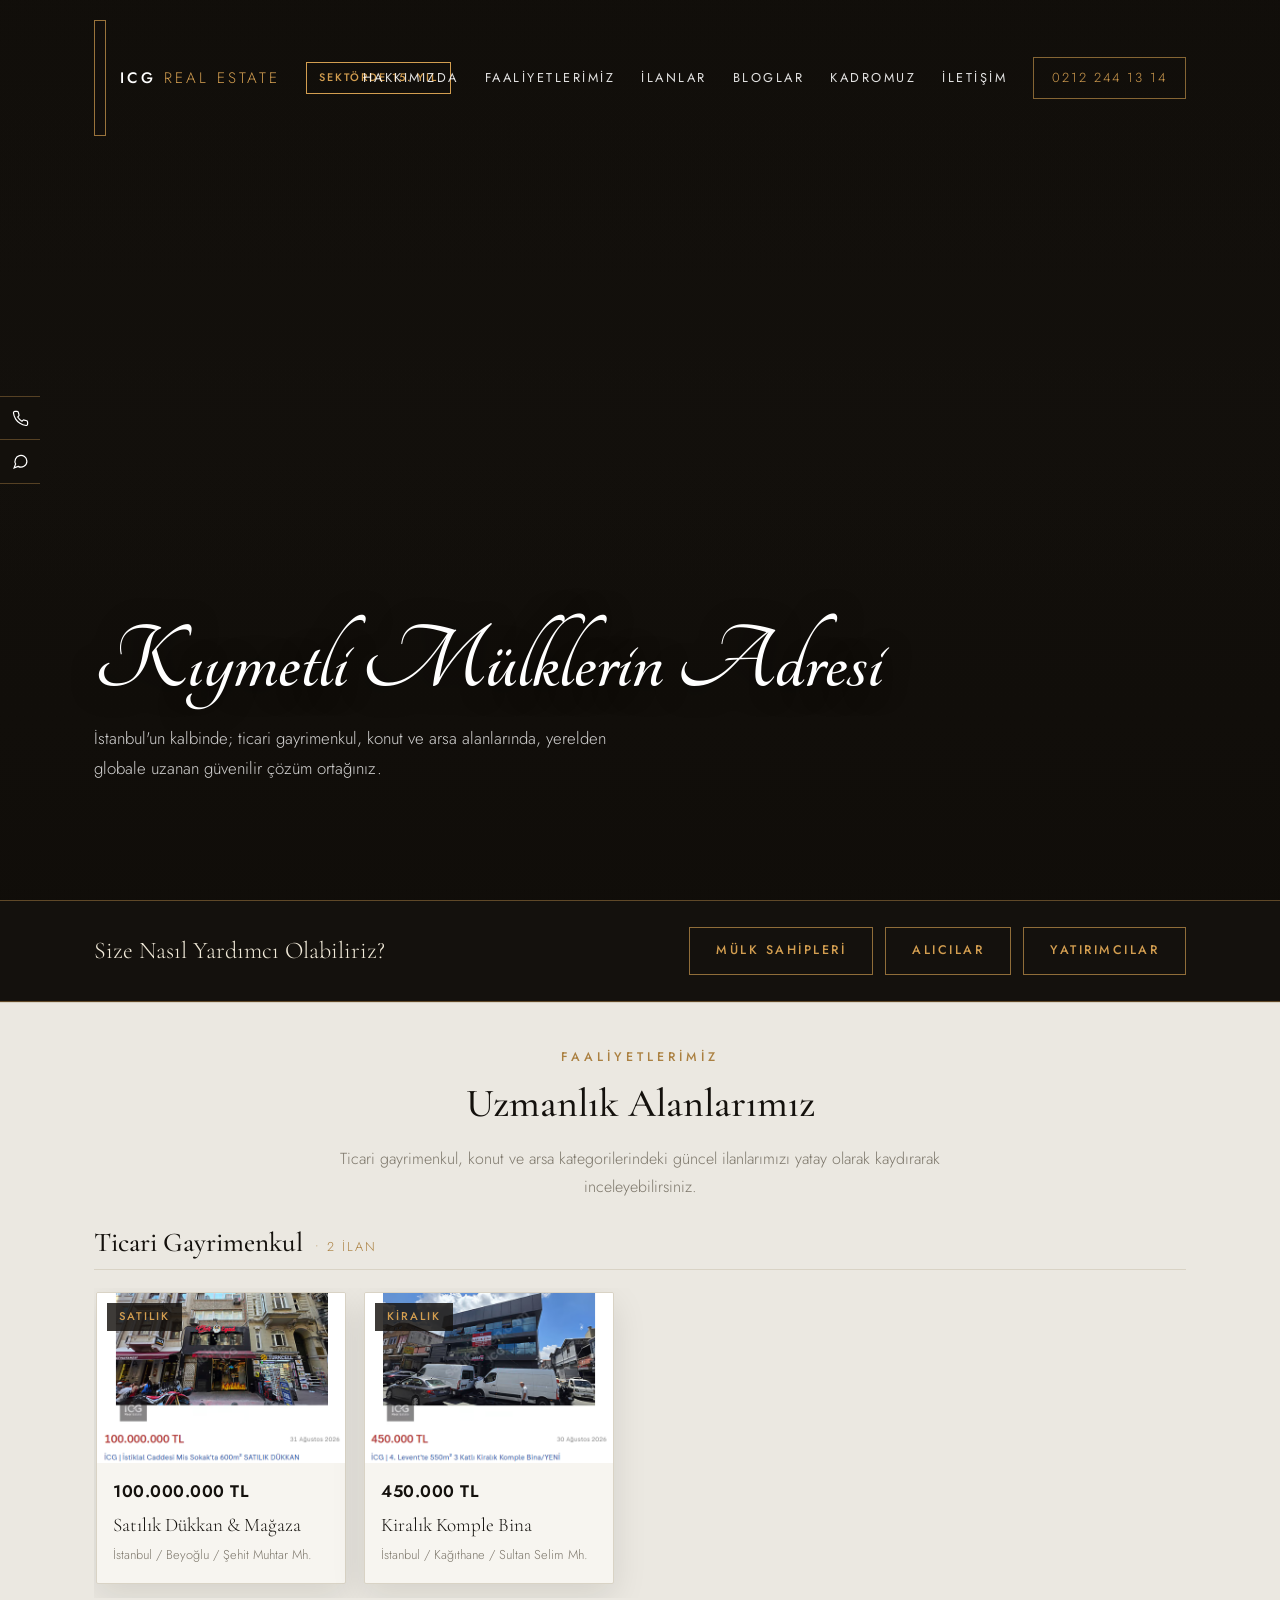
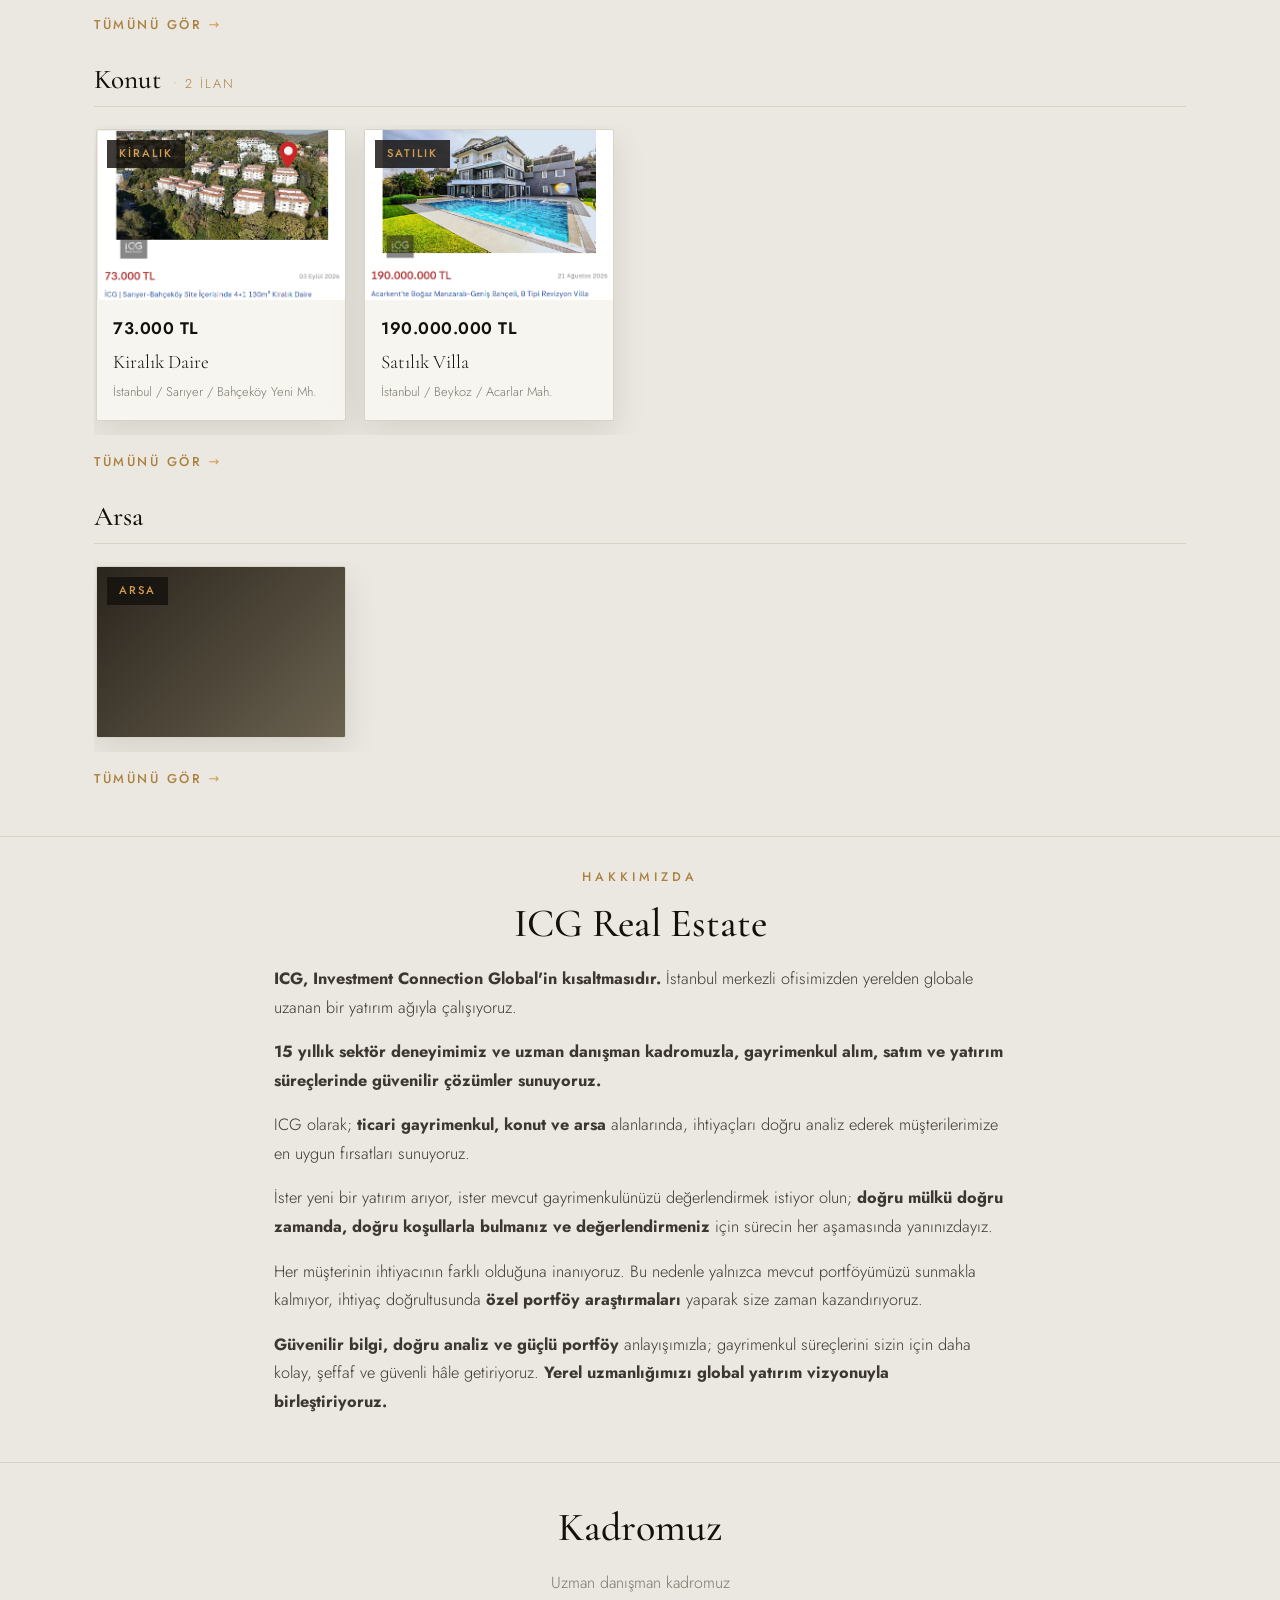
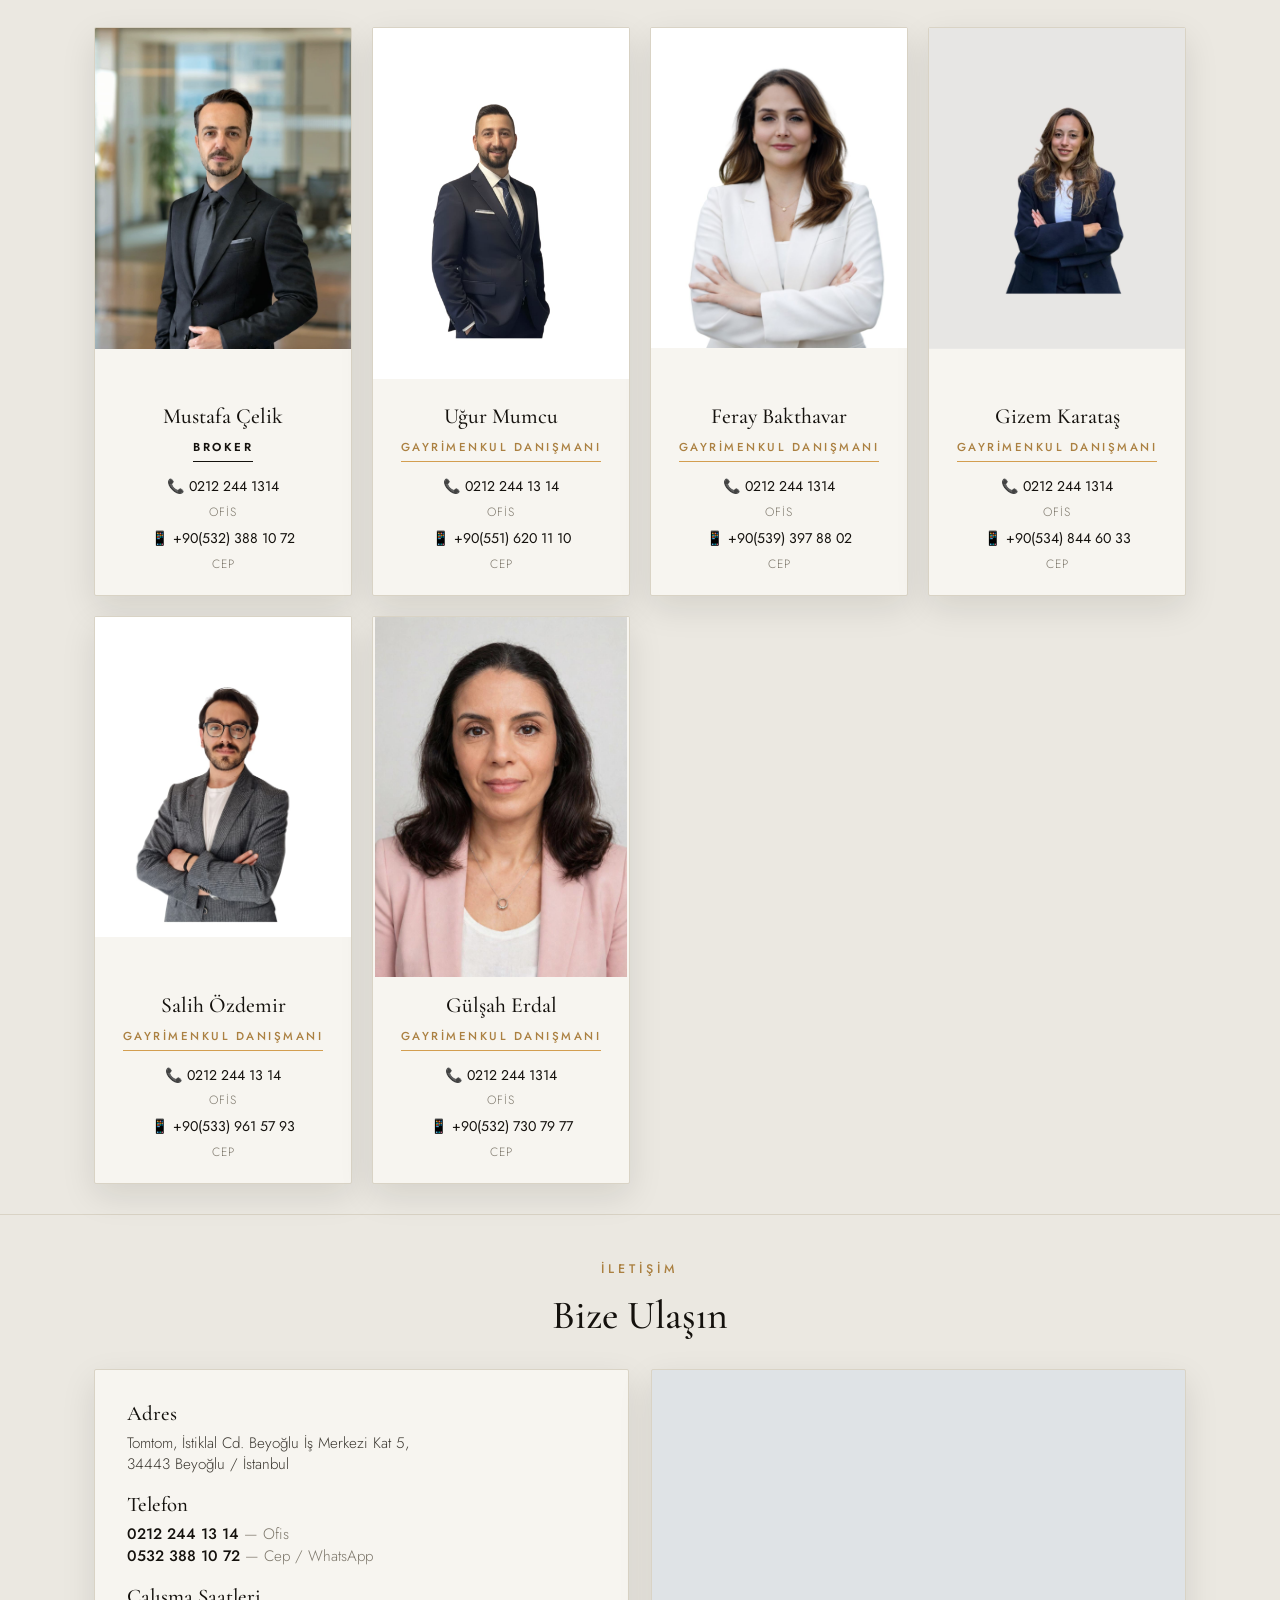
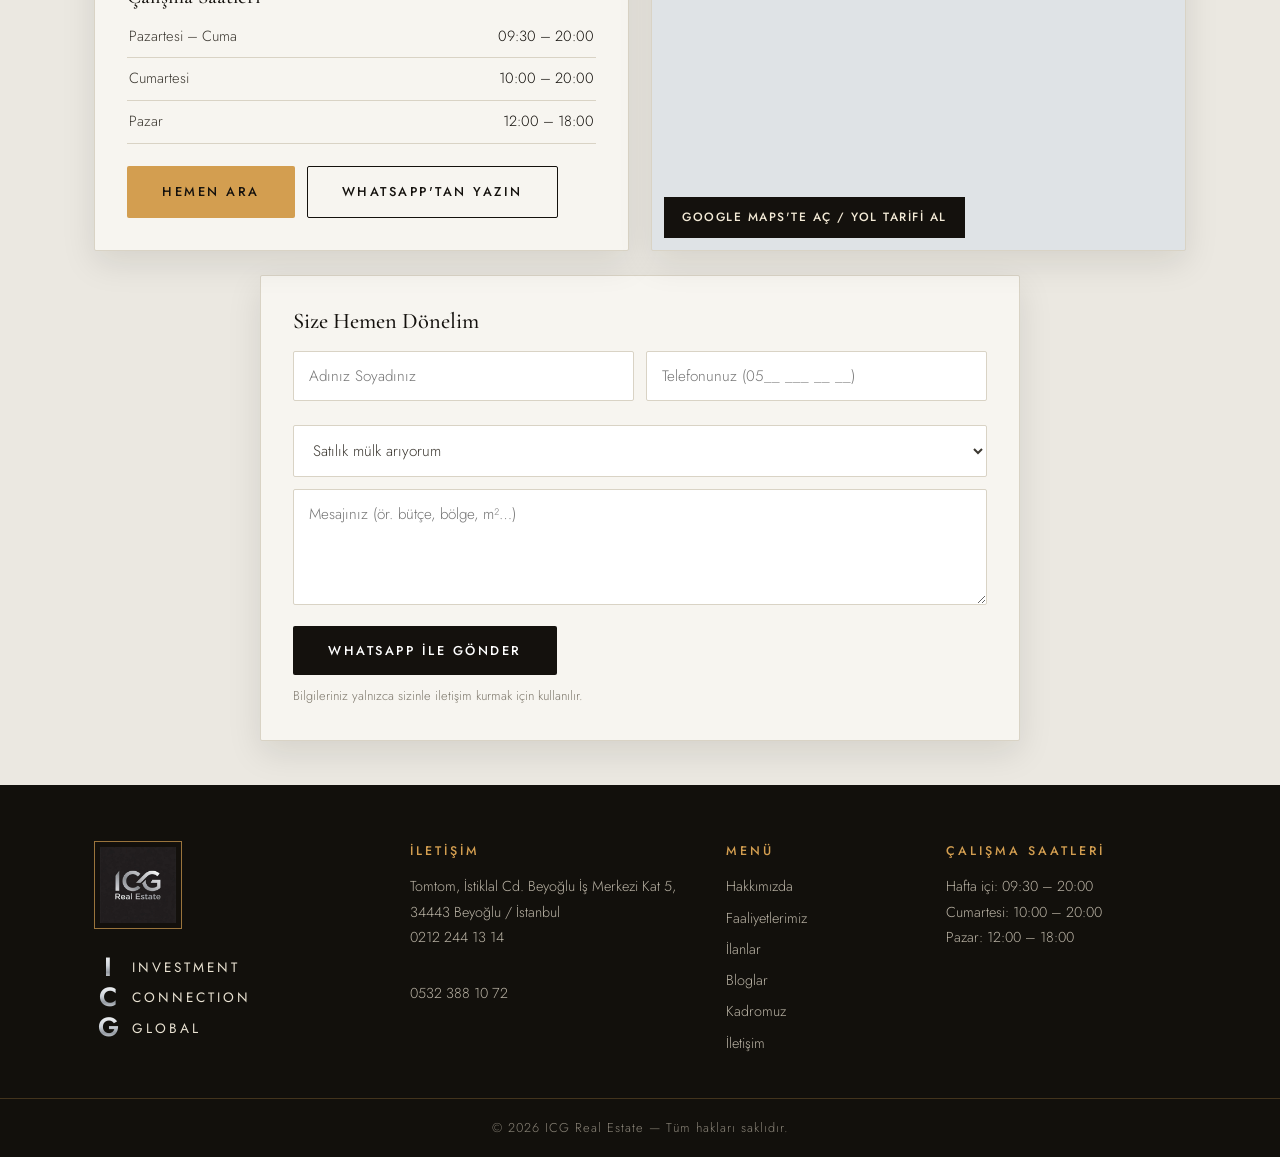
==== index.html @ b209174e "Anasayfa netlik, kadro siralamasi+sayaç kaldirma, logo 2x, altin ton #D39E50, filtre ayrimi, boslukl" ====
<!DOCTYPE html>
<html lang="tr">
<head>
  <meta charset="UTF-8">
  <meta name="viewport" content="width=device-width, initial-scale=1.0">
  <title>ICG Real Estate | Kıymetli Mülklerin Adresi – Beyoğlu, İstanbul</title>
  <meta name="description" content="ICG Real Estate (Investment Connection Global): 15 yıllık deneyimle İstanbul merkezli, global ölçekte ticari gayrimenkul, konut ve arsa alanlarında güvenilir alım, satım ve yatırım danışmanlığı.">
  <link rel="icon" type="image/jpeg" href="logo/logo icg.jpg">
  <link rel="preconnect" href="https://fonts.googleapis.com">
  <link rel="preconnect" href="https://fonts.gstatic.com" crossorigin>
  <link href="https://fonts.googleapis.com/css2?family=Cormorant+Garamond:ital,wght@0,500;0,600;1,500&family=Jost:wght@300;400;500;600&family=Tangerine:wght@400;700&display=swap" rel="stylesheet">
  <link rel="stylesheet" href="styles.css">
  <script type="application/ld+json">
  {
    "@context": "https://schema.org",
    "@type": "RealEstateAgent",
    "name": "ICG Real Estate",
    "address": {
      "@type": "PostalAddress",
      "streetAddress": "Tomtom, İstiklal Cd. Beyoğlu İş Merkezi Kat 5",
      "postalCode": "34443",
      "addressLocality": "Beyoğlu, İstanbul",
      "addressCountry": "TR"
    },
    "telephone": "+90 212 244 13 14",
    "alternateName": "Investment Connection Global",
    "areaServed": "Worldwide",
    "openingHoursSpecification": [
      {"@type": "OpeningHoursSpecification", "dayOfWeek": ["Monday","Tuesday","Wednesday","Thursday","Friday"], "opens": "09:30", "closes": "20:00"},
      {"@type": "OpeningHoursSpecification", "dayOfWeek": "Saturday", "opens": "10:00", "closes": "20:00"},
      {"@type": "OpeningHoursSpecification", "dayOfWeek": "Sunday", "opens": "12:00", "closes": "18:00"}
    ]
  }
  </script>
</head>
<body>

  <!-- ANA MENÜ (hero üzerinde transparan) -->
  <header class="header" id="header">
    <div class="container header-inner">
      <a href="#anasayfa" class="brand">
        <span class="brand-frame"><img src="logo/logo icg.jpg" alt="ICG Real Estate logosu" class="brand-logo"></span>
        <span class="brand-text">ICG <em>Real Estate</em></span>
        <span class="brand-badge">Sektörde 15. Yıl</span>
      </a>
      <nav class="nav" id="nav">
        <a href="#hakkimizda">Hakkımızda</a>
        <a href="#faaliyetler">Faaliyetlerimiz</a>
        <a href="ilanlar.html">İlanlar</a>
        <a href="#">Bloglar</a>
        <a href="#kadro">Kadromuz</a>
        <a href="#iletisim">İletişim</a>
        <span class="nav-phone"><a href="tel:+902122441314">0212 244 13 14</a></span>
      </nav>
      <div class="header-actions">
        <a href="tel:+902122441314" class="header-phone">0212 244 13 14</a>
      </div>
    </div>
  </header>

  <!-- SOL DİKEY ERİŞİM ŞERİDİ -->
  <div class="side-rail">
    <a href="tel:+902122441314" class="rail-btn" aria-label="Hemen ara">
      <svg viewBox="0 0 24 24" width="17" height="17" fill="none" stroke="currentColor" stroke-width="1.7"><path d="M22 16.9v3a2 2 0 0 1-2.2 2 19.8 19.8 0 0 1-8.6-3.1 19.5 19.5 0 0 1-6-6A19.8 19.8 0 0 1 2.1 4.2 2 2 0 0 1 4.1 2h3a2 2 0 0 1 2 1.7c.1 1 .4 2 .7 2.8a2 2 0 0 1-.5 2.1L8.1 9.9a16 16 0 0 0 6 6l1.3-1.3a2 2 0 0 1 2.1-.4c.9.3 1.9.5 2.8.7a2 2 0 0 1 1.7 2Z"/></svg>
    </a>
    <a href="https://wa.me/905323881072?text=Merhaba%2C%20bilgi%20almak%20istiyorum." target="_blank" rel="noopener" class="rail-btn" aria-label="WhatsApp">
      <svg viewBox="0 0 24 24" width="17" height="17" fill="none" stroke="currentColor" stroke-width="1.7"><path d="M21 11.5a8.4 8.4 0 0 1-12.4 7.4L3 21l2.1-5.4A8.4 8.4 0 1 1 21 11.5Z"/></svg>
    </a>
  </div>

  <!-- AÇILIŞ: TAKSİM -->
  <section class="hero" id="anasayfa">
    <div class="hero-bg taksim"></div>
    <div class="hero-overlay"></div>
    <div class="container hero-content">
      <h1>Kıymetli Mülklerin Adresi</h1>
      <p class="hero-lead">İstanbul'un kalbinde; ticari gayrimenkul, konut ve arsa alanlarında, yerelden globale uzanan güvenilir çözüm ortağınız.</p>
    </div>
  </section>

  <!-- İLETİŞİM TERCİHLERİ -->
  <section class="pref-band">
    <div class="container pref-inner">
      <span class="pref-title">Size Nasıl Yardımcı Olabiliriz?</span>
      <div class="pref-btns">
        <a href="#iletisim" class="pref-btn" data-topic="Mülkümü satmak / değerlendirmek istiyorum">Mülk Sahipleri</a>
        <a href="#iletisim" class="pref-btn" data-topic="Satılık mülk arıyorum">Alıcılar</a>
        <a href="#iletisim" class="pref-btn" data-topic="Yatırım danışmanlığı istiyorum">Yatırımcılar</a>
      </div>
    </div>
  </section>

  <!-- FAALİYETLERİMİZ -->
  <section class="section" id="faaliyetler">
    <div class="container">
      <span class="eyebrow">Faaliyetlerimiz</span>
      <h2 class="center">Uzmanlık Alanlarımız</h2>
      <p class="center muted maxw">Ticari gayrimenkul, konut ve arsa kategorilerindeki güncel ilanlarımızı yatay olarak kaydırarak inceleyebilirsiniz.</p>
      <div id="faaliyetRows"></div>
    </div>
  </section>

  <!-- HAKKIMIZDA (metin: hakkımızda.txt) -->
  <section class="section section-tight" id="hakkimizda">
    <div class="container narrow">
      <span class="eyebrow">Hakkımızda</span>
      <h2>ICG Real Estate</h2>
      <p><strong>ICG, Investment Connection Global'in kısaltmasıdır.</strong> İstanbul merkezli ofisimizden yerelden globale uzanan bir yatırım ağıyla çalışıyoruz.</p>
      <p><strong>15 yıllık sektör deneyimimiz ve uzman danışman kadromuzla, gayrimenkul alım, satım ve yatırım süreçlerinde güvenilir çözümler sunuyoruz.</strong></p>
      <p>ICG olarak; <strong>ticari gayrimenkul, konut ve arsa</strong> alanlarında, ihtiyaçları doğru analiz ederek müşterilerimize en uygun fırsatları sunuyoruz.</p>
      <p>İster yeni bir yatırım arıyor, ister mevcut gayrimenkulünüzü değerlendirmek istiyor olun; <strong>doğru mülkü doğru zamanda, doğru koşullarla bulmanız ve değerlendirmeniz</strong> için sürecin her aşamasında yanınızdayız.</p>
      <p>Her müşterinin ihtiyacının farklı olduğuna inanıyoruz. Bu nedenle yalnızca mevcut portföyümüzü sunmakla kalmıyor, ihtiyaç doğrultusunda <strong>özel portföy araştırmaları</strong> yaparak size zaman kazandırıyoruz.</p>
      <p><strong>Güvenilir bilgi, doğru analiz ve güçlü portföy</strong> anlayışımızla; gayrimenkul süreçlerini sizin için daha kolay, şeffaf ve güvenli hâle getiriyoruz. <strong>Yerel uzmanlığımızı global yatırım vizyonuyla birleştiriyoruz.</strong></p>
    </div>
  </section>

  <!-- EKİP (danışmanlar klasöründen canlı yüklenir) -->
  <section class="section section-tight" id="kadro">
    <div class="container">
      <h2 class="center">Kadromuz</h2>
      <p class="center muted">Uzman danışman kadromuz</p>
      <div class="team-grid" id="teamGrid">
        <div class="team-skeleton">Danışman bilgileri yükleniyor…</div>
      </div>
    </div>
  </section>

  <!-- İLETİŞİM (bilgiler: firma bilgileri.txt) -->
  <section class="section" id="iletisim">
    <div class="container">
      <span class="eyebrow">İletişim</span>
      <h2 class="center">Bize Ulaşın</h2>
      <div class="contact-grid">
        <div class="contact-info">
          <h3>Adres</h3>
          <p>Tomtom, İstiklal Cd. Beyoğlu İş Merkezi Kat 5,<br>34443 Beyoğlu / İstanbul</p>
          <h3>Telefon</h3>
          <p><a href="tel:+902122441314">0212 244 13 14</a> <span class="muted">— Ofis</span><br><a href="tel:+905323881072">0532 388 10 72</a> <span class="muted">— Cep / WhatsApp</span></p>
          <h3>Çalışma Saatleri</h3>
          <table class="hours">
            <tr><td>Pazartesi – Cuma</td><td>09:30 – 20:00</td></tr>
            <tr><td>Cumartesi</td><td>10:00 – 20:00</td></tr>
            <tr><td>Pazar</td><td>12:00 – 18:00</td></tr>
          </table>
          <div class="contact-btns">
            <a class="btn btn-gold" href="tel:+902122441314">Hemen Ara</a>
            <a class="btn btn-outline-dark" href="https://wa.me/905323881072?text=Merhaba%2C%20gayrimenkul%20hakk%C4%B1nda%20bilgi%20almak%20istiyorum." target="_blank" rel="noopener">WhatsApp'tan Yazın</a>
          </div>
        </div>
        <div class="contact-map">
          <iframe title="ICG Real Estate konum — Beyoğlu İstanbul" src="https://www.google.com/maps?q=%C4%B0stiklal+Caddesi+Beyo%C4%9Flu+%C4%B0%C5%9F+Merkezi+Beyo%C4%9Flu+%C4%B0stanbul&output=embed" loading="lazy" referrerpolicy="no-referrer-when-downgrade"></iframe>
          <a class="map-link" href="https://www.google.com/maps/search/?api=1&query=%C4%B0stiklal+Caddesi+Beyo%C4%9Flu+%C4%B0%C5%9F+Merkezi+Kat+5+Beyo%C4%9Flu+%C4%B0stanbul" target="_blank" rel="noopener">Google Maps'te Aç / Yol Tarifi Al</a>
        </div>
      </div>
      <form class="contact-form" id="contactForm">
        <h3>Size Hemen Dönelim</h3>
        <div class="form-row">
          <input type="text" id="fName" placeholder="Adınız Soyadınız" required>
          <input type="tel" id="fPhone" placeholder="Telefonunuz (05__ ___ __ __)" required>
        </div>
        <select id="fTopic">
          <option>Satılık mülk arıyorum</option>
          <option>Mülkümü satmak / değerlendirmek istiyorum</option>
          <option>Yatırım danışmanlığı istiyorum</option>
          <option>Özel portföy araştırması istiyorum</option>
          <option>Diğer</option>
        </select>
        <textarea id="fMsg" rows="4" placeholder="Mesajınız (ör. bütçe, bölge, m²…)"></textarea>
        <button type="submit" class="btn btn-navy">WhatsApp ile Gönder</button>
        <small>Bilgileriniz yalnızca sizinle iletişim kurmak için kullanılır.</small>
      </form>
    </div>
  </section>

  <!-- ALT BİLGİ -->
  <footer class="footer">
    <div class="container footer-grid">
      <div>
        <span class="brand-frame"><img src="logo/logo icg.jpg" alt="ICG Real Estate" class="footer-logo"></span>
        <div class="icg-expand" aria-label="ICG açılımı: Investment Connection Global" lang="en">
          <div class="icg-line"><span class="icg-letter">I</span><span class="icg-word">INVESTMENT</span></div>
          <div class="icg-line"><span class="icg-letter">C</span><span class="icg-word">CONNECTION</span></div>
          <div class="icg-line"><span class="icg-letter">G</span><span class="icg-word">GLOBAL</span></div>
        </div>
      </div>
      <div>
        <h4>İletişim</h4>
        <p>Tomtom, İstiklal Cd. Beyoğlu İş Merkezi Kat 5,<br>34443 Beyoğlu / İstanbul</p>
        <p><a href="tel:+902122441314">0212 244 13 14</a><br><a href="tel:+905323881072">0532 388 10 72</a></p>
      </div>
      <div>
        <h4>Menü</h4>
        <a href="#hakkimizda">Hakkımızda</a>
        <a href="#faaliyetler">Faaliyetlerimiz</a>
        <a href="ilanlar.html">İlanlar</a>
        <a href="#">Bloglar</a>
        <a href="#kadro">Kadromuz</a>
        <a href="#iletisim">İletişim</a>
      </div>
      <div>
        <h4>Çalışma Saatleri</h4>
        <p>Hafta içi: 09:30 – 20:00<br>Cumartesi: 10:00 – 20:00<br>Pazar: 12:00 – 18:00</p>
      </div>
    </div>
    <div class="footer-bottom"><span>© <span id="year"></span> ICG Real Estate — Tüm hakları saklıdır.</span></div>
  </footer>

  <script src="team-fallback.js"></script>
  <script src="app.js"></script>
  <script src="ilanlar-fallback.js"></script>
  <script src="listings.js"></script>
  <script>ListingsApp.init({});</script>
</body>
</html>
---- styles.css ----
/* ICG Real Estate — butik Pera/Beyoğlu çizgisi: koyu zemin, altın detay, serif başlıklar */
:root{
  --ink:#14110d; --ink-2:#1e1a14; --gold:#D39E50; --gold-dark:#ab8041;
  --paper:#ebe8e1; --card:#f7f5f0; --text:#3c3831; --muted:#7d776b;
  --line:#d9d3c5; --white:#faf9f6;
  --radius:2px; --shadow:0 12px 34px rgba(20,17,13,.10);
  --font-serif:'Cormorant Garamond',Georgia,'Times New Roman',serif;
  --font-sans:'Jost',system-ui,-apple-system,'Segoe UI',Roboto,Arial,sans-serif;
}
*{margin:0;padding:0;box-sizing:border-box}
html{scroll-behavior:smooth}
body{font-family:var(--font-sans);font-weight:300;color:var(--text);background:var(--paper);line-height:1.75;overflow-x:hidden}
img{max-width:100%;display:block}
a{color:inherit}
.container{max-width:1140px;margin:0 auto;padding:0 24px}
.container.narrow{max-width:780px}
h1,h2,h3{font-family:var(--font-serif);font-weight:500;color:var(--ink);line-height:1.2}
h2{font-size:clamp(1.9rem,3.4vw,2.5rem);margin:10px 0 18px}
h2.center,.center{text-align:center}
.section{padding:44px 0}
.section-tight{padding:30px 0}
section.section{border-top:1px solid var(--line)}
.page-hero + section.section{border-top:0}
.maxw{max-width:640px;margin-left:auto;margin-right:auto}
.muted{color:var(--muted)}
.eyebrow{display:block;text-align:center;font-size:.78rem;font-weight:500;letter-spacing:4px;text-transform:uppercase;color:var(--gold-dark);margin-bottom:6px}
.container.narrow h2{text-align:center}
.container.narrow p{margin-bottom:16px;font-size:1.02rem}
.signature{text-align:center;margin-top:22px;font-family:var(--font-serif);font-size:1.35rem;color:var(--ink)}

/* Header — hero üzerinde transparan */
.header{position:absolute;top:0;left:0;right:0;z-index:60;transition:background .3s,box-shadow .3s}
.header.scrolled{position:fixed;background:rgba(20,17,13,.96);box-shadow:0 1px 0 rgba(211,158,80,.35)}
.header-solid{position:sticky;top:0;background:rgba(20,17,13,.97);box-shadow:0 1px 0 rgba(211,158,80,.35)}
.nav a.active{color:var(--gold)}
.header-inner{display:flex;align-items:center;gap:26px;padding:20px 24px;min-width:0}
.brand{display:flex;align-items:center;gap:14px;text-decoration:none;margin-right:auto;min-width:0}
.brand-frame{display:inline-block;border:1px solid rgba(211,158,80,.7);padding:5px;line-height:0;background:rgba(20,17,13,.4)}
.brand-logo{width:104px;height:104px;object-fit:cover}
.footer-logo{width:76px;height:76px;object-fit:cover}
.brand-text{font-family:var(--font-sans);font-weight:500;font-size:.95rem;letter-spacing:3px;color:#fff;text-transform:uppercase;white-space:nowrap}
.brand-text em{font-style:normal;font-weight:300;letter-spacing:3px;color:var(--gold)}
.brand-badge{display:inline-block;margin-left:12px;padding:5px 12px;border:1px solid var(--gold);font-family:var(--font-sans);font-weight:500;font-size:.68rem;letter-spacing:2px;text-transform:uppercase;color:var(--gold);white-space:nowrap;vertical-align:middle}
.nav{display:flex;align-items:center;gap:26px}
.nav a{text-decoration:none;font-size:.8rem;font-weight:400;letter-spacing:2.5px;text-transform:uppercase;color:rgba(255,255,255,.88)}
.nav a:hover{color:var(--gold)}
.nav-phone{display:none}
.header-actions{display:flex;align-items:center;gap:16px}
.header-phone{font-size:.82rem;letter-spacing:2px;color:var(--gold);text-decoration:none;border:1px solid rgba(211,158,80,.6);padding:9px 18px;white-space:nowrap}
.header-phone:hover{background:var(--gold);color:var(--ink)}
.menu-btn{display:none;background:none;border:0;cursor:pointer;padding:8px;z-index:71}
.menu-btn span{display:block;width:26px;height:2px;background:#fff;margin:5px 0;transition:.25s}
.nav.open ~ .header-actions .menu-btn span:nth-child(1),
.menu-btn.x span:nth-child(1){transform:translateY(7px) rotate(45deg)}
.menu-btn.x span:nth-child(2){opacity:0}
.menu-btn.x span:nth-child(3){transform:translateY(-7px) rotate(-45deg)}

/* Sol dikey şerit */
.side-rail{position:fixed;left:0;top:44%;z-index:55;display:flex;flex-direction:column}
.rail-btn{width:40px;height:44px;display:flex;align-items:center;justify-content:center;background:rgba(20,17,13,.85);color:#fff;text-decoration:none;border-bottom:1px solid rgba(211,158,80,.35)}
.rail-btn:first-child{border-top:1px solid rgba(211,158,80,.35)}
.rail-btn:hover{background:var(--gold);color:var(--ink)}

/* Hero — tam ekran, koyu tarihi doku */
.hero{position:relative;min-height:100vh;display:flex;align-items:flex-end;color:#fff;overflow:hidden;background:var(--ink)}
.hero-bg{position:absolute;inset:0;background-size:cover;background-position:center}
.hero-bg.taksim{background-position:5% center;background-image:linear-gradient(180deg,rgba(15,12,8,.22) 0%,rgba(15,12,8,.06) 45%,rgba(15,12,8,.28) 100%),url('https://upload.wikimedia.org/wikipedia/commons/thumb/a/a1/Galata%2C_Beyo%C4%9Flu_-_Aerial_view_-_01.jpg/2560px-Galata%2C_Beyo%C4%9Flu_-_Aerial_view_-_01.jpg'),url('https://upload.wikimedia.org/wikipedia/commons/thumb/a/a1/Galata%2C_Beyo%C4%9Flu_-_Aerial_view_-_01.jpg/1920px-Galata%2C_Beyo%C4%9Flu_-_Aerial_view_-_01.jpg'),url('https://upload.wikimedia.org/wikipedia/commons/thumb/c/cb/Galata%2C_Beyo%C4%9Flu_-_Aerial_view_-_02.jpg/1920px-Galata%2C_Beyo%C4%9Flu_-_Aerial_view_-_02.jpg'),url('https://upload.wikimedia.org/wikipedia/commons/thumb/c/cb/Istanbul_%C4%B0stiklal_Caddesi_%2854526417753%29.jpg/1920px-Istanbul_%C4%B0stiklal_Caddesi_%2854526417753%29.jpg'),url('https://images.unsplash.com/photo-1527838832700-5059252407fa?q=90&w=2400&auto=format&fit=crop')}
.hero-overlay{position:absolute;inset:0;background:linear-gradient(180deg,rgba(15,12,8,.45) 0%,rgba(15,12,8,.18) 42%,rgba(15,12,8,.68) 100%)}
.hero-content{position:relative;padding:0 24px 13vh;min-width:0;width:100%}
.hero-eyebrow{display:inline-block;font-size:.78rem;font-weight:400;letter-spacing:4px;text-transform:uppercase;color:var(--gold);border-bottom:1px solid rgba(211,158,80,.6);padding-bottom:8px;margin-bottom:18px}
.hero h1{font-family:'Tangerine','Cormorant Garamond',Georgia,serif;font-weight:700;color:#fff;font-size:clamp(3.4rem,8vw,6rem);line-height:1.05;margin-bottom:10px;max-width:820px;text-shadow:0 3px 26px rgba(0,0,0,.55)}
.hero-lead{max-width:560px;font-size:1.05rem;font-weight:300;color:rgba(255,255,255,.82)}

/* Hizmet kartları */
.cards{display:grid;grid-template-columns:repeat(3,1fr);gap:18px;margin-top:34px}
.card{background:var(--card);border:1px solid var(--line);border-radius:var(--radius);padding:34px 26px;text-align:center;box-shadow:var(--shadow);transition:transform .15s,border-color .15s}
.card:hover{transform:translateY(-4px);border-color:var(--gold)}
.card-icon{width:56px;height:56px;margin:0 auto 16px;border:1px solid var(--gold);border-radius:50%;display:flex;align-items:center;justify-content:center;color:var(--gold-dark)}
.card-icon svg{width:26px;height:26px}
.card h3{font-size:1.35rem;margin-bottom:8px}
.card p{color:var(--muted);font-size:.92rem}

/* İkili kartlar */
.duo{display:grid;grid-template-columns:1fr 1fr;gap:18px;margin-top:18px}
.duo-card{background:var(--card);border:1px solid var(--line);border-radius:var(--radius);padding:30px 28px;box-shadow:var(--shadow)}
.duo-card h3{font-size:1.4rem;margin-bottom:8px}
.duo-card p{color:var(--muted);font-size:.93rem;margin-bottom:14px}
.gold-link{font-size:.8rem;font-weight:500;letter-spacing:2.5px;text-transform:uppercase;color:var(--gold-dark);text-decoration:none}
.gold-link span{color:var(--gold)}
.gold-link:hover{color:var(--ink)}

/* Ofis / bölge */
.office-eyebrow{text-align:center;font-size:.78rem;font-weight:500;letter-spacing:4px;text-transform:uppercase;color:var(--gold-dark);margin:4px 0 14px}
.region-grid{display:grid;grid-template-columns:repeat(3,1fr);gap:18px;margin-top:28px}
.img-frame{position:relative;border-radius:var(--radius);overflow:hidden;background:linear-gradient(135deg,#2a251d,#57503f);box-shadow:var(--shadow);height:240px}
.img-frame img{width:100%;height:100%;object-fit:cover;position:absolute;inset:0;filter:saturate(.85)}
.region-grid .img-frame span{position:absolute;left:14px;bottom:12px;background:rgba(20,17,13,.78);color:#f3ead6;font-size:.75rem;font-weight:400;letter-spacing:2px;text-transform:uppercase;padding:5px 14px}

/* Kadro */
.team-grid{display:grid;grid-template-columns:repeat(auto-fill,minmax(215px,1fr));gap:20px;margin-top:30px}
.team-card{background:var(--card);border:1px solid var(--line);border-radius:var(--radius);overflow:hidden;box-shadow:var(--shadow);text-align:center;transition:transform .15s,border-color .15s}
.team-card:hover{transform:translateY(-4px);border-color:var(--gold)}
.team-photo{height:360px;background:var(--card);overflow:hidden}
.team-photo img{width:100%;height:100%;object-fit:contain;object-position:center top;filter:saturate(.9)}
.team-card h3{font-size:1.35rem;margin:16px 0 2px}
.team-role{display:inline-block;font-size:.72rem;font-weight:500;letter-spacing:2.5px;text-transform:uppercase;color:var(--gold-dark);border-bottom:1px solid var(--gold);padding-bottom:4px;margin:4px 0 12px}
.team-role.broker{color:var(--ink);border-color:var(--ink);font-weight:600}
.team-phones{padding:0 16px 20px;font-size:.88rem;display:flex;flex-direction:column;gap:3px}
.team-phones a{text-decoration:none;color:var(--ink);font-weight:400}
.team-phones a:hover{color:var(--gold-dark)}
.team-phones small{color:var(--muted);font-size:.75rem;letter-spacing:1px;text-transform:uppercase}
.team-skeleton{color:var(--muted);padding:20px}
.team-updated{margin-top:16px;font-size:.8rem;color:var(--muted);text-align:center;letter-spacing:1px}

/* İletişim */
.contact-grid{display:grid;grid-template-columns:1fr 1fr;gap:22px;margin:30px 0 24px}
.contact-info{background:var(--card);border:1px solid var(--line);border-radius:var(--radius);padding:32px;box-shadow:var(--shadow)}
.contact-info h3{font-size:1.3rem;margin:18px 0 6px}
.contact-info h3:first-child{margin-top:0}
.contact-info p{font-size:.95rem;line-height:1.4}
.contact-info a{color:var(--ink);font-weight:500;text-decoration:none}
.contact-info a:hover{color:var(--gold-dark)}
.hours{width:100%;border-collapse:collapse;font-size:.92rem;margin-top:6px}
.hours td{padding:8px 2px;border-bottom:1px solid var(--line)}
.hours td:last-child{text-align:right;color:var(--ink)}
.contact-btns{display:flex;gap:12px;margin-top:22px;flex-wrap:wrap}
.btn{display:inline-block;padding:14px 34px;border-radius:var(--radius);font-family:var(--font-sans);font-weight:500;font-size:.8rem;letter-spacing:2.5px;text-transform:uppercase;text-decoration:none;border:1px solid transparent;cursor:pointer;transition:.2s}
.btn-gold{background:var(--gold);color:var(--ink)}
.btn-gold:hover{background:var(--gold-dark);color:#fff}
.btn-outline-dark{border-color:var(--ink);color:var(--ink)}
.btn-outline-dark:hover{background:var(--ink);color:#fff}
.btn-navy{background:var(--ink);color:#fff}
.btn-navy:hover{background:var(--gold);color:var(--ink)}
.contact-map{position:relative;border-radius:var(--radius);overflow:hidden;box-shadow:var(--shadow);min-height:380px;border:1px solid var(--line);background:#dfe3e6}
.contact-map iframe{width:100%;height:100%;min-height:380px;min-width:0;border:0;filter:saturate(.85)}
.map-link{position:absolute;left:12px;bottom:12px;background:var(--ink);color:#f3ead6 !important;font-size:.75rem;font-weight:500;letter-spacing:1.5px;text-transform:uppercase;text-decoration:none;padding:10px 18px}
.map-link:hover{background:var(--gold);color:var(--ink) !important}
.contact-form{background:var(--card);border:1px solid var(--line);border-radius:var(--radius);padding:32px;box-shadow:var(--shadow);max-width:760px;margin:0 auto}
.contact-form h3{margin-bottom:16px;font-size:1.4rem}
.form-row{display:grid;grid-template-columns:1fr 1fr;gap:12px;margin-bottom:12px}
.contact-form input,.contact-form select,.contact-form textarea{width:100%;max-width:100%;min-width:0;padding:13px 15px;border:1px solid var(--line);border-radius:var(--radius);font-family:var(--font-sans);font-weight:300;font-size:.95rem;margin-bottom:12px;background:#fff;color:var(--text)}
.contact-form input:focus,.contact-form select:focus,.contact-form textarea:focus{outline:1px solid var(--gold);border-color:var(--gold)}
.contact-form small{display:block;margin-top:10px;color:var(--muted);font-size:.8rem}

/* Footer */
.footer{background:#12100c;color:#b9b2a4}
.footer-grid{display:grid;grid-template-columns:1.2fr 1.2fr .8fr 1fr;gap:28px;padding:56px 24px 36px}
.footer h4{font-family:var(--font-sans);font-weight:500;font-size:.78rem;letter-spacing:3px;text-transform:uppercase;color:var(--gold);margin-bottom:12px}
.footer a{display:block;text-decoration:none;color:#b9b2a4;font-size:.9rem;margin-bottom:6px}
.footer a:hover{color:#fff}
.footer p{font-size:.9rem}
.footer .brand-frame{margin-bottom:14px}
.footer-tag{font-family:var(--font-serif);font-size:1.2rem;color:#e9e2d2;font-style:italic}
/* Footer ICG açılımı: I/C/G alt alta, logodaki gümüş harf görünümü */
.icg-expand{display:flex;flex-direction:column;gap:4px;margin-top:2px}
.icg-line{display:flex;align-items:center;gap:10px;line-height:1.2}
.icg-letter{font-family:var(--font-sans);font-weight:600;font-size:1.65rem;line-height:1;width:28px;flex:0 0 28px;text-align:center;background:linear-gradient(180deg,#f7f8f9 0%,#cfd4da 45%,#9399a1 70%,#dfe3e7 100%);-webkit-background-clip:text;background-clip:text;color:transparent;-webkit-text-fill-color:transparent}
.icg-word{font-family:var(--font-sans);font-weight:400;font-size:.85rem;letter-spacing:3px;color:#e9e2d2}
.footer-bottom{border-top:1px solid rgba(211,158,80,.25);padding:18px 24px;font-size:.8rem;letter-spacing:1px;color:#8a8478;text-align:center}

/* İletişim tercihleri bandı */
.pref-band{background:var(--ink);border-top:1px solid rgba(211,158,80,.4);border-bottom:1px solid rgba(211,158,80,.4)}
.pref-inner{display:flex;align-items:center;justify-content:space-between;gap:18px;padding-top:26px;padding-bottom:26px;flex-wrap:wrap}
.pref-title{font-family:var(--font-serif);font-size:1.5rem;color:#f0e9d8}
.pref-btns{display:flex;gap:12px;flex-wrap:wrap}
.pref-btn{font-size:.78rem;font-weight:500;letter-spacing:2.5px;text-transform:uppercase;color:var(--gold);text-decoration:none;border:1px solid rgba(211,158,80,.65);padding:12px 26px;transition:.2s;white-space:nowrap}
.pref-btn:hover{background:var(--gold);color:var(--ink)}

/* Faaliyetler: kategori satırları + yatay kayan ilanlar */
.fcat{margin-top:26px}
.fcat-head{display:flex;align-items:baseline;gap:12px;border-bottom:1px solid var(--line);padding-bottom:10px;margin-bottom:18px}
.fcat-head h3{font-size:1.7rem}
.fcount{font-size:.8rem;letter-spacing:2px;text-transform:uppercase;color:var(--gold-dark)}
.fcat .gold-link{display:inline-block;margin-top:16px}
.lrow{display:flex;gap:18px;overflow-x:auto;padding:4px 2px 14px;scrollbar-width:none;-webkit-overflow-scrolling:touch;touch-action:pan-x pan-y}
.lrow::-webkit-scrollbar{display:none}
.lrow .lcard{flex:0 0 250px}
.lcard{background:var(--card);border:1px solid var(--line);border-radius:var(--radius);overflow:hidden;text-decoration:none;box-shadow:var(--shadow);transition:transform .15s,border-color .15s;display:block;cursor:pointer;-webkit-tap-highlight-color:transparent;touch-action:manipulation}
.lcard:hover{transform:translateY(-4px);border-color:var(--gold)}
.lcard:active{transform:translateY(-2px);border-color:var(--gold)}
.lphoto{position:relative;display:block;height:170px;background:linear-gradient(135deg,#2a251d,#6b6250);overflow:hidden}
.lphoto img{width:100%;height:100%;object-fit:cover}
.lbadge{position:absolute;left:10px;top:10px;background:rgba(20,17,13,.82);color:var(--gold);font-size:.7rem;font-weight:500;letter-spacing:2px;text-transform:uppercase;padding:4px 12px}
.lbody{display:block;padding:14px 16px 16px}
.lprice{display:block;font-size:1.05rem;font-weight:600;color:var(--ink);letter-spacing:.5px}
.ltitle{display:block;font-family:var(--font-serif);font-size:1.2rem;color:var(--ink);margin:2px 0}
.lloc{display:block;font-size:.8rem;color:var(--muted)}
.lcard-static{cursor:default}
.lcard-static:hover{transform:none}

/* İlanlar sayfası */
.page-hero{background:linear-gradient(180deg,#171310,#241e15);color:#fff;padding:80px 0 30px;text-align:center;border-bottom:1px solid rgba(211,158,80,.4)}
.page-hero h1{color:#fff;font-size:clamp(2.2rem,4.5vw,3.2rem)}
.page-hero p{color:rgba(255,255,255,.7);margin-top:8px}
.cat-filter{display:flex;gap:10px;justify-content:center;flex-wrap:wrap;margin:34px 0 12px}
#statusFilter{margin-top:0;margin-bottom:26px}
.cat-filter button{font-family:var(--font-sans);font-size:.76rem;font-weight:500;letter-spacing:2px;text-transform:uppercase;background:transparent;color:var(--text);border:1px solid var(--line);padding:10px 20px;cursor:pointer;transition:.2s}
.cat-filter button:hover{border-color:var(--gold-dark);color:var(--gold-dark)}
.cat-filter button.on{background:var(--ink);border-color:var(--ink);color:var(--gold)}
/* Durum filtresi (Satılık/Kiralık) kategori filtresinden ayrı görünür: altın hap butonlar */
#statusFilter button{border-radius:999px;border-color:var(--gold);color:var(--gold-dark);background:rgba(211,158,80,.08);padding:8px 22px}
#statusFilter button:hover{background:rgba(211,158,80,.22);border-color:var(--gold);color:var(--ink)}
#statusFilter button.on{background:var(--gold);border-color:var(--gold);color:#fff}
.lgrid{display:grid;grid-template-columns:repeat(auto-fill,minmax(250px,1fr));gap:20px}
.lgrid .lcard{flex:none}
.empty-note{background:var(--card);border:1px solid var(--line);border-radius:var(--radius);padding:30px;text-align:center;color:var(--muted)}
.empty-note a{color:var(--gold-dark)}

/* İlan detay sayfası */
.crumbs{font-size:.82rem;letter-spacing:1px;color:var(--muted);margin:26px 0 18px}
.crumbs a{color:var(--gold-dark);text-decoration:none}
.detail-grid{display:grid;grid-template-columns:1.05fr .95fr;gap:30px;align-items:start;padding-bottom:70px}
.gallery{background:var(--card);border:1px solid var(--line);border-radius:var(--radius);padding:14px;box-shadow:var(--shadow)}
.gmain{height:420px;background:linear-gradient(135deg,#2a251d,#6b6250);border-radius:var(--radius);overflow:hidden}
.gmain img{width:100%;height:100%;object-fit:cover}
.gthumbs{display:grid;grid-template-columns:repeat(4,1fr);gap:10px;margin-top:10px}
.gthumbs img{height:76px;width:100%;object-fit:cover;cursor:pointer;opacity:.65;border:2px solid transparent;border-radius:var(--radius)}
.gthumbs img.on,.gthumbs img:hover{opacity:1;border-color:var(--gold)}
.dbadges{font-size:.76rem;font-weight:500;letter-spacing:3px;text-transform:uppercase;color:var(--gold-dark)}
.dinfo h1{font-size:clamp(1.9rem,3.4vw,2.6rem);margin:8px 0 4px}
.dprice{font-size:1.5rem;font-weight:600;color:var(--ink);margin:6px 0 2px}
.dloc{color:var(--muted);margin-bottom:18px}
.specs{width:100%;border-collapse:collapse;font-size:.93rem;margin-bottom:8px;background:var(--card);border:1px solid var(--line)}
.specs td{padding:10px 14px;border-bottom:1px solid var(--line);vertical-align:top}
.specs tr td:first-child{color:var(--muted);width:42%}
.specs tr td:last-child{color:var(--ink);font-weight:400}
.specs tr.fnote td{color:var(--text);font-style:italic}
.dinfo .contact-btns{margin-top:20px}

/* Mobil */
@media(max-width:960px){
  .cards{grid-template-columns:1fr 1fr}
  .contact-grid{grid-template-columns:1fr}
  .detail-grid{grid-template-columns:1fr}
  .gmain{height:300px}
  .pref-inner{justify-content:center;text-align:center}
  .pref-btns{justify-content:center}
  .region-grid{grid-template-columns:1fr}
  .footer-grid{grid-template-columns:1fr 1fr}
  .header-phone{display:none}
  .header-inner{flex-wrap:wrap;gap:8px 14px;padding:14px 16px}
  .brand-text{font-size:.82rem;letter-spacing:2px}
  .brand-logo{width:88px;height:88px}
  .brand-badge{margin-left:0;font-size:.62rem;letter-spacing:1.5px;padding:4px 10px}
  .nav{order:3;flex:1 1 100%;display:flex;flex-direction:row;flex-wrap:wrap;align-items:center;justify-content:center;gap:4px 16px;overflow:visible;white-space:normal;padding:8px 0 2px}
  .nav a{font-size:.72rem;letter-spacing:1.2px}
  .nav-phone{display:block}
  .nav-phone a{font-size:.72rem;letter-spacing:1.2px;color:var(--gold)}
}
@media(max-width:600px){
  .cards{grid-template-columns:1fr}
  .duo{grid-template-columns:1fr}
  .form-row{grid-template-columns:1fr}
  .section{padding:32px 0}
  .footer-grid{grid-template-columns:1fr}
  .hero h1{font-size:10.5vw;white-space:nowrap}
  .hero-content{padding-bottom:11vh}
  .brand-text{font-size:.8rem;letter-spacing:2px}
  .side-rail{top:auto;bottom:0;flex-direction:row}
  .rail-btn{width:48px;height:48px;border-bottom:0;border-right:1px solid rgba(211,158,80,.35)}
}
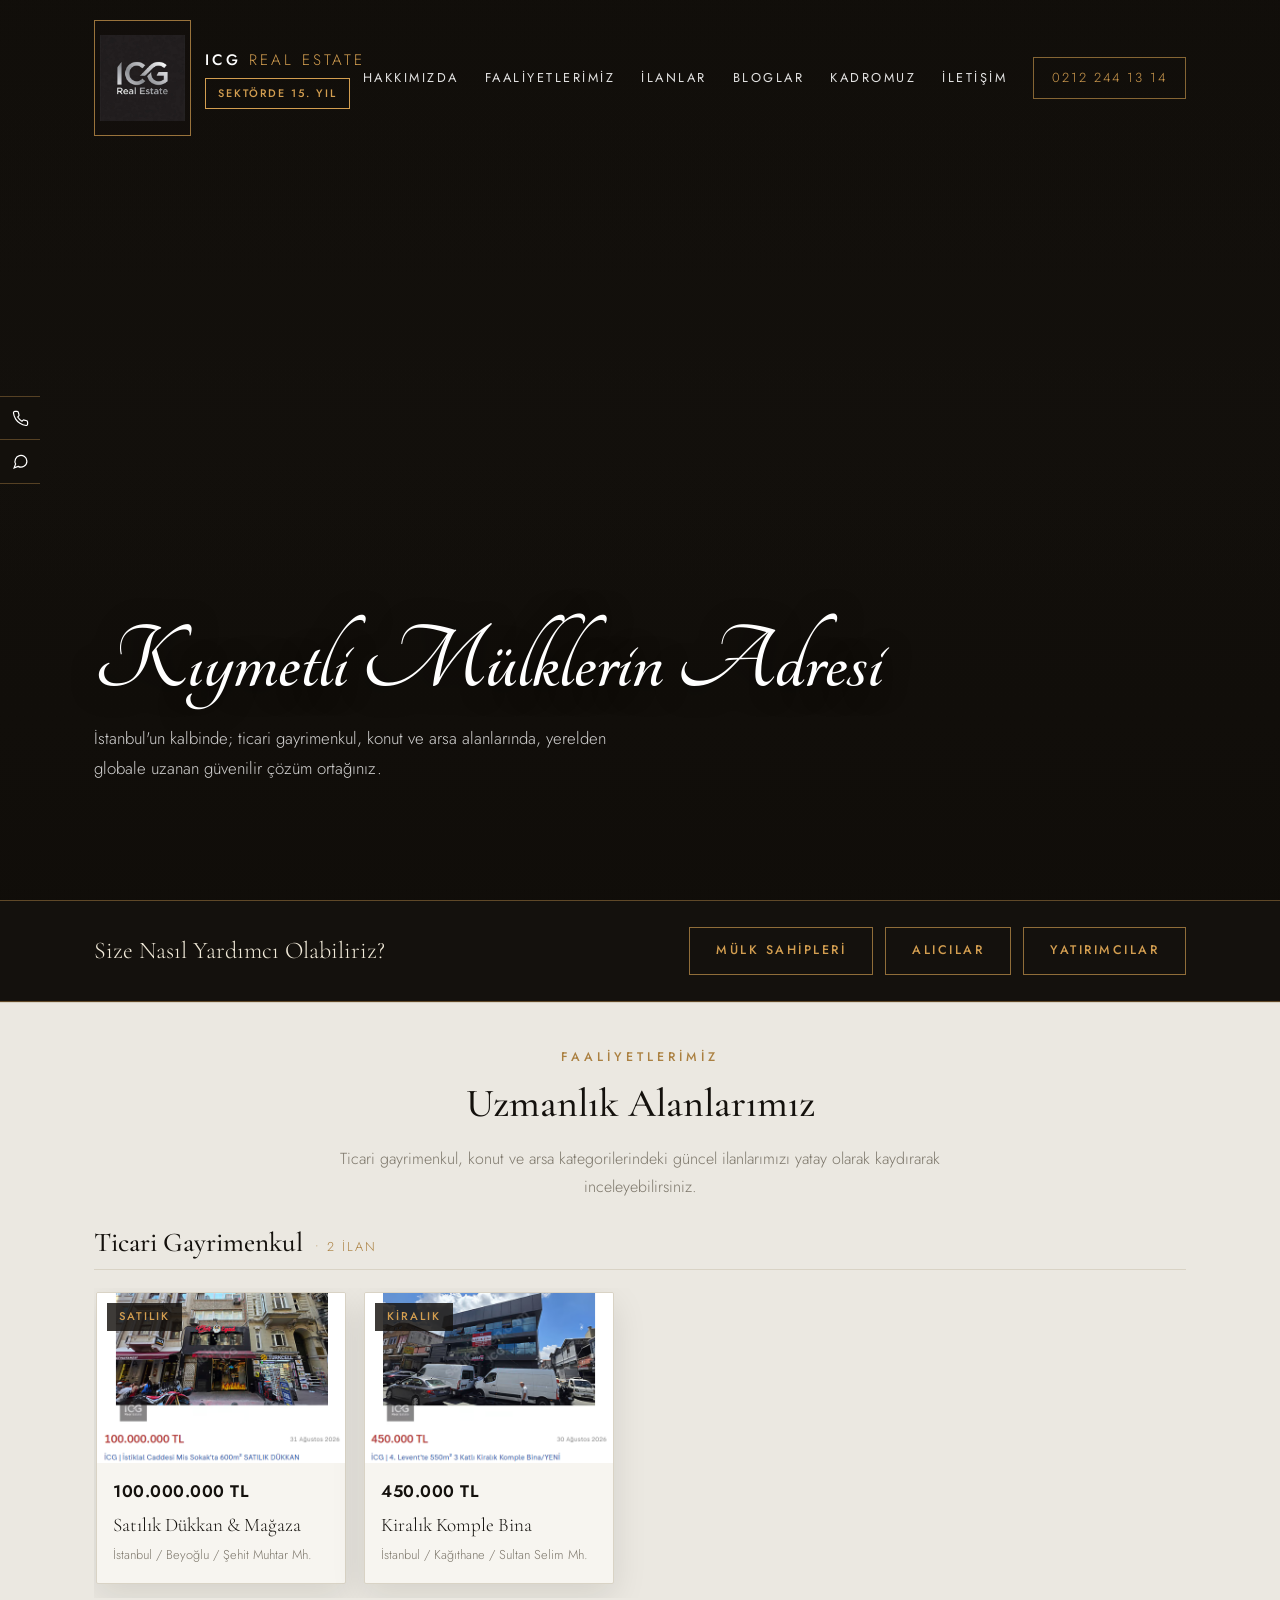
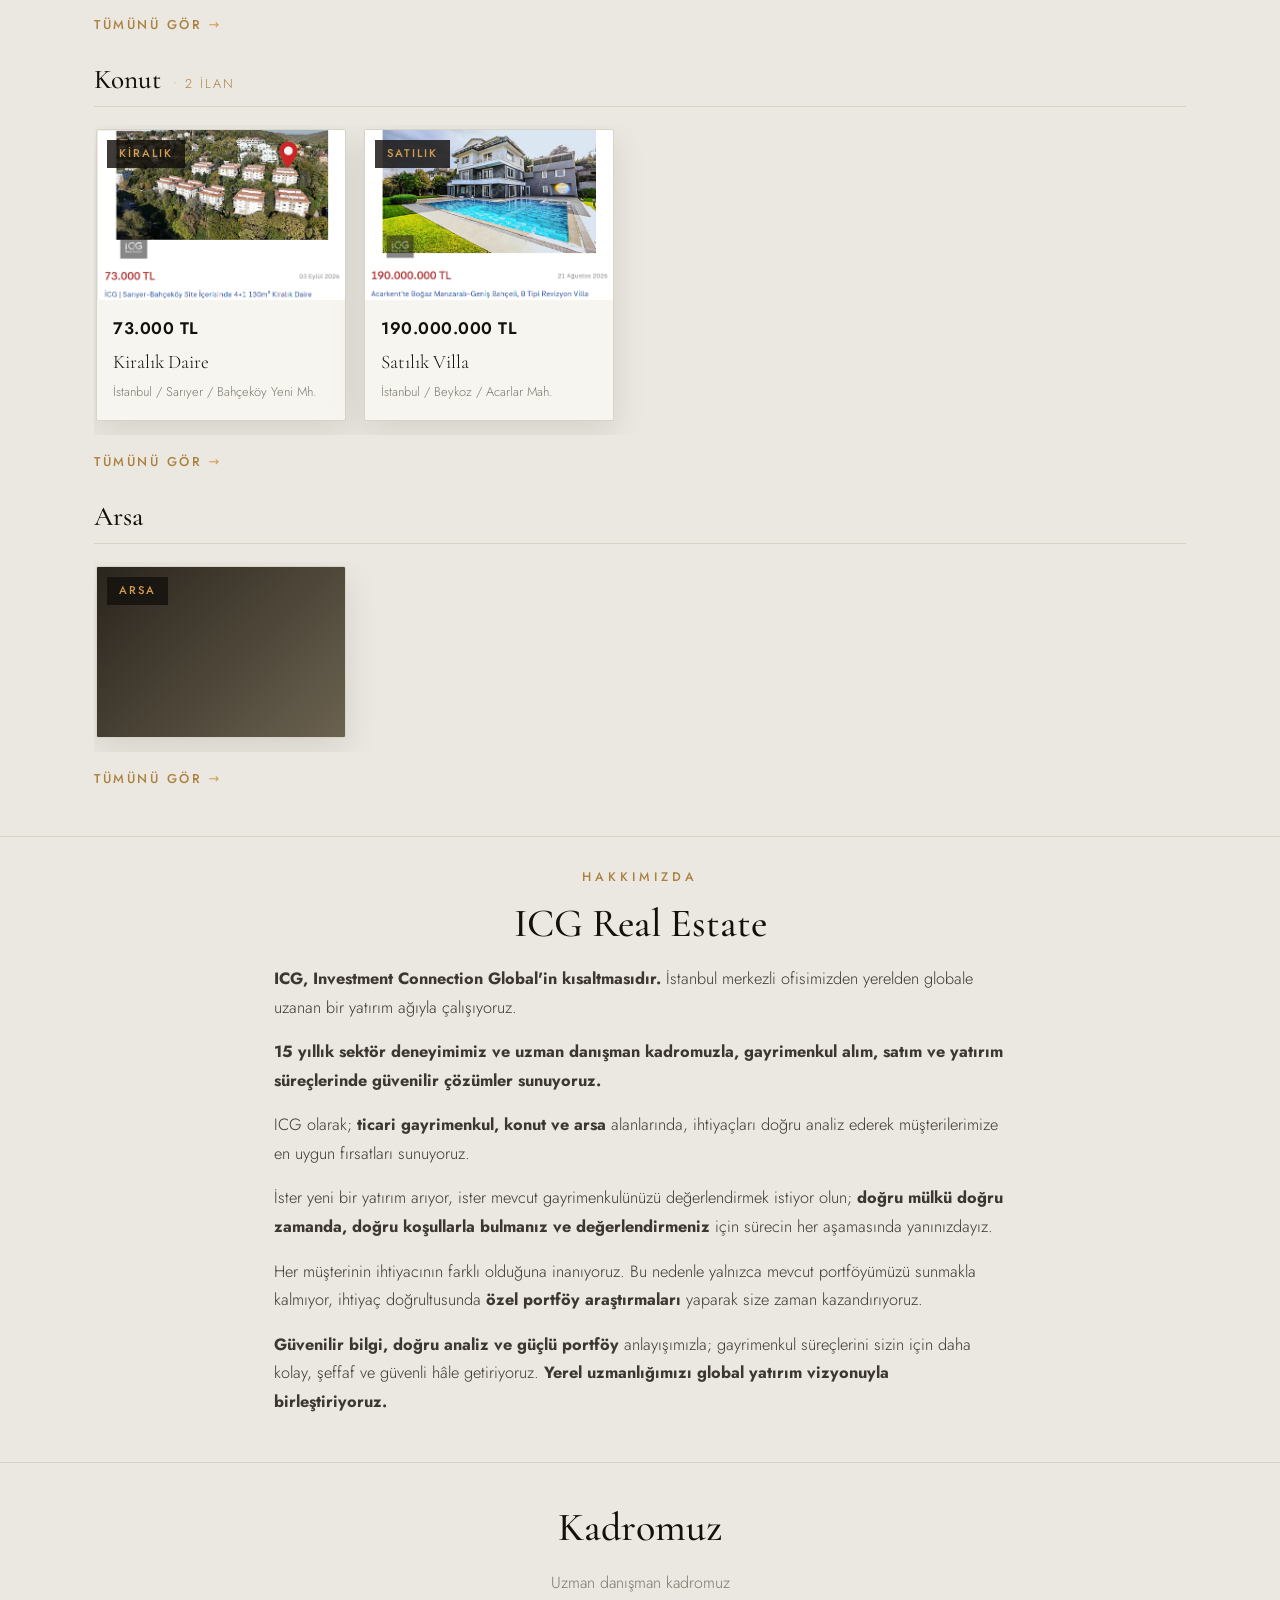
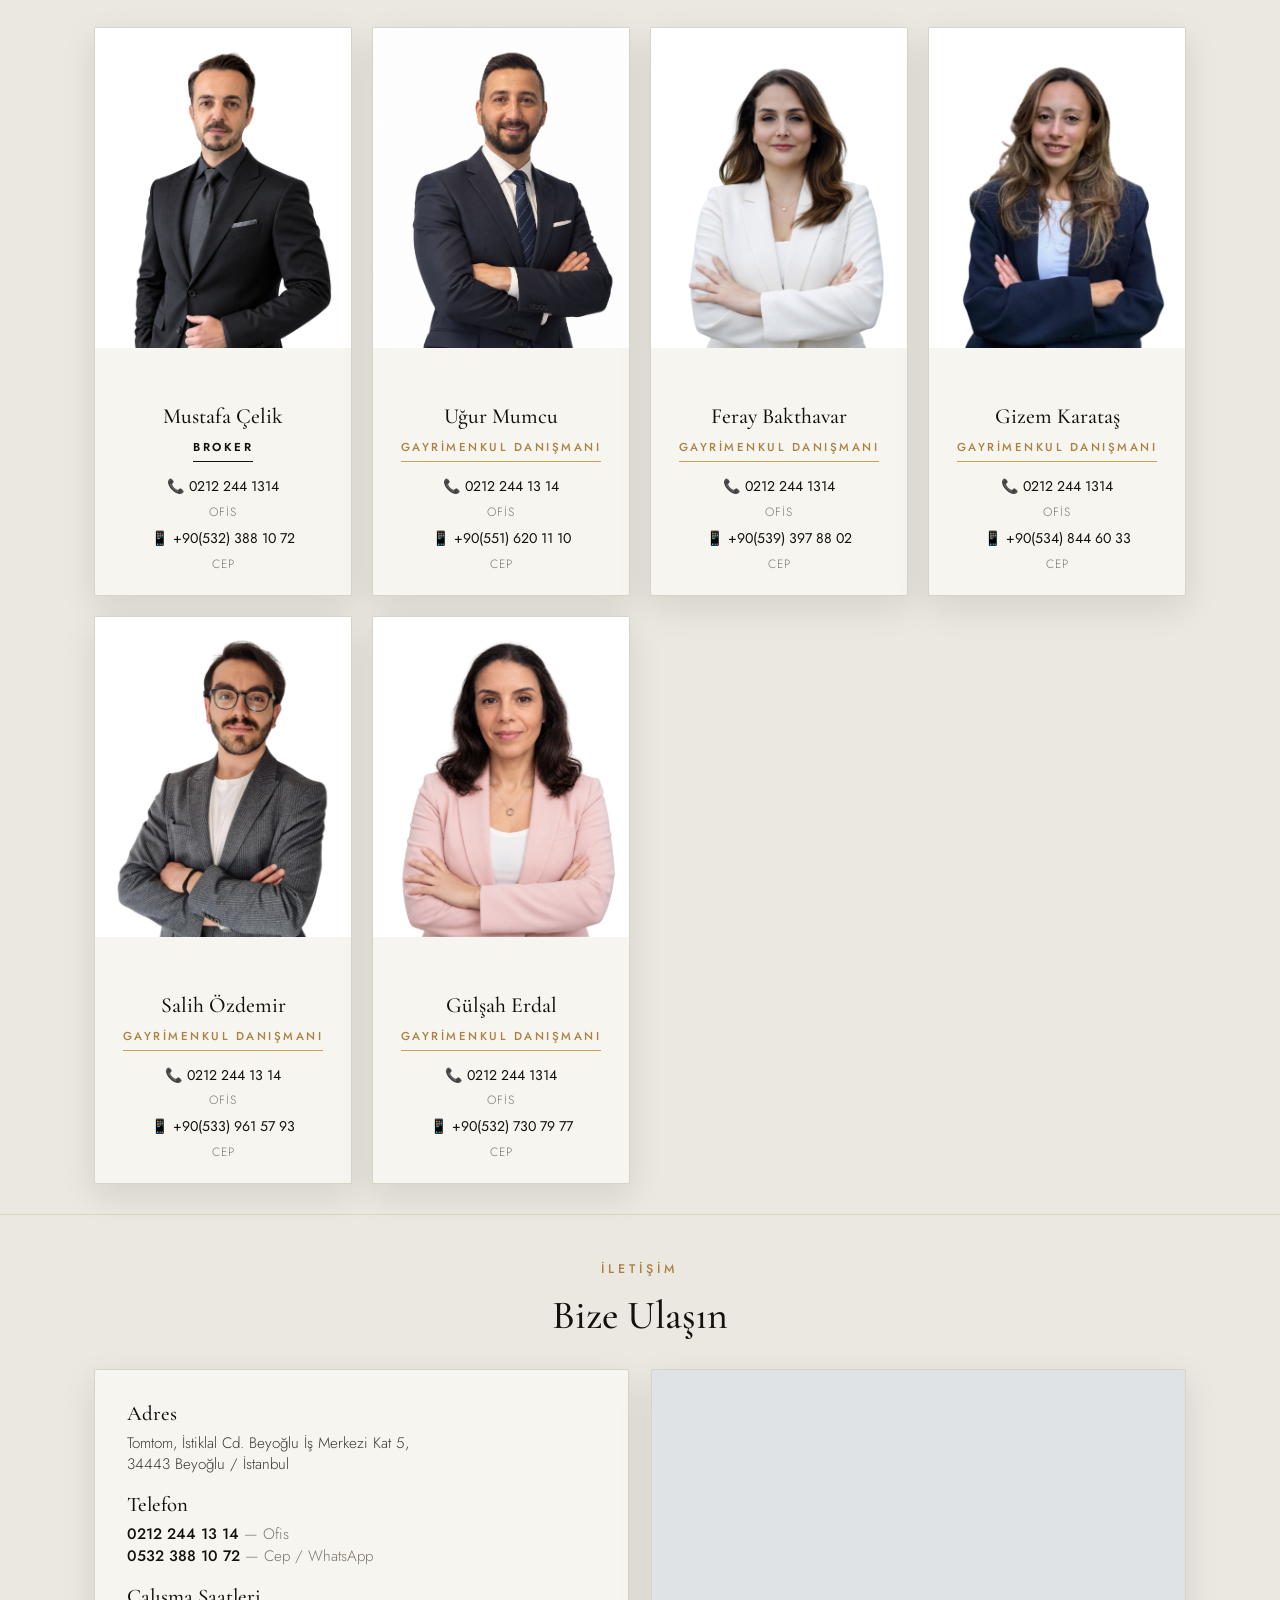
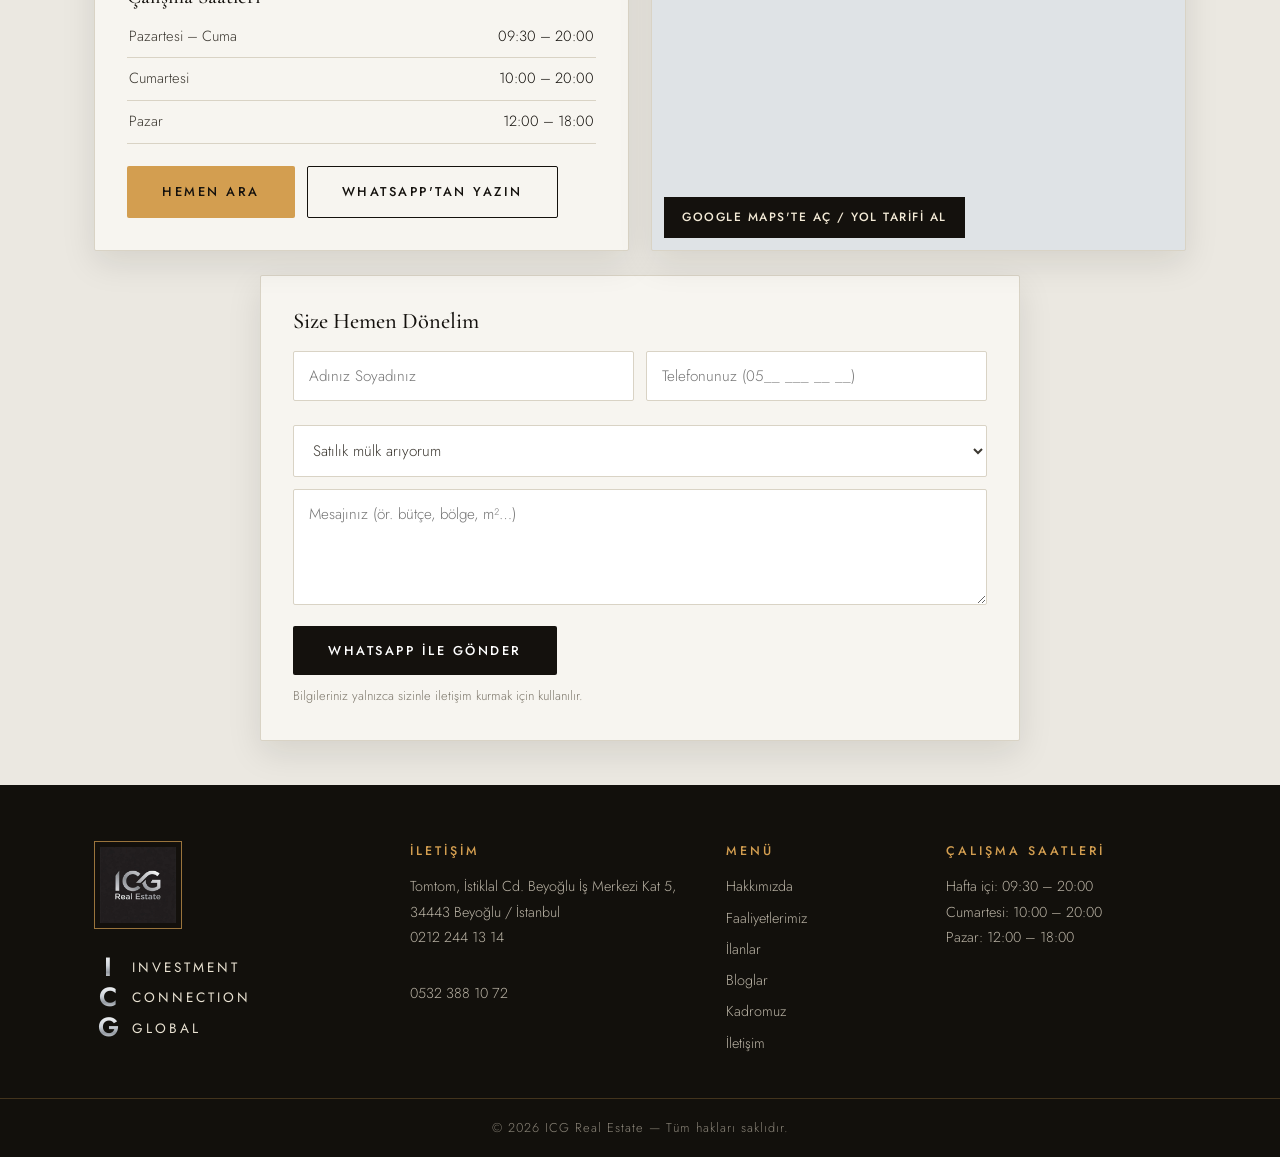
==== commit b899e8ff: "15. yil rozeti alta, logo contain, kadro png guncelleme" ====
--- a/index.html
+++ b/index.html
@@ -40,8 +40,10 @@
     <div class="container header-inner">
       <a href="#anasayfa" class="brand">
         <span class="brand-frame"><img src="logo/logo icg.jpg" alt="ICG Real Estate logosu" class="brand-logo"></span>
-        <span class="brand-text">ICG <em>Real Estate</em></span>
-        <span class="brand-badge">Sektörde 15. Yıl</span>
+        <span class="brand-titles">
+          <span class="brand-text">ICG <em>Real Estate</em></span>
+          <span class="brand-badge">Sektörde 15. Yıl</span>
+        </span>
       </a>
       <nav class="nav" id="nav">
         <a href="#hakkimizda">Hakkımızda</a>
--- a/styles.css
+++ b/styles.css
@@ -36,11 +36,12 @@
 .header-inner{display:flex;align-items:center;gap:26px;padding:20px 24px;min-width:0}
 .brand{display:flex;align-items:center;gap:14px;text-decoration:none;margin-right:auto;min-width:0}
 .brand-frame{display:inline-block;border:1px solid rgba(211,158,80,.7);padding:5px;line-height:0;background:rgba(20,17,13,.4)}
-.brand-logo{width:104px;height:104px;object-fit:cover}
-.footer-logo{width:76px;height:76px;object-fit:cover}
+.brand-logo{width:104px;height:104px;object-fit:contain;display:block}
+.footer-logo{width:76px;height:76px;object-fit:contain;display:block}
 .brand-text{font-family:var(--font-sans);font-weight:500;font-size:.95rem;letter-spacing:3px;color:#fff;text-transform:uppercase;white-space:nowrap}
 .brand-text em{font-style:normal;font-weight:300;letter-spacing:3px;color:var(--gold)}
-.brand-badge{display:inline-block;margin-left:12px;padding:5px 12px;border:1px solid var(--gold);font-family:var(--font-sans);font-weight:500;font-size:.68rem;letter-spacing:2px;text-transform:uppercase;color:var(--gold);white-space:nowrap;vertical-align:middle}
+.brand-titles{display:flex;flex-direction:column;align-items:flex-start;gap:5px;min-width:0}
+.brand-badge{display:inline-block;margin-left:0;padding:5px 12px;border:1px solid var(--gold);font-family:var(--font-sans);font-weight:500;font-size:.68rem;letter-spacing:2px;text-transform:uppercase;color:var(--gold);white-space:nowrap;vertical-align:middle}
 .nav{display:flex;align-items:center;gap:26px}
 .nav a{text-decoration:none;font-size:.8rem;font-weight:400;letter-spacing:2.5px;text-transform:uppercase;color:rgba(255,255,255,.88)}
 .nav a:hover{color:var(--gold)}
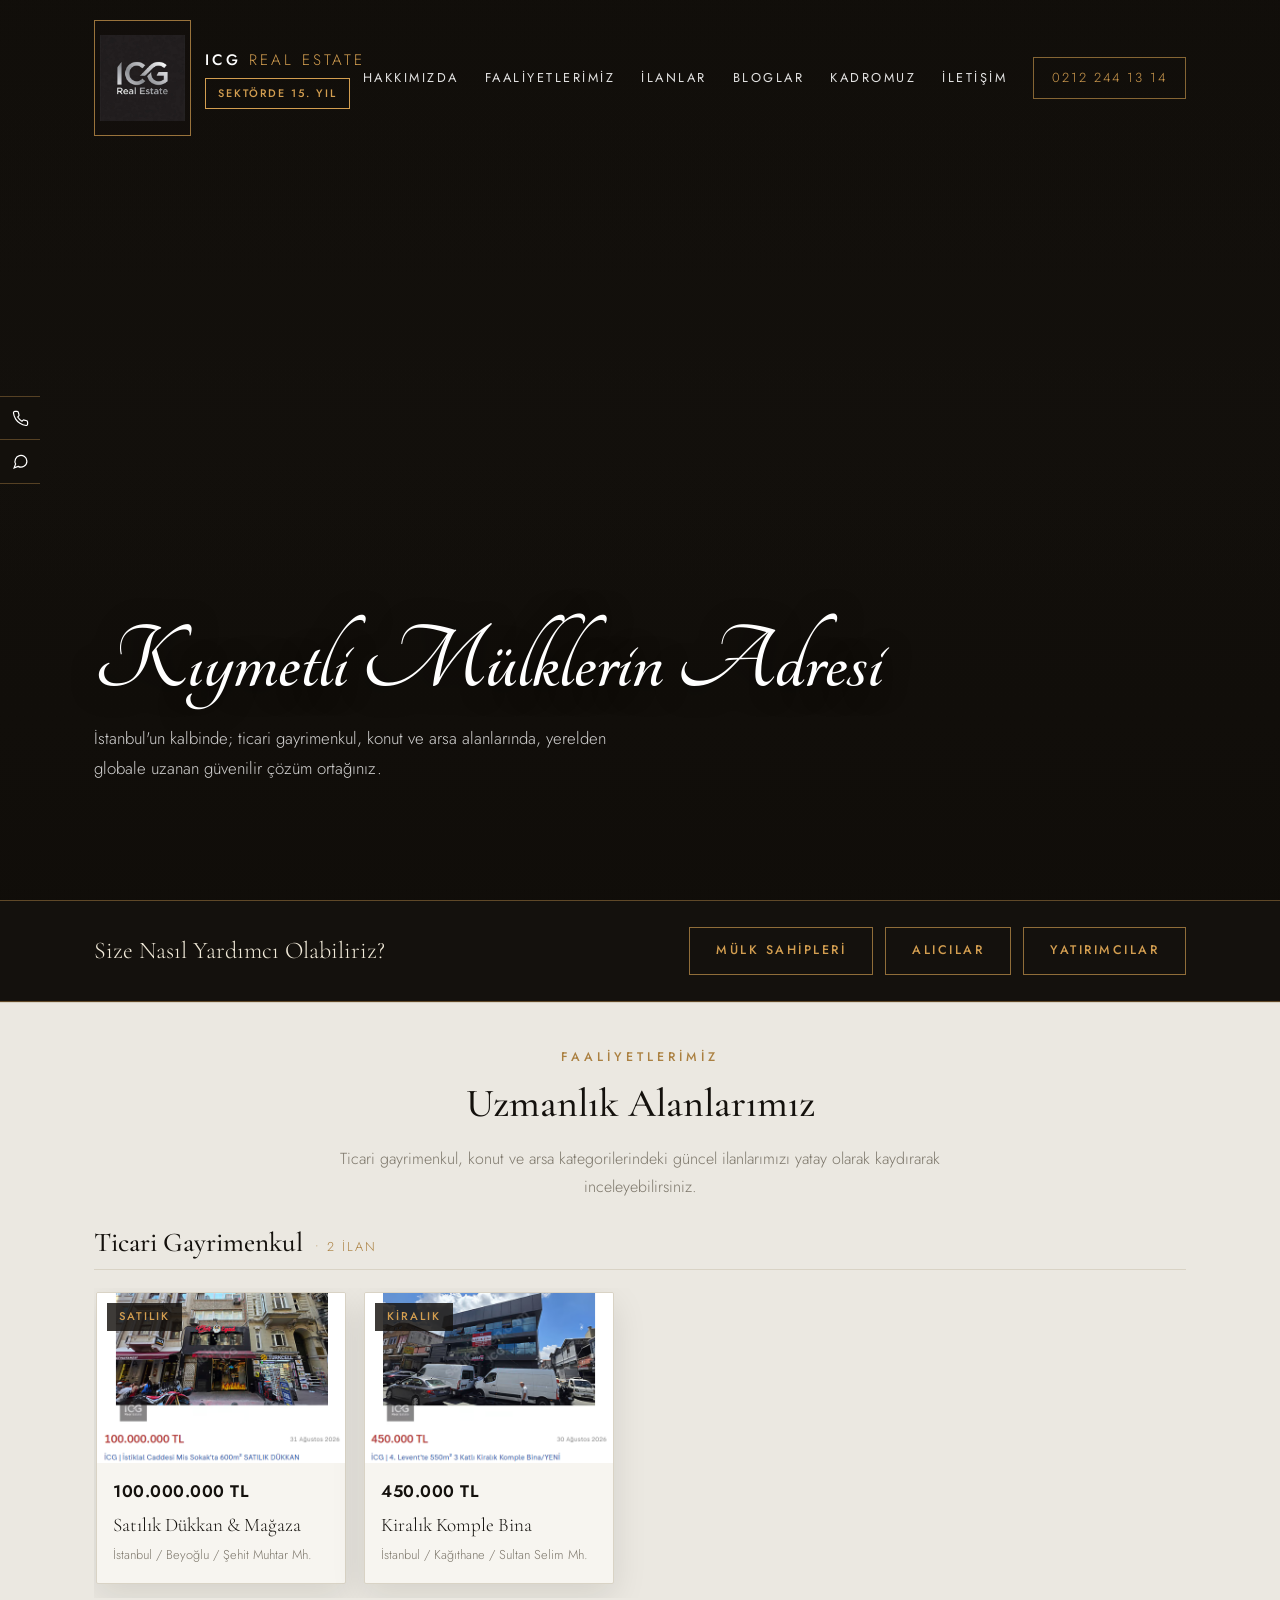
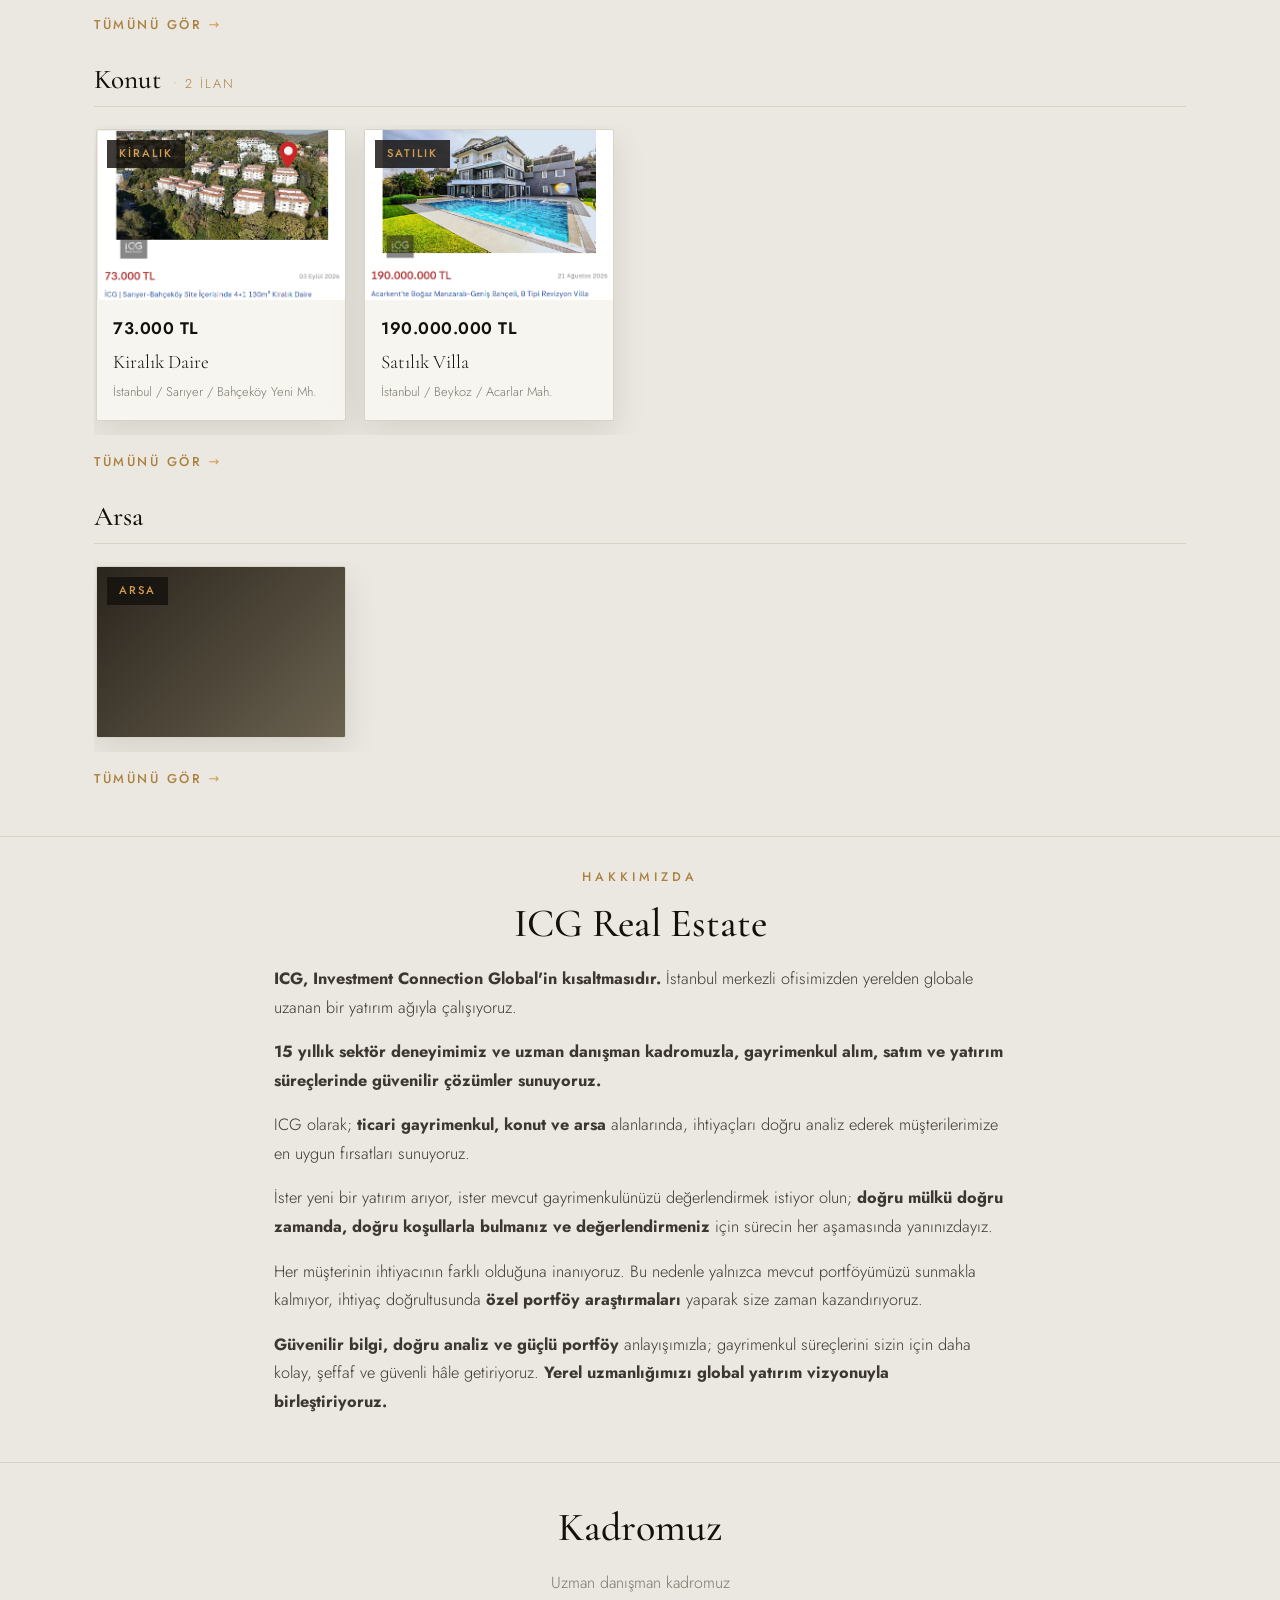
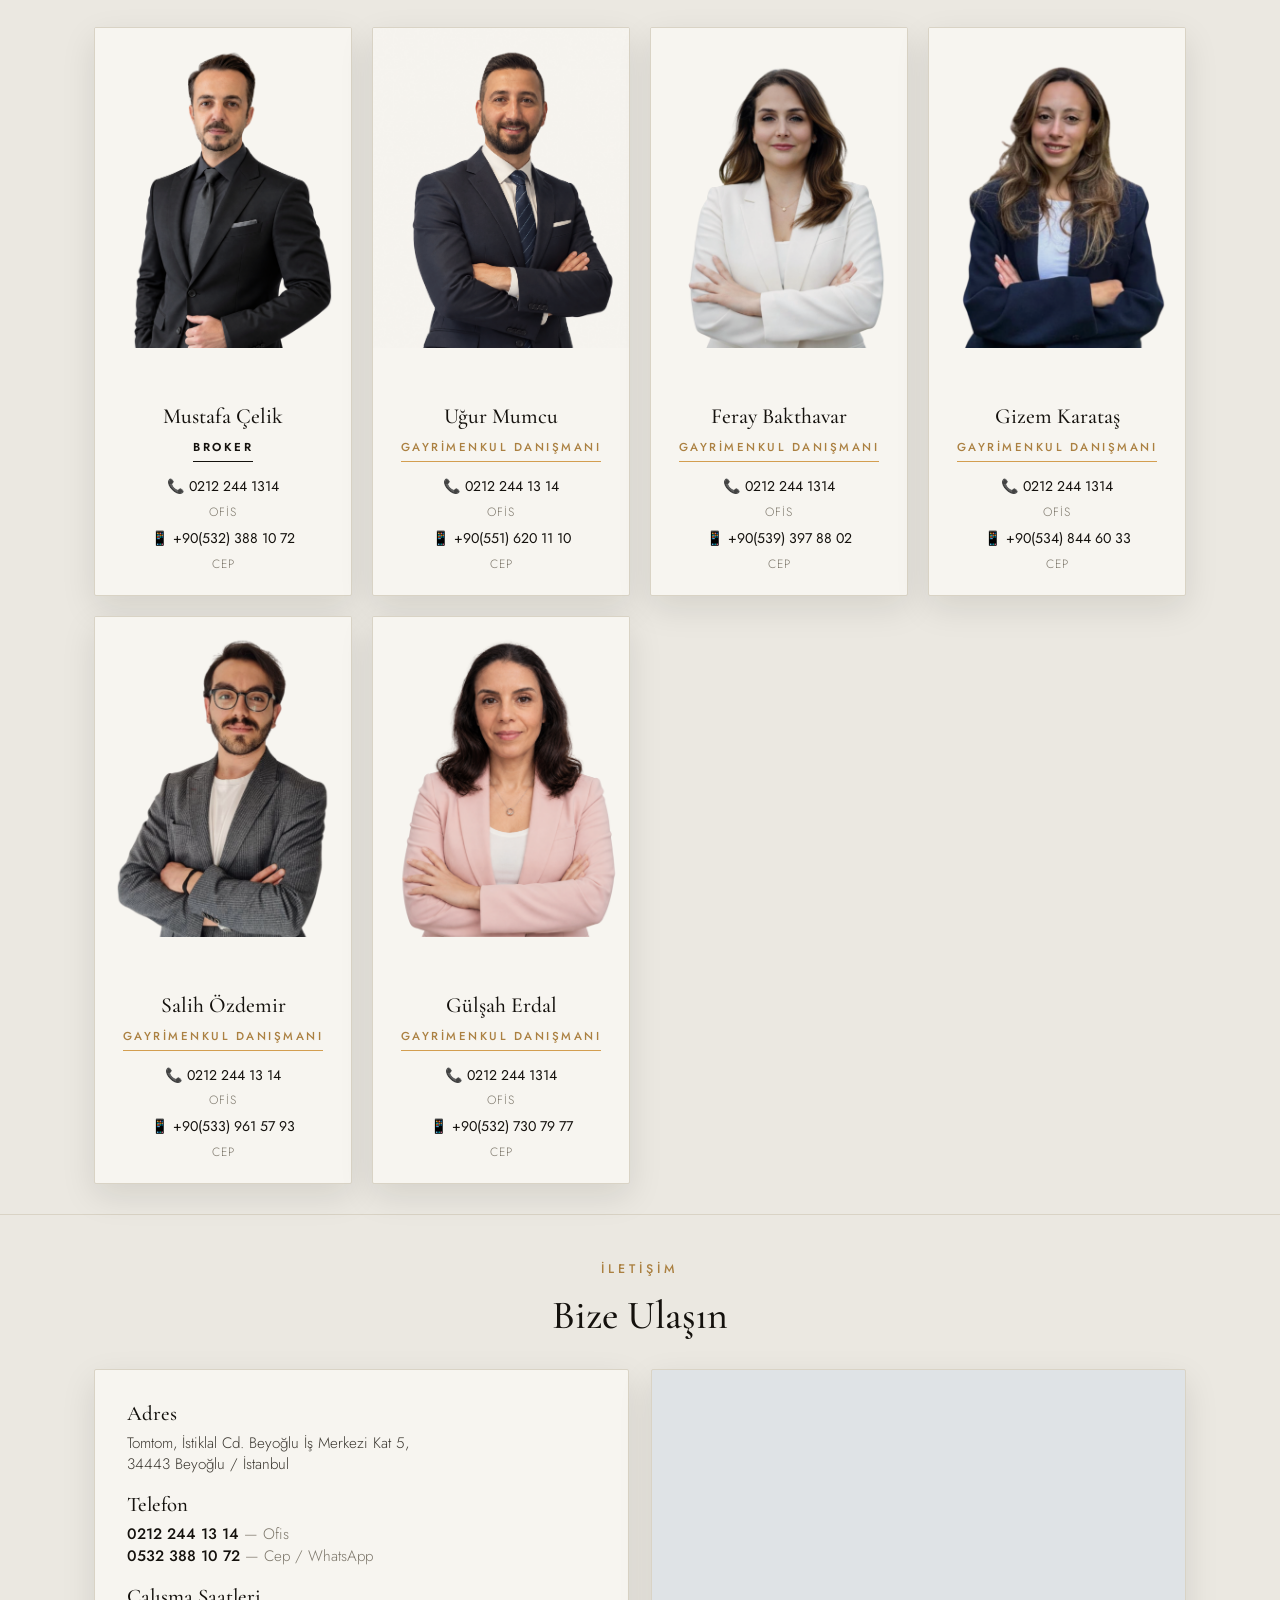
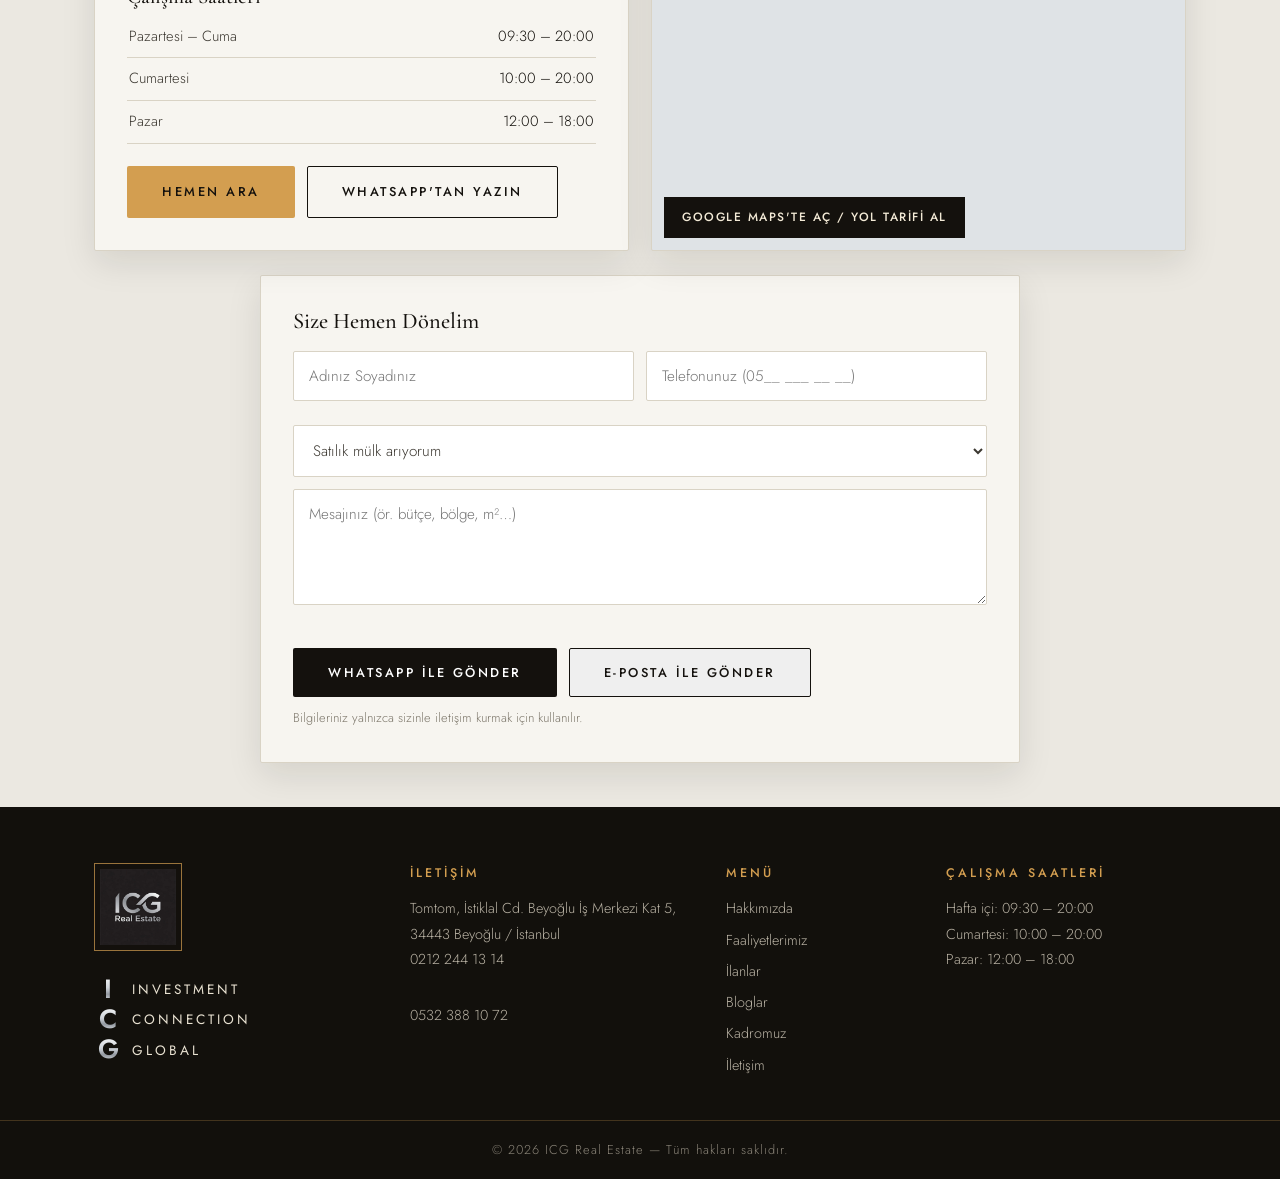
==== commit 6b8d5fd4: "Iletisim formu e-posta ile gonderme" ====
--- a/index.html
+++ b/index.html
@@ -168,7 +168,10 @@
           <option>Diğer</option>
         </select>
         <textarea id="fMsg" rows="4" placeholder="Mesajınız (ör. bütçe, bölge, m²…)"></textarea>
-        <button type="submit" class="btn btn-navy">WhatsApp ile Gönder</button>
+        <div class="contact-btns">
+          <button type="submit" class="btn btn-navy">WhatsApp ile Gönder</button>
+          <button type="button" class="btn btn-outline-dark" id="mailBtn">E-posta ile Gönder</button>
+        </div>
         <small>Bilgileriniz yalnızca sizinle iletişim kurmak için kullanılır.</small>
       </form>
     </div>
--- a/styles.css
+++ b/styles.css
@@ -102,7 +102,7 @@
 .team-card{background:var(--card);border:1px solid var(--line);border-radius:var(--radius);overflow:hidden;box-shadow:var(--shadow);text-align:center;transition:transform .15s,border-color .15s}
 .team-card:hover{transform:translateY(-4px);border-color:var(--gold)}
 .team-photo{height:360px;background:var(--card);overflow:hidden}
-.team-photo img{width:100%;height:100%;object-fit:contain;object-position:center top;filter:saturate(.9)}
+.team-photo img{width:100%;height:100%;object-fit:contain;object-position:center top;filter:saturate(.9);mix-blend-mode:multiply}
 .team-card h3{font-size:1.35rem;margin:16px 0 2px}
 .team-role{display:inline-block;font-size:.72rem;font-weight:500;letter-spacing:2.5px;text-transform:uppercase;color:var(--gold-dark);border-bottom:1px solid var(--gold);padding-bottom:4px;margin:4px 0 12px}
 .team-role.broker{color:var(--ink);border-color:var(--ink);font-weight:600}
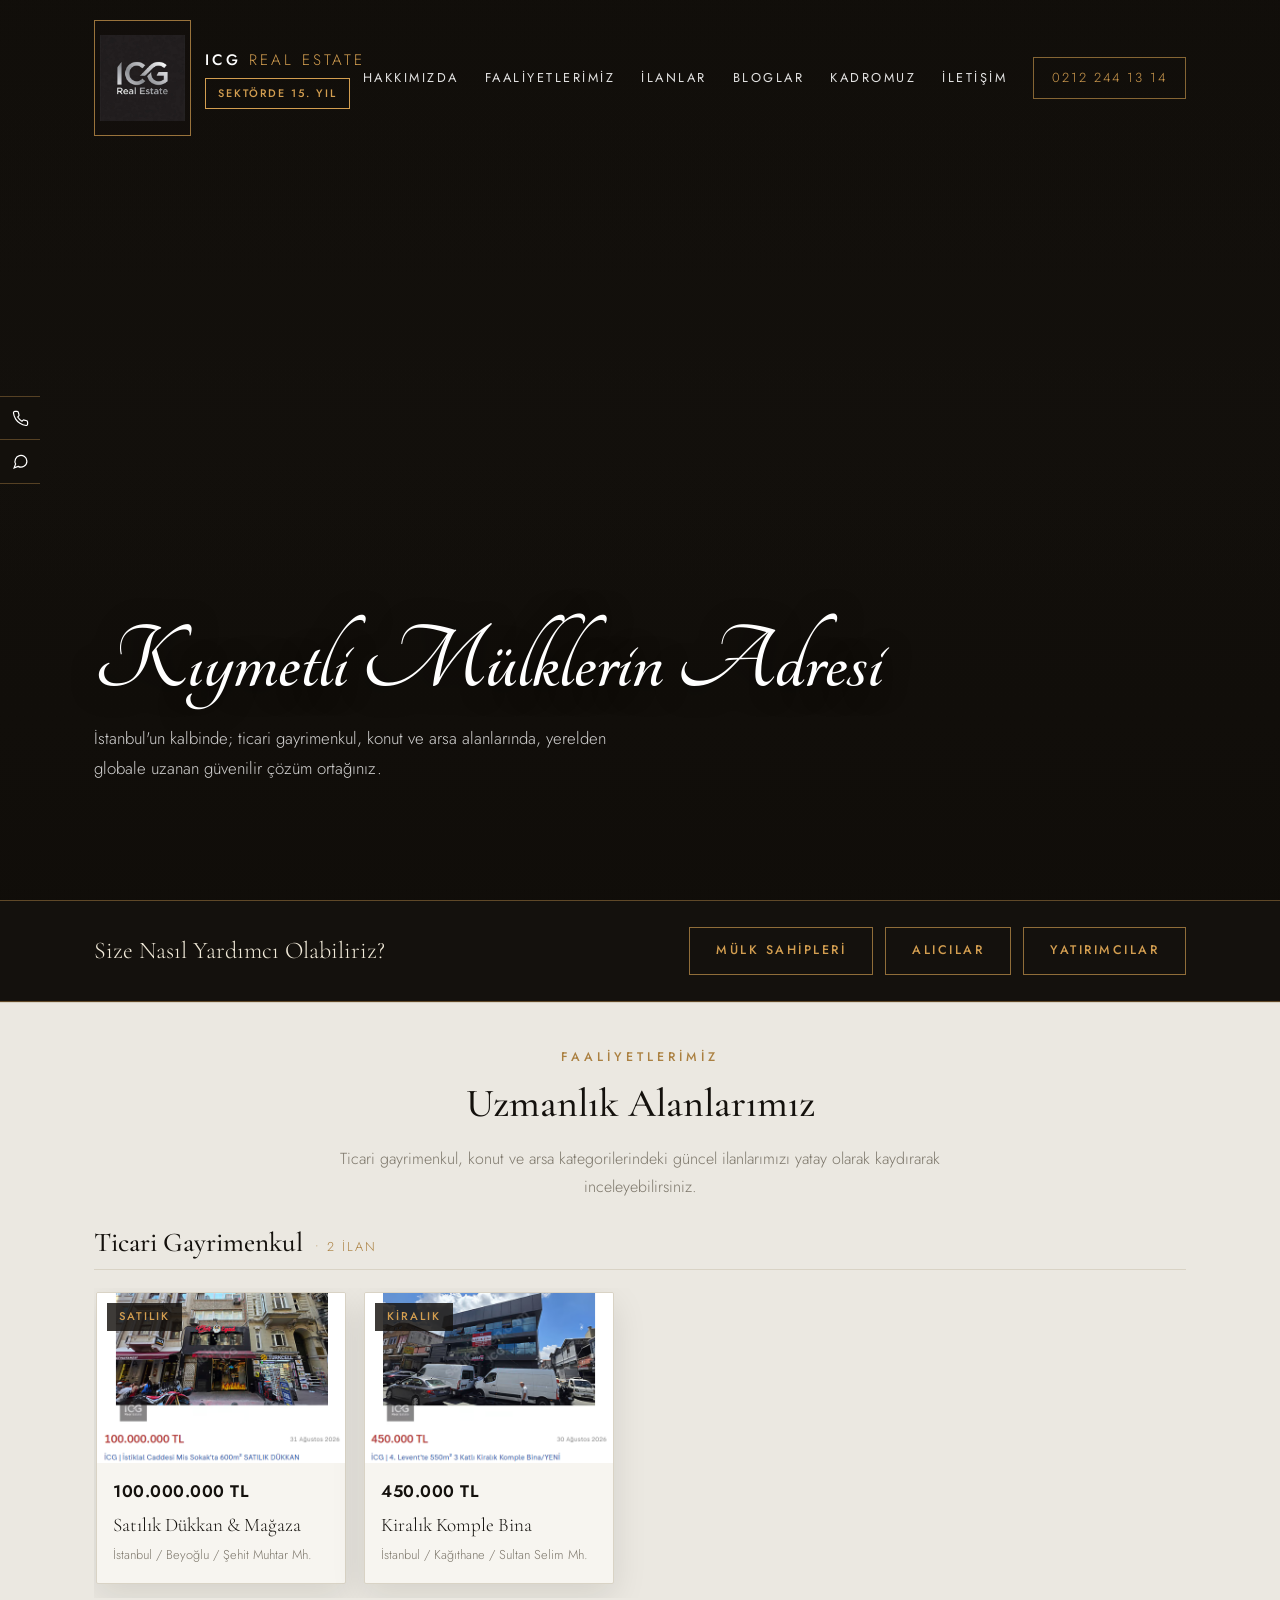
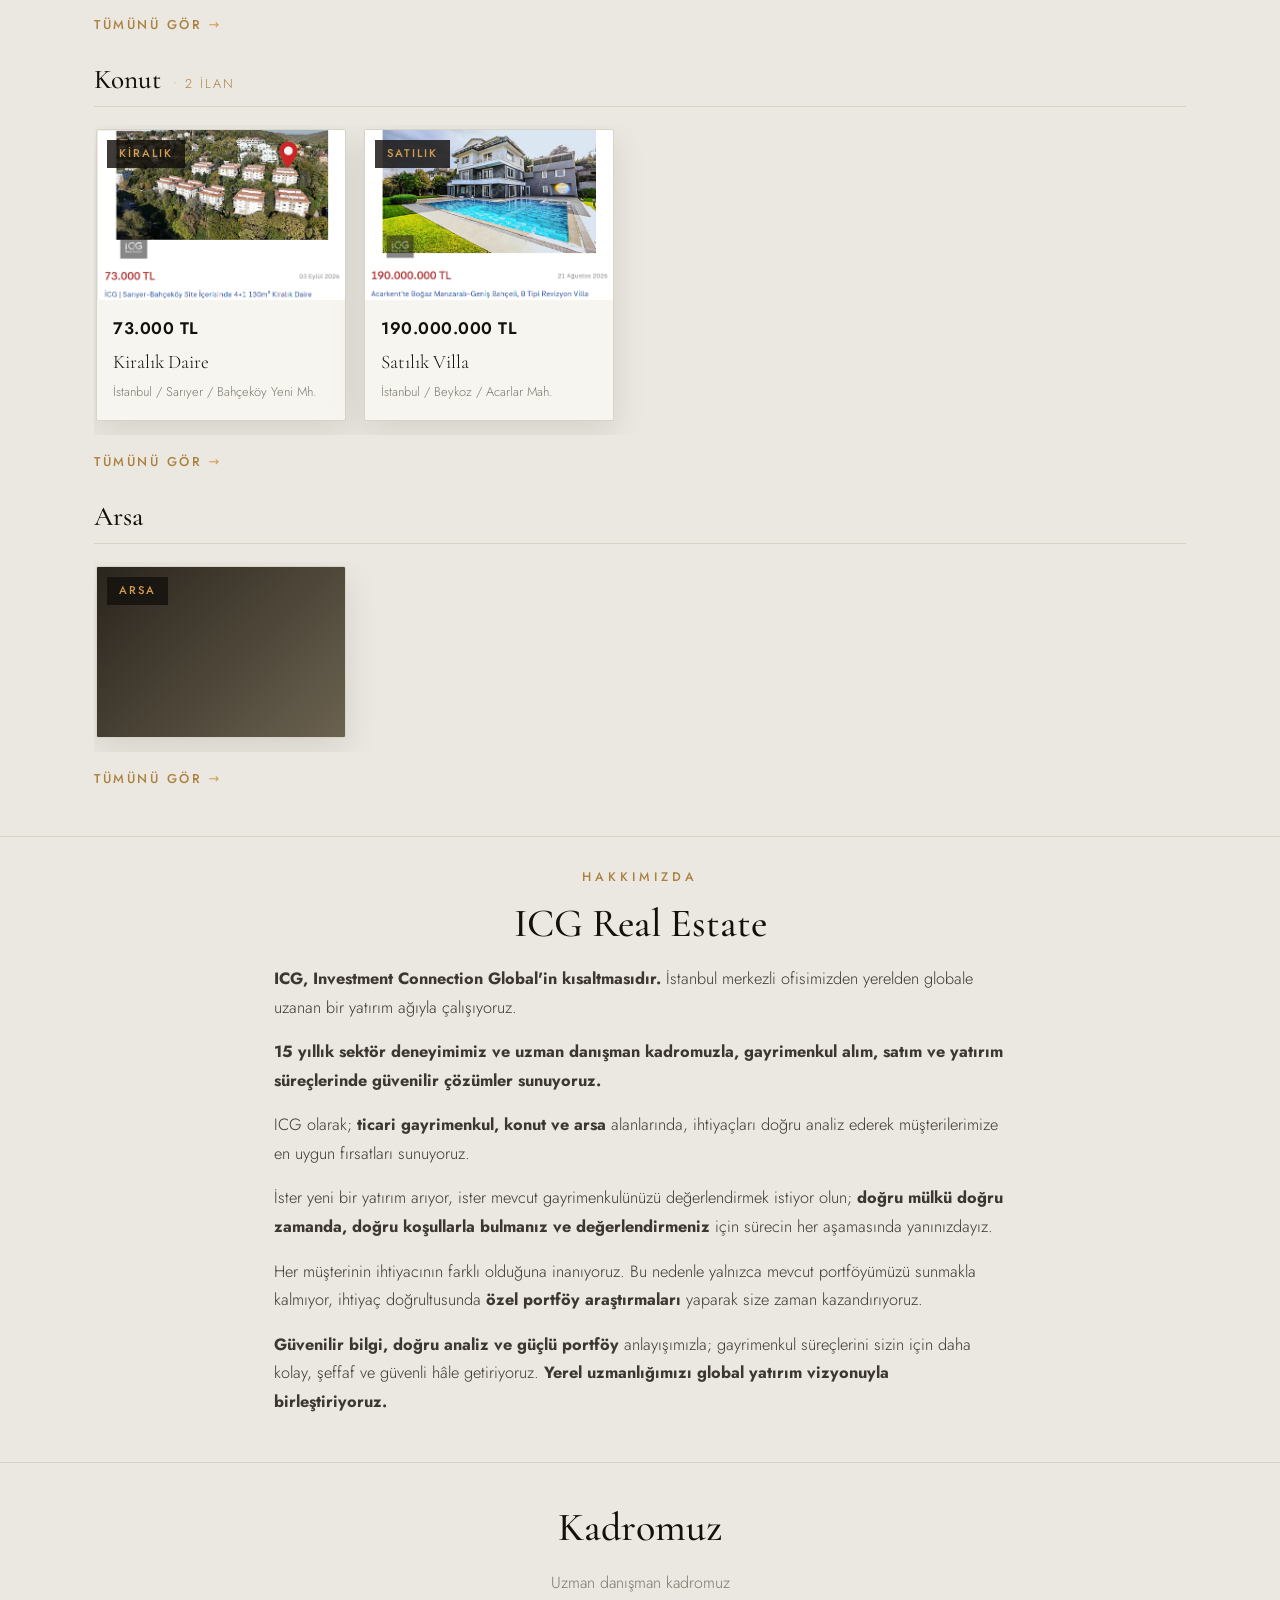
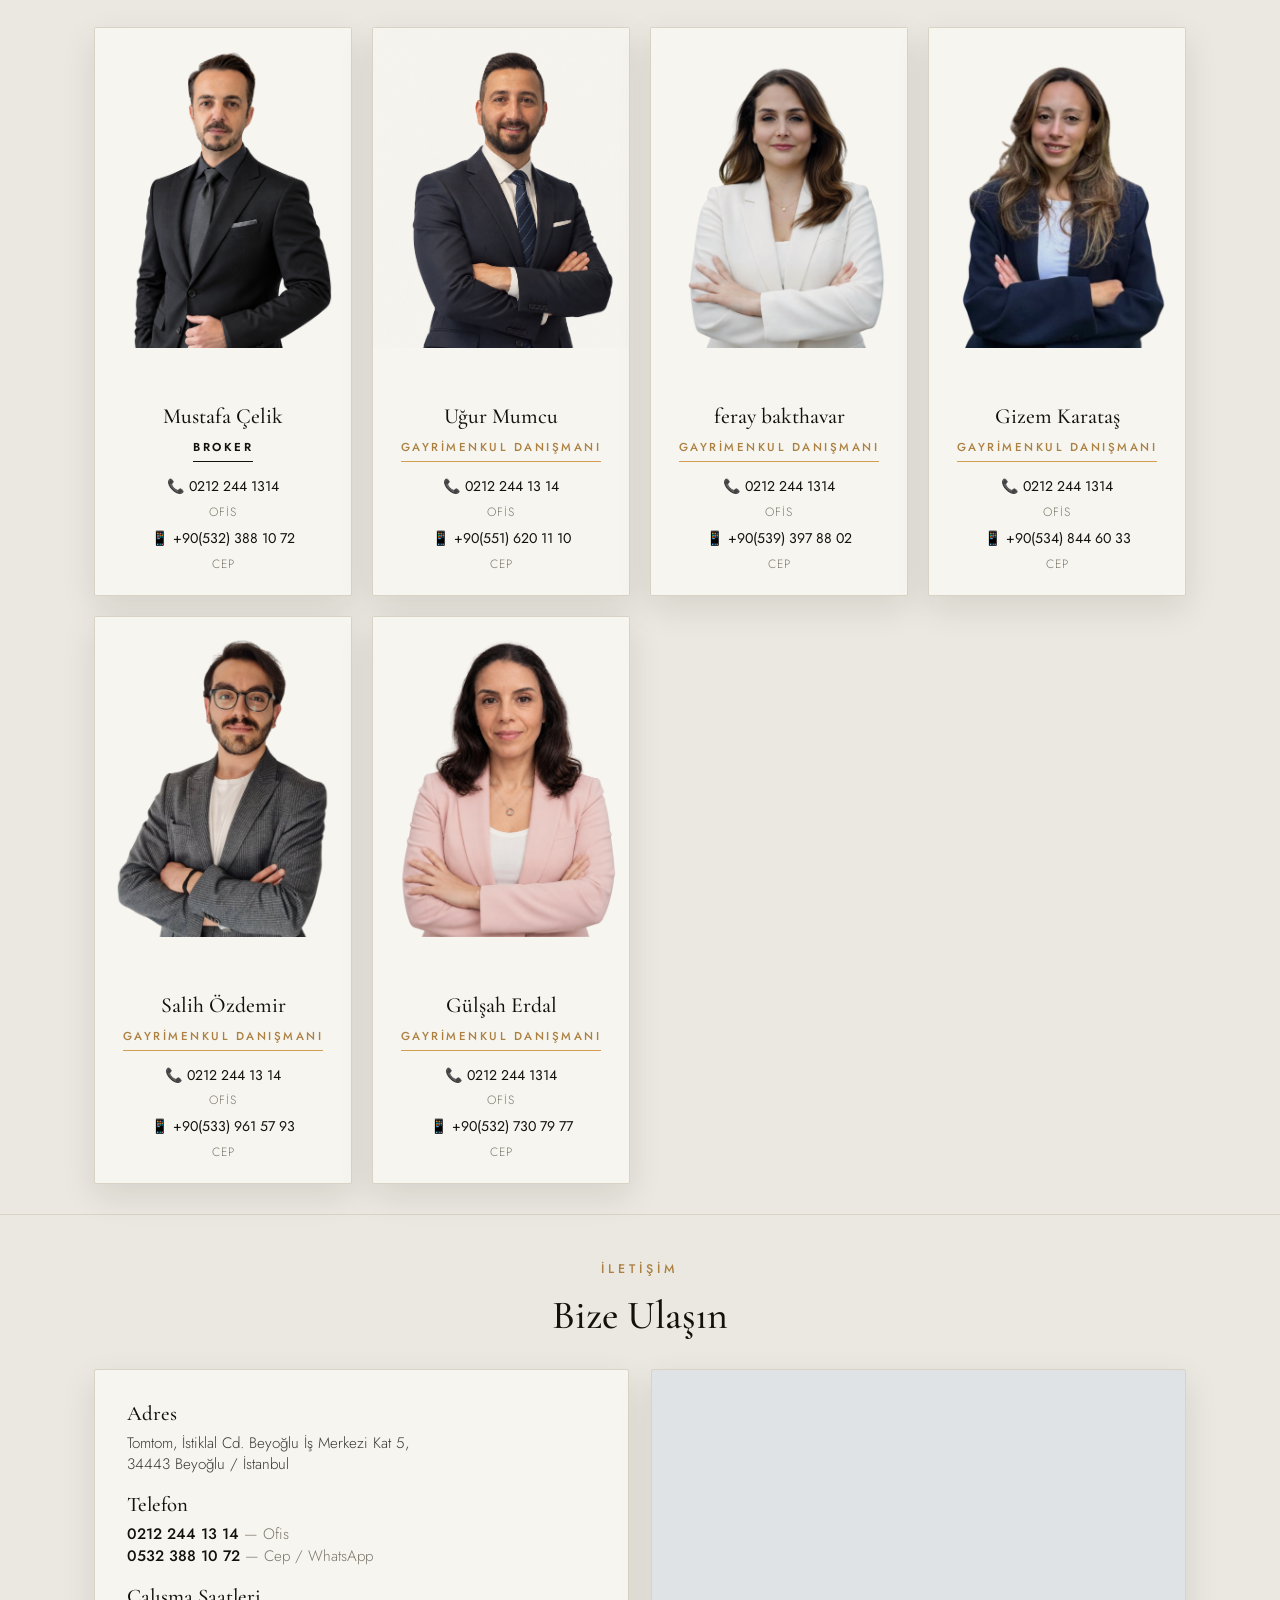
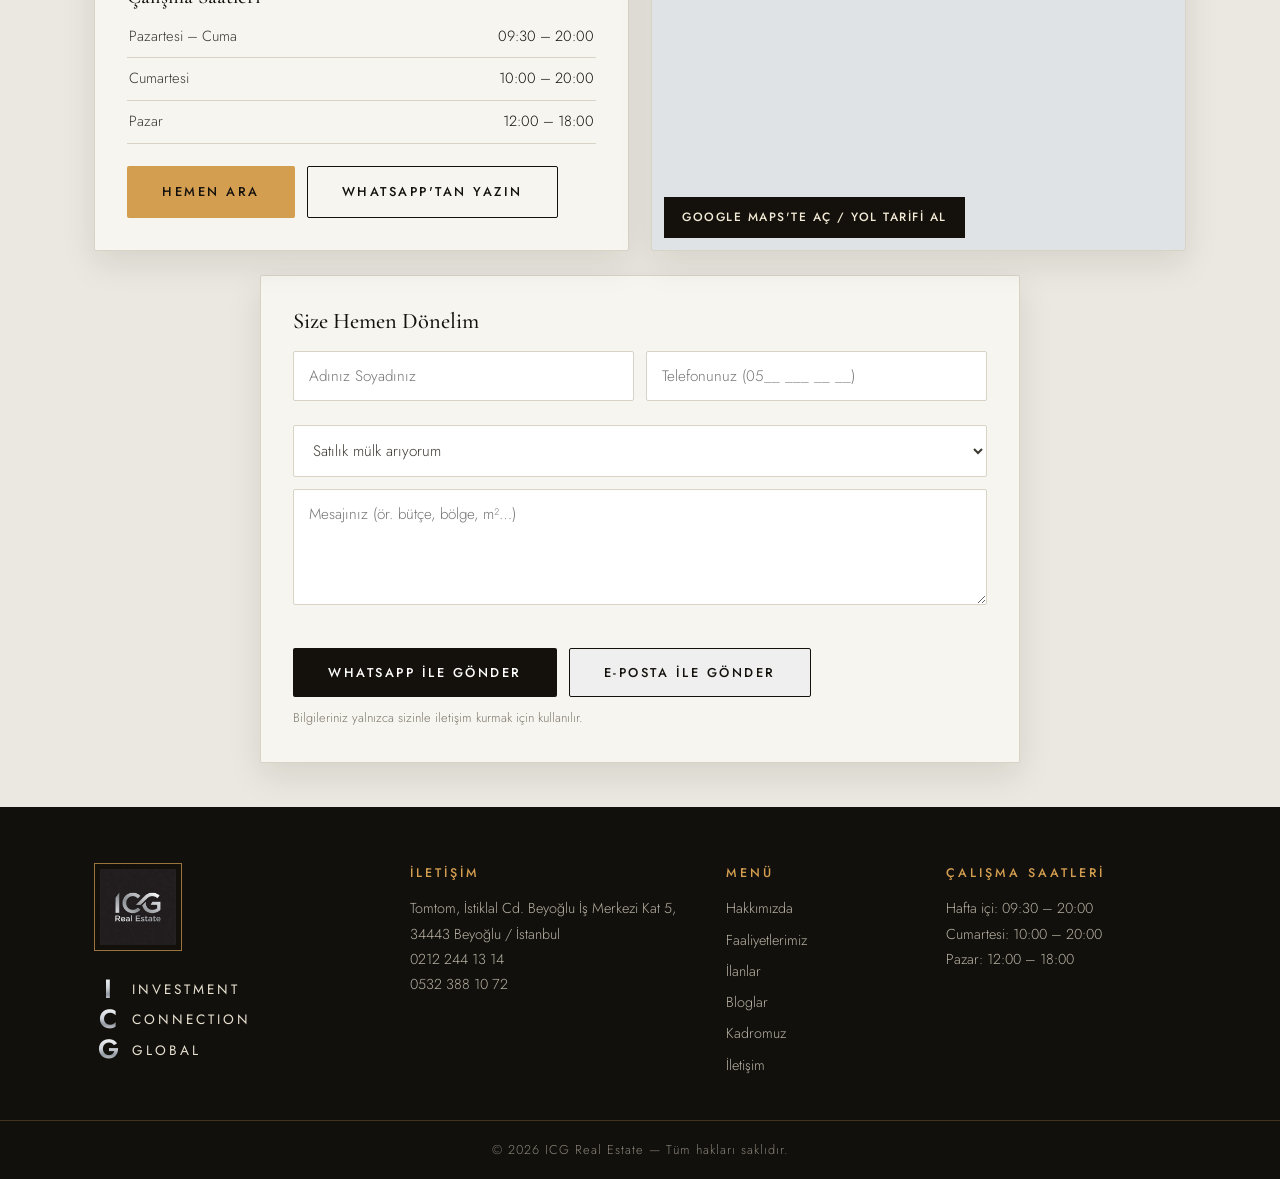
==== commit 27ee2c1c: "Footer telefon satir araligi duzeltme" ====
--- a/index.html
+++ b/index.html
@@ -191,7 +191,7 @@
       <div>
         <h4>İletişim</h4>
         <p>Tomtom, İstiklal Cd. Beyoğlu İş Merkezi Kat 5,<br>34443 Beyoğlu / İstanbul</p>
-        <p><a href="tel:+902122441314">0212 244 13 14</a><br><a href="tel:+905323881072">0532 388 10 72</a></p>
+        <p class="footer-phones"><a href="tel:+902122441314">0212 244 13 14</a><br><a href="tel:+905323881072">0532 388 10 72</a></p>
       </div>
       <div>
         <h4>Menü</h4>
--- a/styles.css
+++ b/styles.css
@@ -150,6 +150,7 @@
 .footer a{display:block;text-decoration:none;color:#b9b2a4;font-size:.9rem;margin-bottom:6px}
 .footer a:hover{color:#fff}
 .footer p{font-size:.9rem}
+.footer-phones a{display:inline;margin-bottom:0}
 .footer .brand-frame{margin-bottom:14px}
 .footer-tag{font-family:var(--font-serif);font-size:1.2rem;color:#e9e2d2;font-style:italic}
 /* Footer ICG açılımı: I/C/G alt alta, logodaki gümüş harf görünümü */
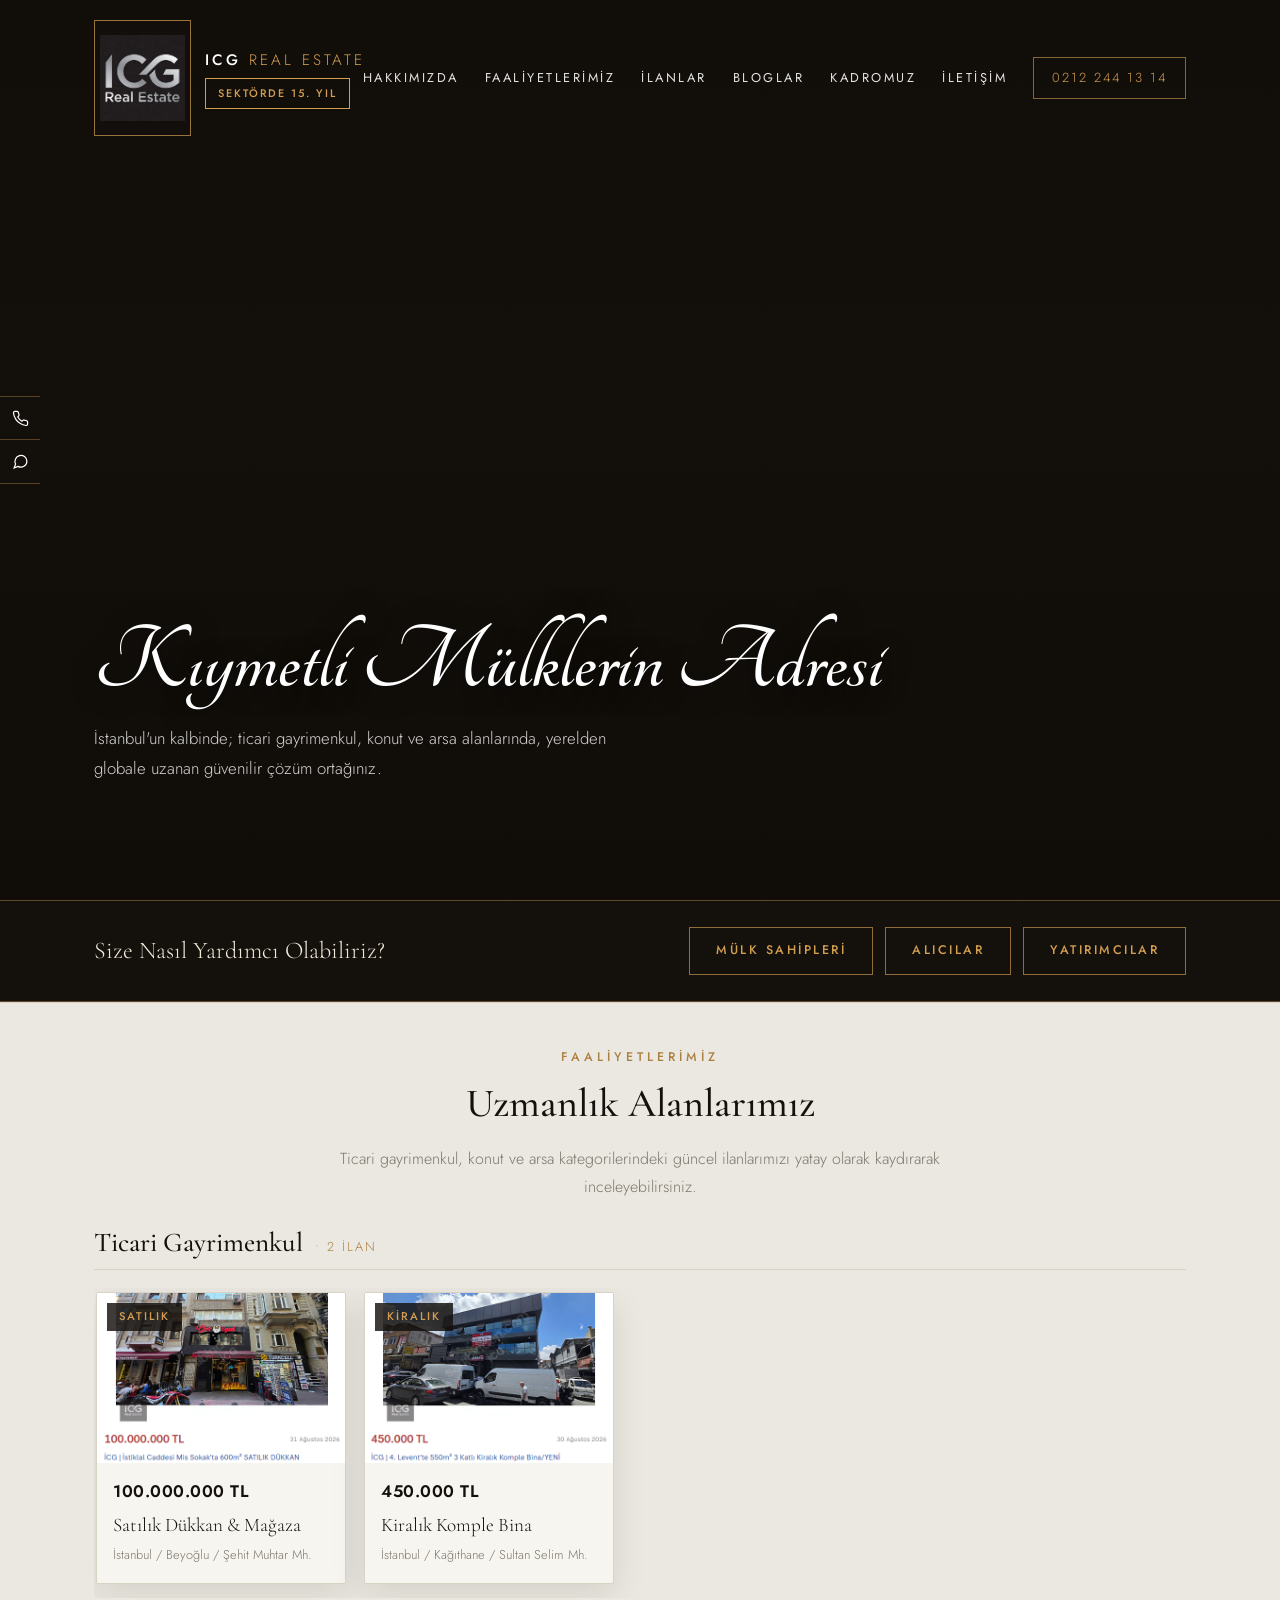
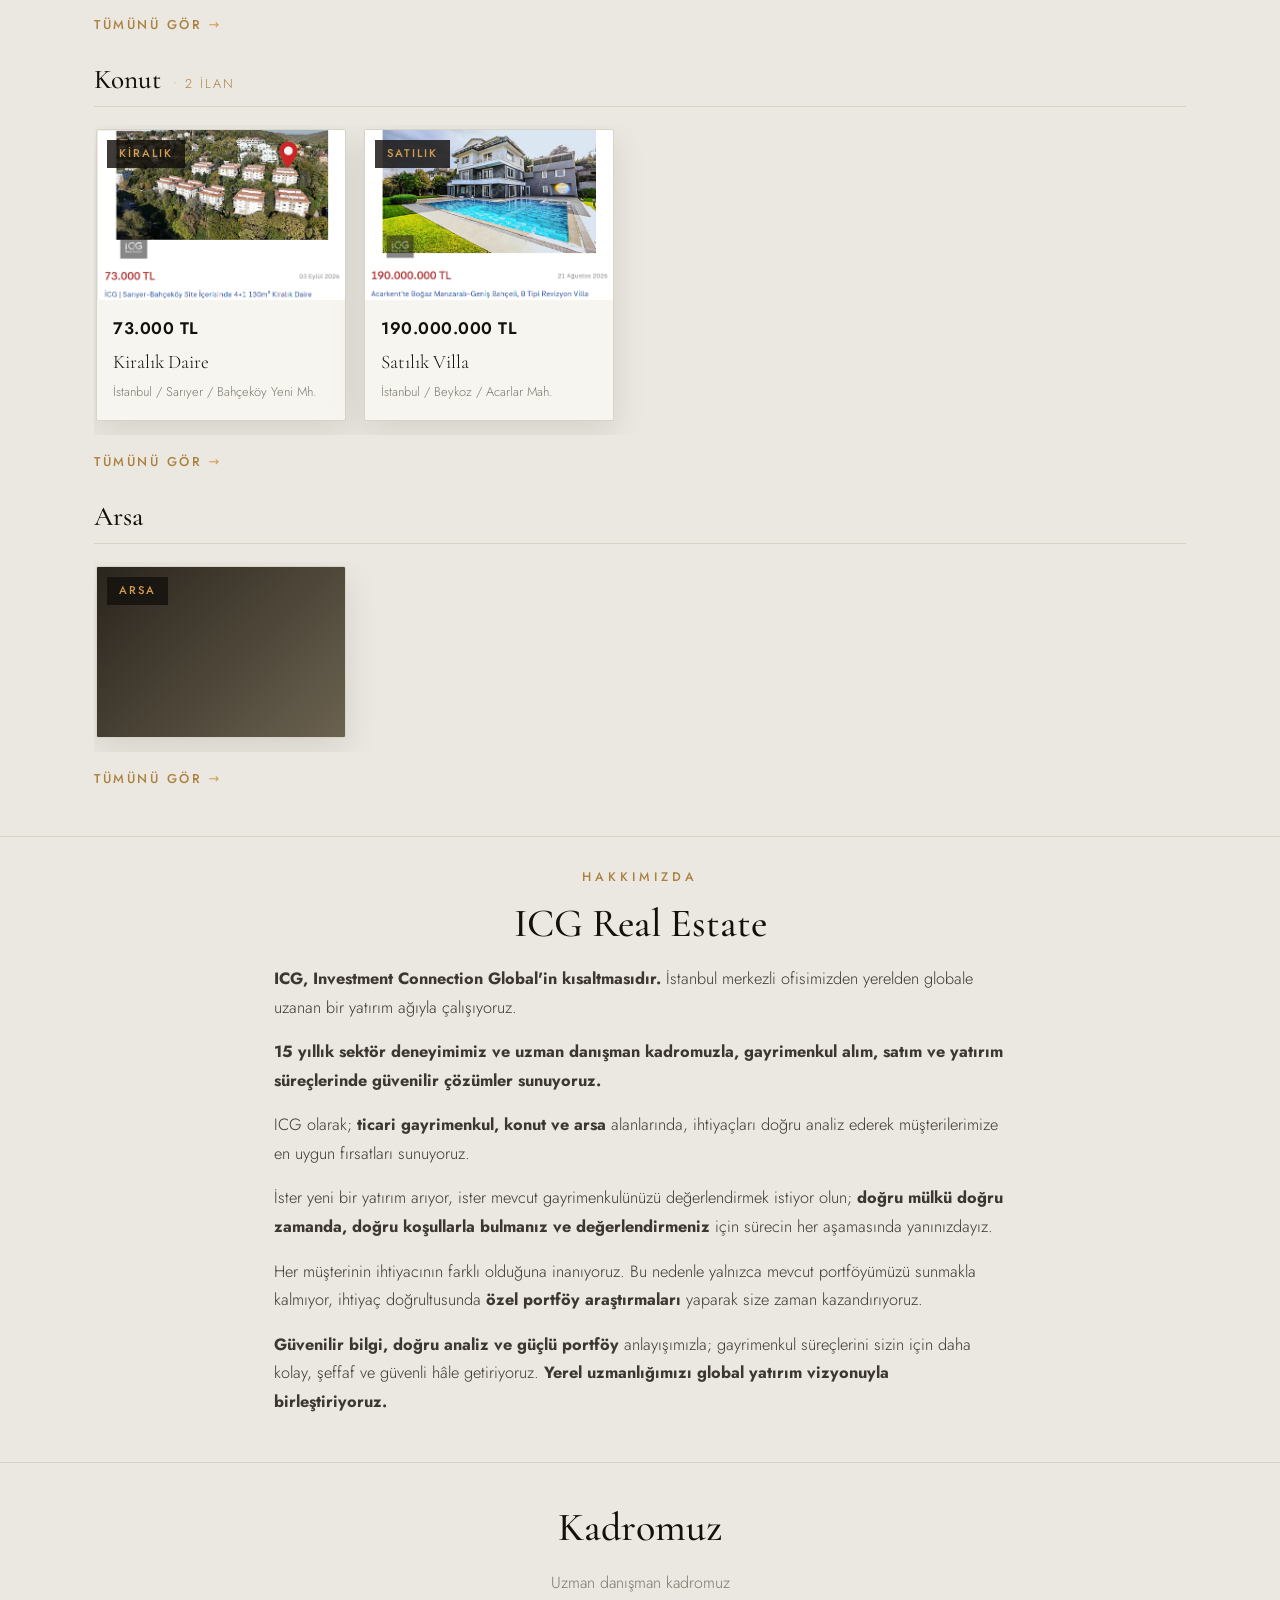
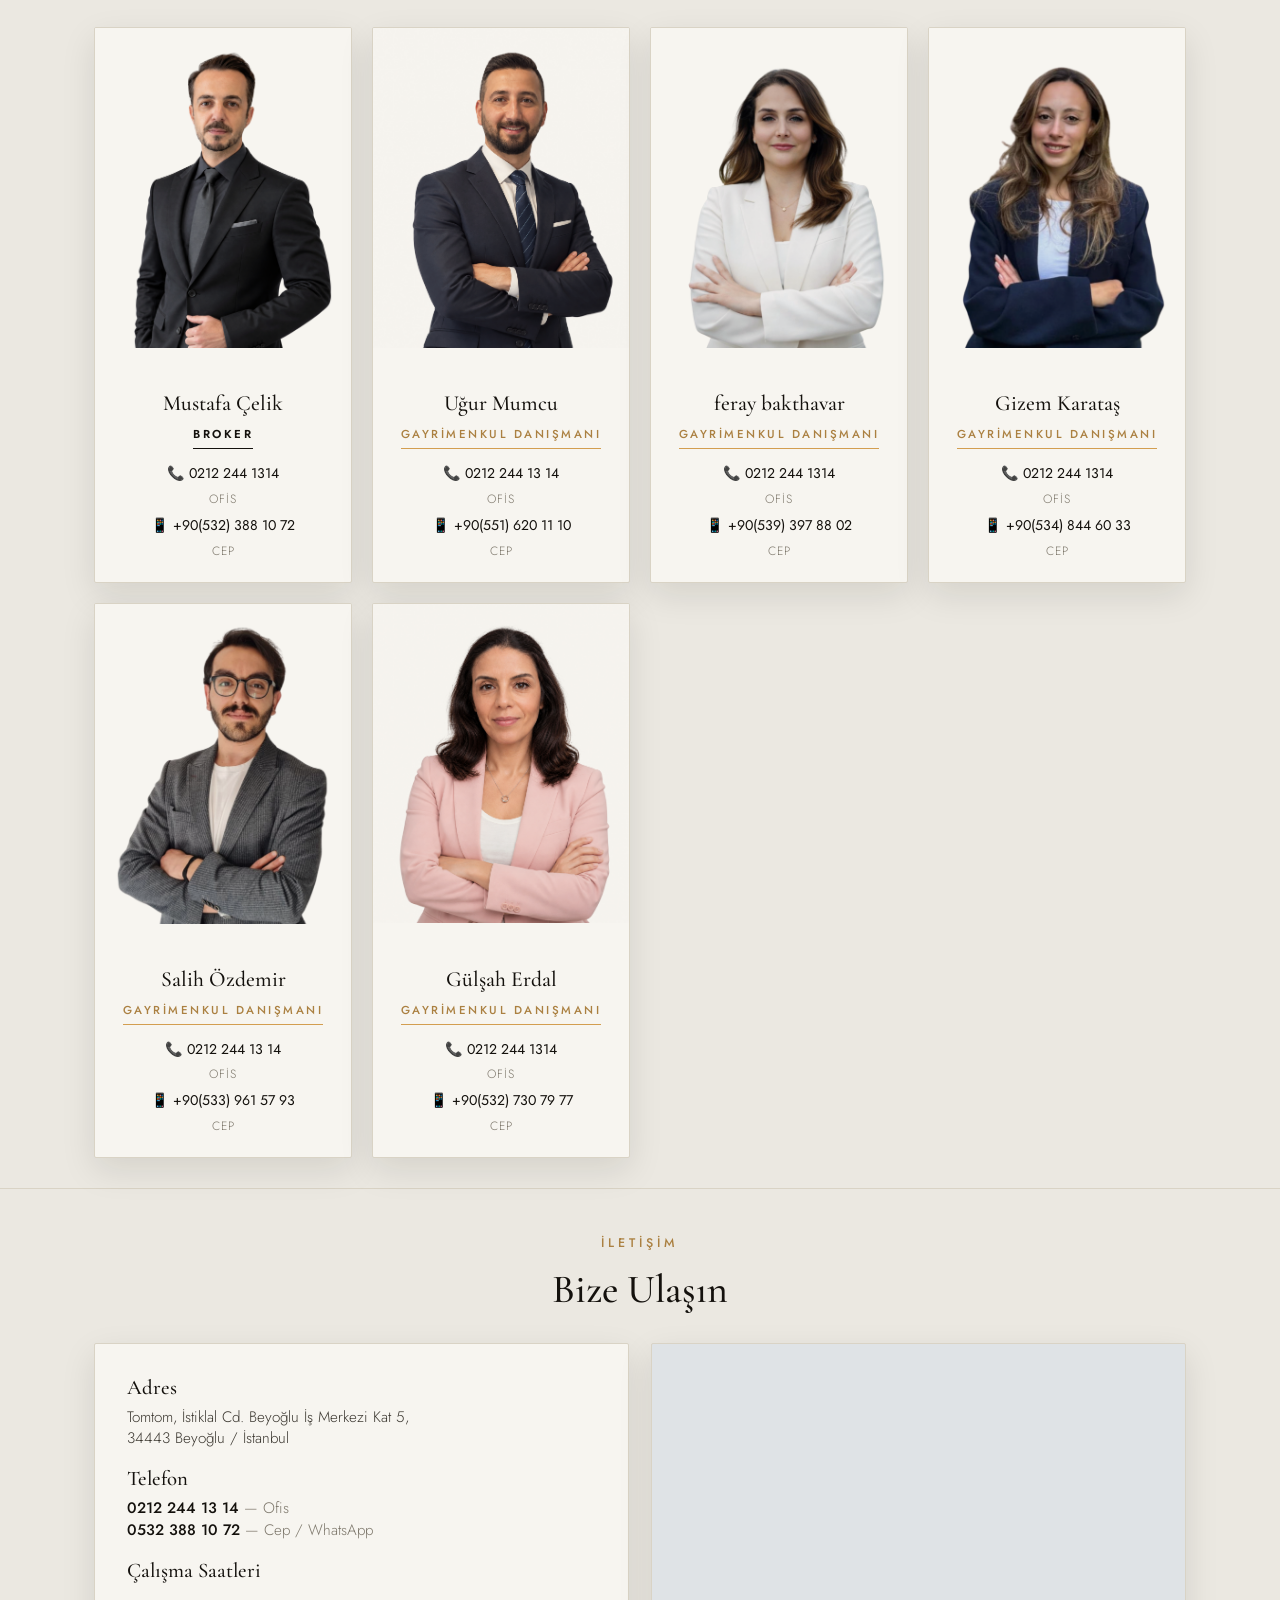
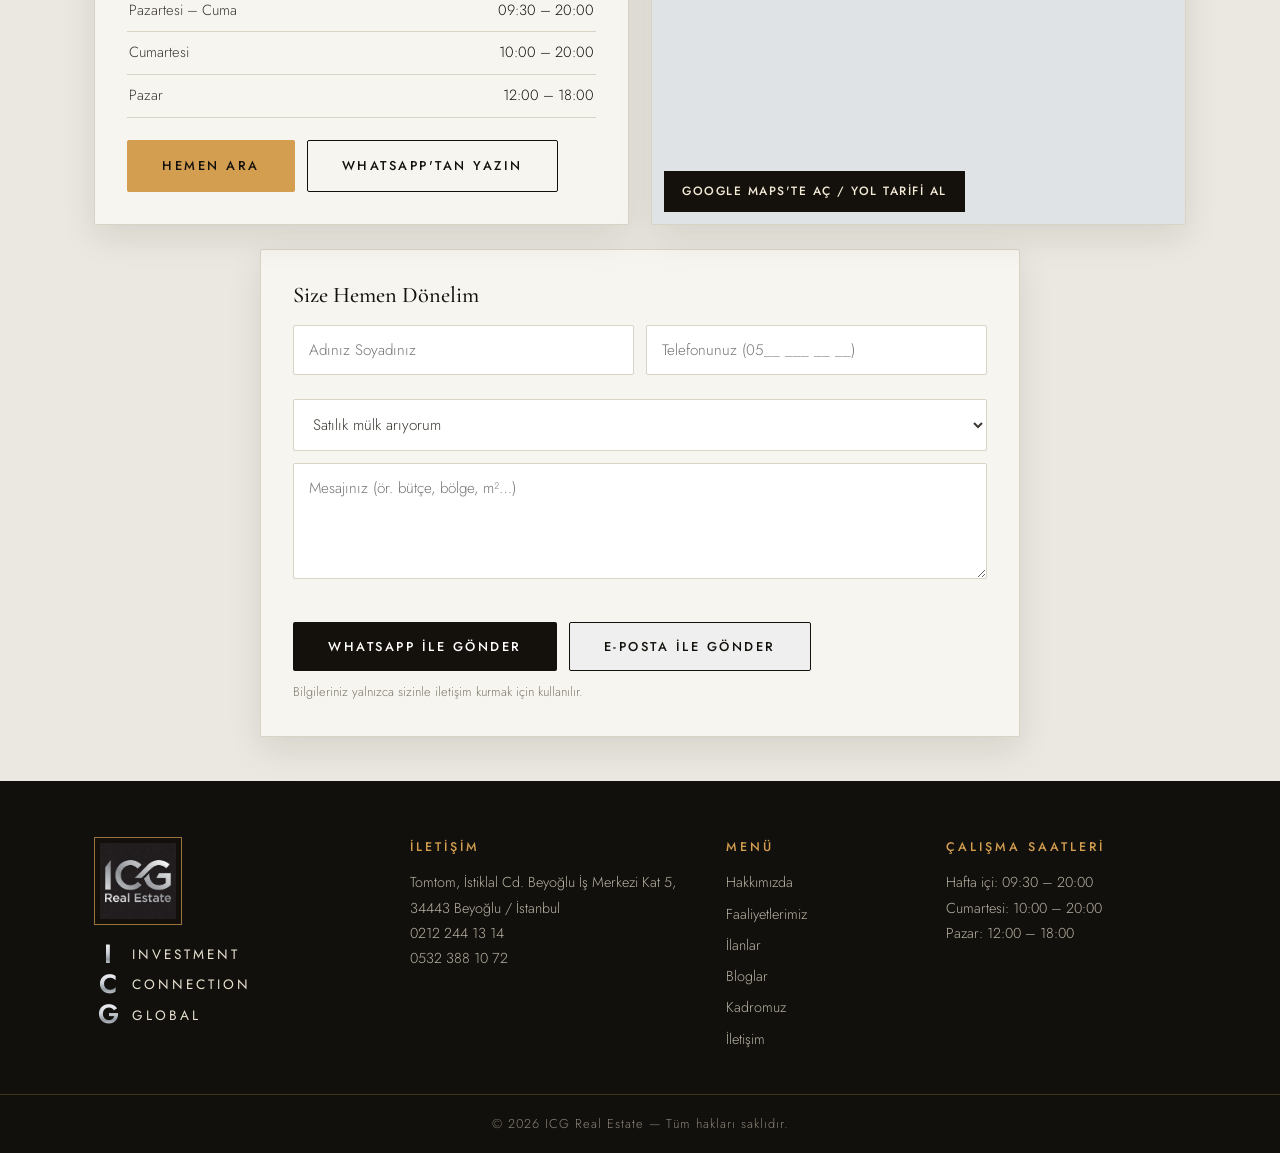
==== commit 8435a36d: "Cache kirma: css ve logo v2 parametresi" ====
--- a/index.html
+++ b/index.html
@@ -9,7 +9,7 @@
   <link rel="preconnect" href="https://fonts.googleapis.com">
   <link rel="preconnect" href="https://fonts.gstatic.com" crossorigin>
   <link href="https://fonts.googleapis.com/css2?family=Cormorant+Garamond:ital,wght@0,500;0,600;1,500&family=Jost:wght@300;400;500;600&family=Tangerine:wght@400;700&display=swap" rel="stylesheet">
-  <link rel="stylesheet" href="styles.css">
+  <link rel="stylesheet" href="styles.css?v=2">
   <script type="application/ld+json">
   {
     "@context": "https://schema.org",
@@ -39,7 +39,7 @@
   <header class="header" id="header">
     <div class="container header-inner">
       <a href="#anasayfa" class="brand">
-        <span class="brand-frame"><img src="logo/logo icg.jpg" alt="ICG Real Estate logosu" class="brand-logo"></span>
+        <span class="brand-frame"><img src="logo/logo icg.jpg?v=2" alt="ICG Real Estate logosu" class="brand-logo"></span>
         <span class="brand-titles">
           <span class="brand-text">ICG <em>Real Estate</em></span>
           <span class="brand-badge">Sektörde 15. Yıl</span>
@@ -181,7 +181,7 @@
   <footer class="footer">
     <div class="container footer-grid">
       <div>
-        <span class="brand-frame"><img src="logo/logo icg.jpg" alt="ICG Real Estate" class="footer-logo"></span>
+        <span class="brand-frame"><img src="logo/logo icg.jpg?v=2" alt="ICG Real Estate" class="footer-logo"></span>
         <div class="icg-expand" aria-label="ICG açılımı: Investment Connection Global" lang="en">
           <div class="icg-line"><span class="icg-letter">I</span><span class="icg-word">INVESTMENT</span></div>
           <div class="icg-line"><span class="icg-letter">C</span><span class="icg-word">CONNECTION</span></div>
--- a/styles.css
+++ b/styles.css
@@ -37,7 +37,7 @@
 .brand{display:flex;align-items:center;gap:14px;text-decoration:none;margin-right:auto;min-width:0}
 .brand-frame{display:inline-block;border:1px solid rgba(211,158,80,.7);padding:5px;line-height:0;background:rgba(20,17,13,.4)}
 .brand-logo{width:104px;height:104px;object-fit:contain;display:block}
-.footer-logo{width:76px;height:76px;object-fit:contain;display:block}
+.footer-logo{width:76px;height:76px;object-fit:cover;display:block}
 .brand-text{font-family:var(--font-sans);font-weight:500;font-size:.95rem;letter-spacing:3px;color:#fff;text-transform:uppercase;white-space:nowrap}
 .brand-text em{font-style:normal;font-weight:300;letter-spacing:3px;color:var(--gold)}
 .brand-titles{display:flex;flex-direction:column;align-items:flex-start;gap:5px;min-width:0}
@@ -103,7 +103,7 @@
 .team-card:hover{transform:translateY(-4px);border-color:var(--gold)}
 .team-photo{height:360px;background:var(--card);overflow:hidden}
 .team-photo img{width:100%;height:100%;object-fit:contain;object-position:center top;filter:saturate(.9);mix-blend-mode:multiply}
-.team-card h3{font-size:1.35rem;margin:16px 0 2px}
+.team-card h3{font-size:1.35rem;margin:3px 0 2px}
 .team-role{display:inline-block;font-size:.72rem;font-weight:500;letter-spacing:2.5px;text-transform:uppercase;color:var(--gold-dark);border-bottom:1px solid var(--gold);padding-bottom:4px;margin:4px 0 12px}
 .team-role.broker{color:var(--ink);border-color:var(--ink);font-weight:600}
 .team-phones{padding:0 16px 20px;font-size:.88rem;display:flex;flex-direction:column;gap:3px}
@@ -151,6 +151,7 @@
 .footer a:hover{color:#fff}
 .footer p{font-size:.9rem}
 .footer-phones a{display:inline;margin-bottom:0}
+.footer .brand-frame{width:88px;height:88px;display:inline-flex;align-items:center;justify-content:center;padding:0}
 .footer .brand-frame{margin-bottom:14px}
 .footer-tag{font-family:var(--font-serif);font-size:1.2rem;color:#e9e2d2;font-style:italic}
 /* Footer ICG açılımı: I/C/G alt alta, logodaki gümüş harf görünümü */
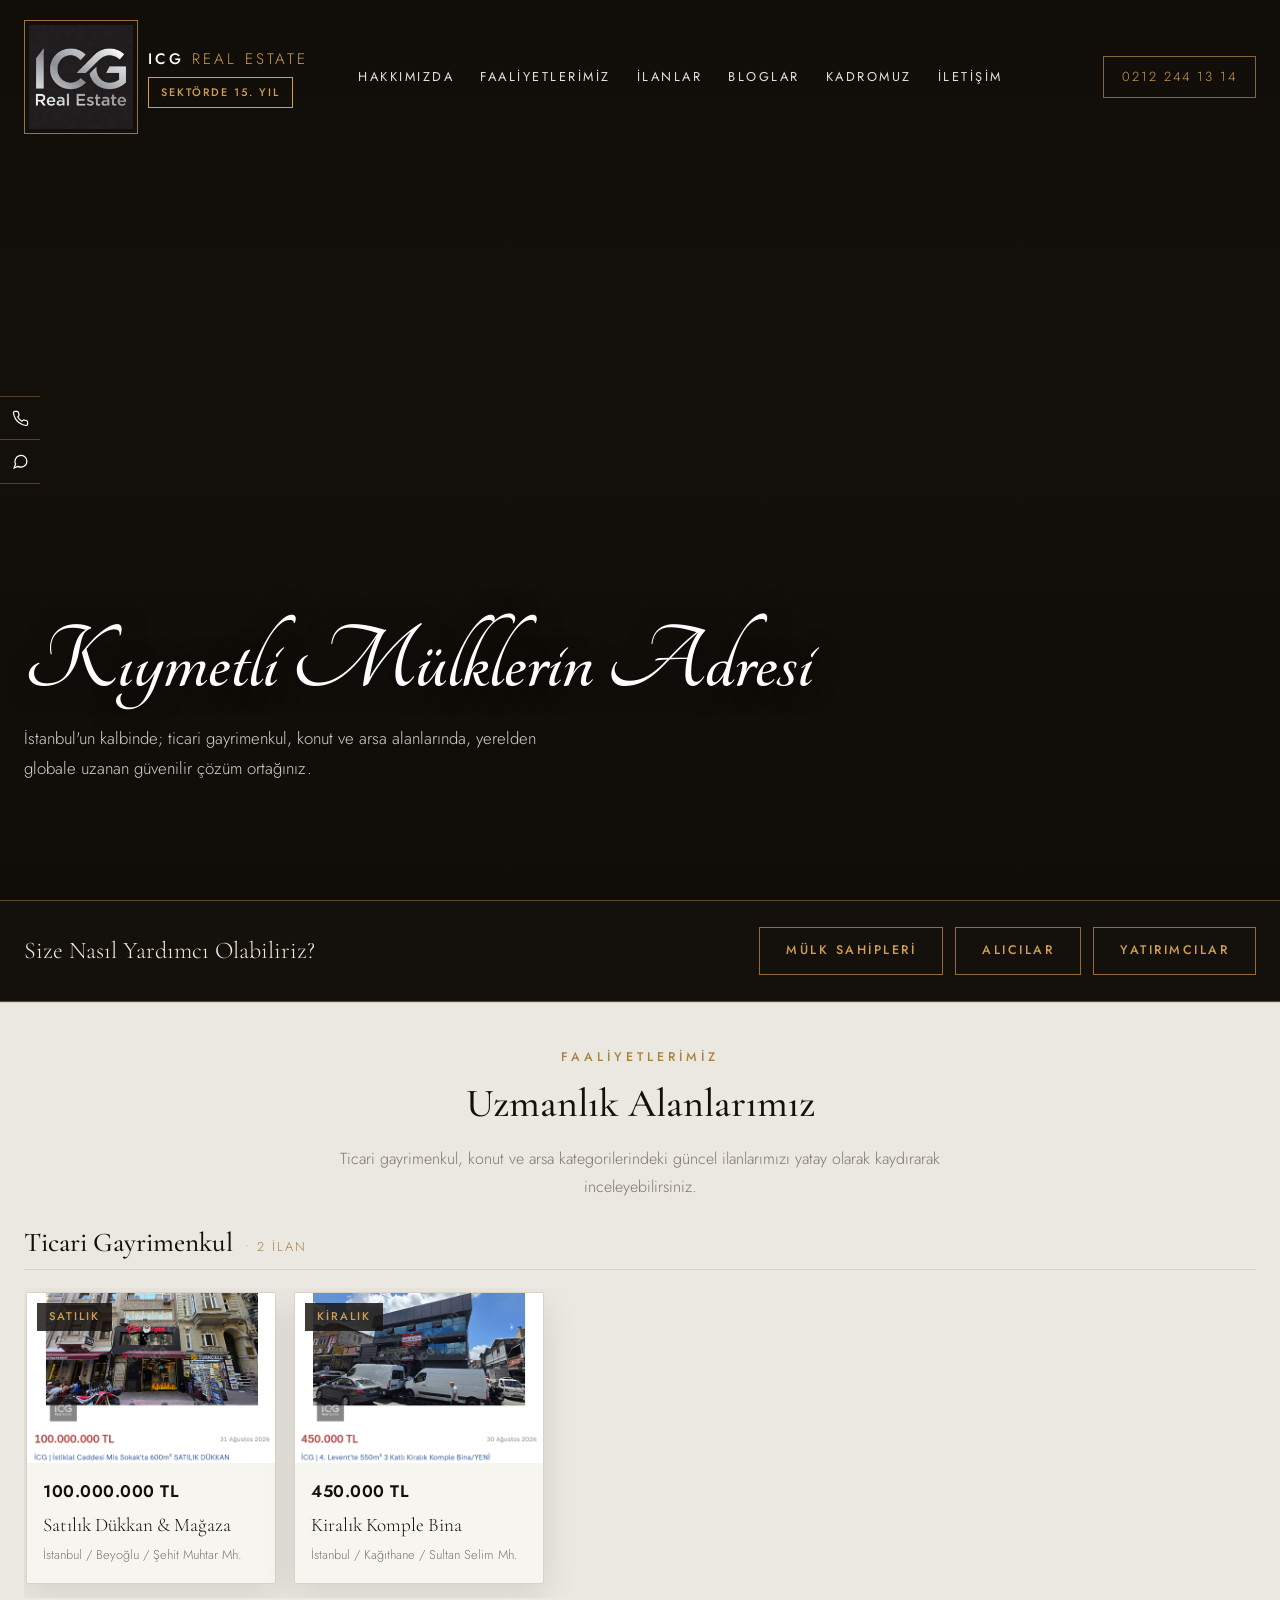
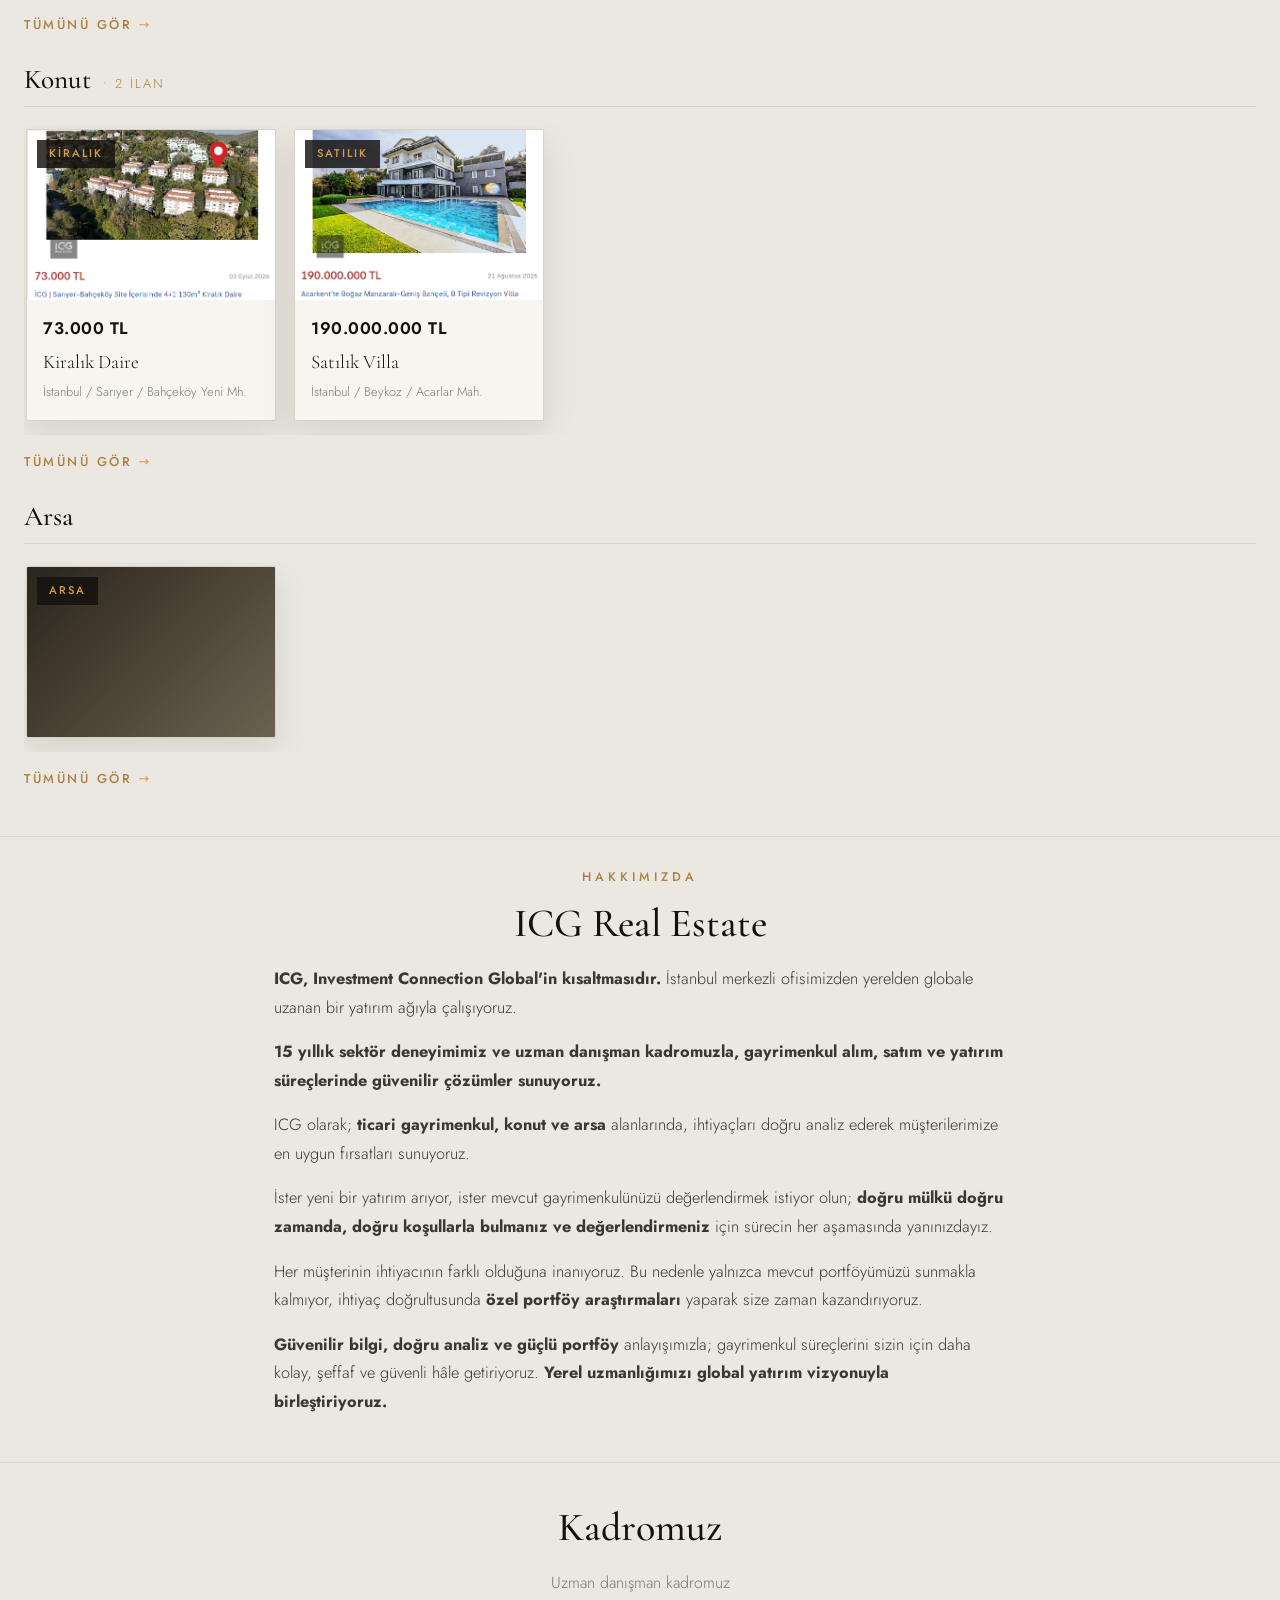
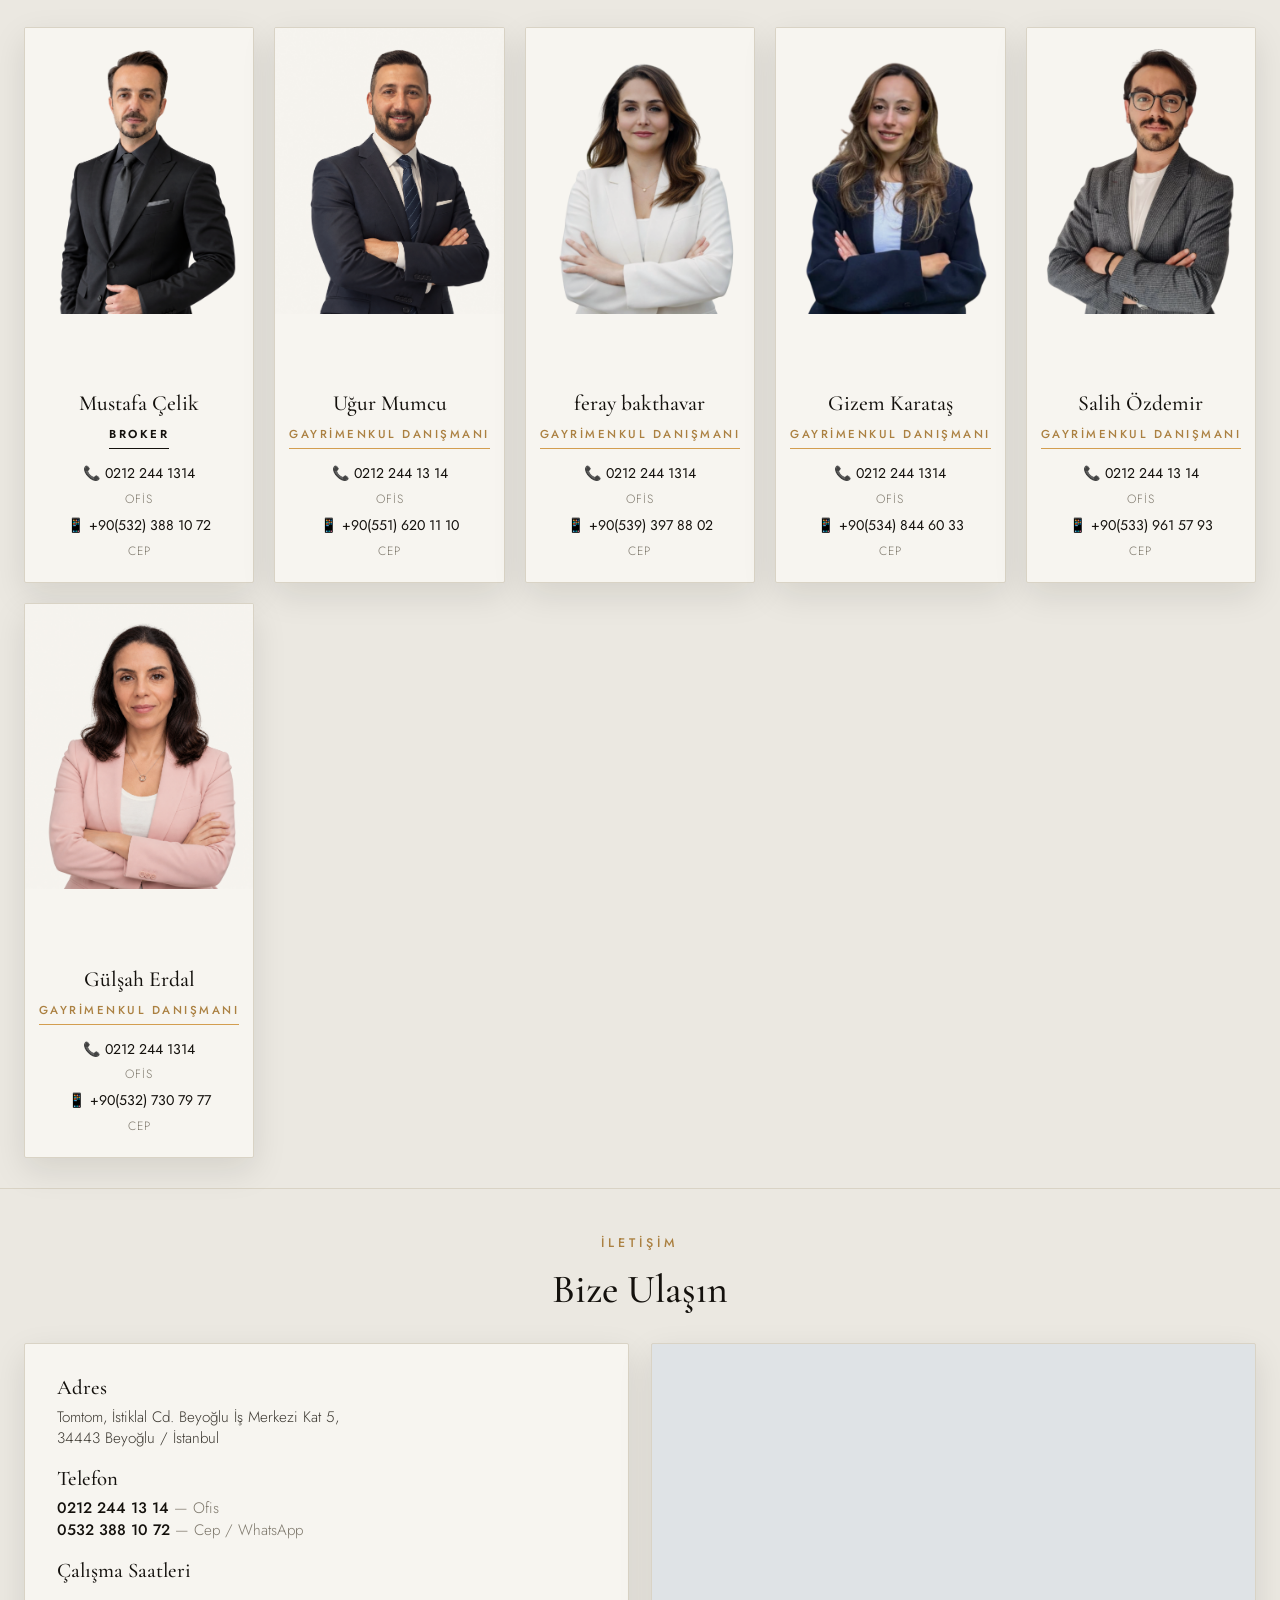
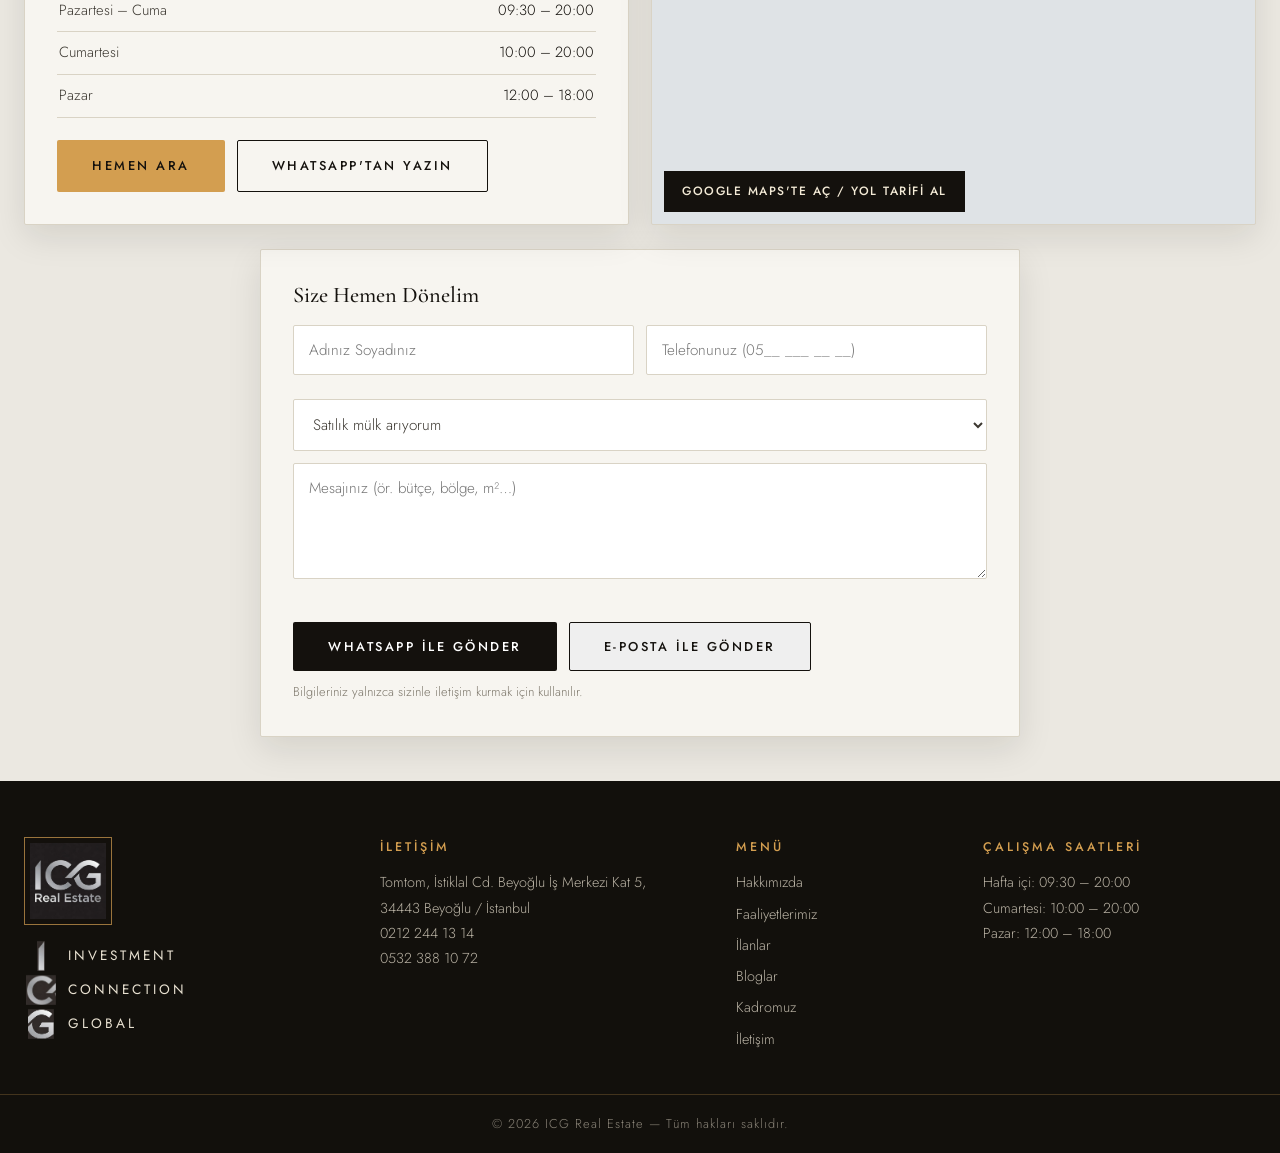
==== commit 92e8ae68: "Footer ICG harfleri logodan birebir kirpildi" ====
--- a/index.html
+++ b/index.html
@@ -183,9 +183,9 @@
       <div>
         <span class="brand-frame"><img src="logo/logo icg.jpg?v=2" alt="ICG Real Estate" class="footer-logo"></span>
         <div class="icg-expand" aria-label="ICG açılımı: Investment Connection Global" lang="en">
-          <div class="icg-line"><span class="icg-letter">I</span><span class="icg-word">INVESTMENT</span></div>
-          <div class="icg-line"><span class="icg-letter">C</span><span class="icg-word">CONNECTION</span></div>
-          <div class="icg-line"><span class="icg-letter">G</span><span class="icg-word">GLOBAL</span></div>
+          <div class="icg-line"><span class="icg-letter"><img src="logo/icg-i.jpg" alt="I"></span><span class="icg-word">INVESTMENT</span></div>
+          <div class="icg-line"><span class="icg-letter"><img src="logo/icg-c.jpg" alt="C"></span><span class="icg-word">CONNECTION</span></div>
+          <div class="icg-line"><span class="icg-letter"><img src="logo/icg-g.jpg" alt="G"></span><span class="icg-word">GLOBAL</span></div>
         </div>
       </div>
       <div>
--- a/styles.css
+++ b/styles.css
@@ -12,7 +12,7 @@
 body{font-family:var(--font-sans);font-weight:300;color:var(--text);background:var(--paper);line-height:1.75;overflow-x:hidden}
 img{max-width:100%;display:block}
 a{color:inherit}
-.container{max-width:1140px;margin:0 auto;padding:0 24px}
+.container{max-width:1280px;margin:0 auto;padding:0 24px}
 .container.narrow{max-width:780px}
 h1,h2,h3{font-family:var(--font-serif);font-weight:500;color:var(--ink);line-height:1.2}
 h2{font-size:clamp(1.9rem,3.4vw,2.5rem);margin:10px 0 18px}
@@ -34,7 +34,7 @@
 .header-solid{position:sticky;top:0;background:rgba(20,17,13,.97);box-shadow:0 1px 0 rgba(211,158,80,.35)}
 .nav a.active{color:var(--gold)}
 .header-inner{display:flex;align-items:center;gap:26px;padding:20px 24px;min-width:0}
-.brand{display:flex;align-items:center;gap:14px;text-decoration:none;margin-right:auto;min-width:0}
+.brand{display:flex;align-items:center;gap:10px;text-decoration:none;margin-right:0;min-width:0}
 .brand-frame{display:inline-block;border:1px solid rgba(211,158,80,.7);padding:5px;line-height:0;background:rgba(20,17,13,.4)}
 .brand-logo{width:104px;height:104px;object-fit:contain;display:block}
 .footer-logo{width:76px;height:76px;object-fit:cover;display:block}
@@ -43,10 +43,24 @@
 .brand-titles{display:flex;flex-direction:column;align-items:flex-start;gap:5px;min-width:0}
 .brand-badge{display:inline-block;margin-left:0;padding:5px 12px;border:1px solid var(--gold);font-family:var(--font-sans);font-weight:500;font-size:.68rem;letter-spacing:2px;text-transform:uppercase;color:var(--gold);white-space:nowrap;vertical-align:middle}
 .nav{display:flex;align-items:center;gap:26px}
+/* Masaüstü: kare logo çerçevesi + marka-menü aralığı (mobil kurallar etkilenmez) */
+@media(min-width:961px){
+  .header .brand-frame{width:114px;height:114px;display:inline-flex;align-items:center;justify-content:center;padding:0;flex:0 0 auto}
+  .brand{margin-right:24px}
+}
+/* Dar masaüstü/tablet-yatay: tek satırı koru, taşmayı önle */
+@media(min-width:961px) and (max-width:1240px){
+  .header-inner{gap:18px;padding:16px}
+  .brand{margin-right:8px}
+  .nav{gap:18px}
+  .nav a{font-size:.74rem;letter-spacing:2px}
+  .header-phone{display:none}
+  .nav-phone{display:block}
+}
 .nav a{text-decoration:none;font-size:.8rem;font-weight:400;letter-spacing:2.5px;text-transform:uppercase;color:rgba(255,255,255,.88)}
 .nav a:hover{color:var(--gold)}
 .nav-phone{display:none}
-.header-actions{display:flex;align-items:center;gap:16px}
+.header-actions{display:flex;align-items:center;gap:16px;margin-left:auto}
 .header-phone{font-size:.82rem;letter-spacing:2px;color:var(--gold);text-decoration:none;border:1px solid rgba(211,158,80,.6);padding:9px 18px;white-space:nowrap}
 .header-phone:hover{background:var(--gold);color:var(--ink)}
 .menu-btn{display:none;background:none;border:0;cursor:pointer;padding:8px;z-index:71}
@@ -157,7 +171,8 @@
 /* Footer ICG açılımı: I/C/G alt alta, logodaki gümüş harf görünümü */
 .icg-expand{display:flex;flex-direction:column;gap:4px;margin-top:2px}
 .icg-line{display:flex;align-items:center;gap:10px;line-height:1.2}
-.icg-letter{font-family:var(--font-sans);font-weight:600;font-size:1.65rem;line-height:1;width:28px;flex:0 0 28px;text-align:center;background:linear-gradient(180deg,#f7f8f9 0%,#cfd4da 45%,#9399a1 70%,#dfe3e7 100%);-webkit-background-clip:text;background-clip:text;color:transparent;-webkit-text-fill-color:transparent}
+.icg-letter{width:34px;flex:0 0 34px;display:flex;align-items:center;justify-content:center}
+.icg-letter img{height:30px;width:auto;max-width:100%;display:block;mix-blend-mode:screen}
 .icg-word{font-family:var(--font-sans);font-weight:400;font-size:.85rem;letter-spacing:3px;color:#e9e2d2}
 .footer-bottom{border-top:1px solid rgba(211,158,80,.25);padding:18px 24px;font-size:.8rem;letter-spacing:1px;color:#8a8478;text-align:center}
 
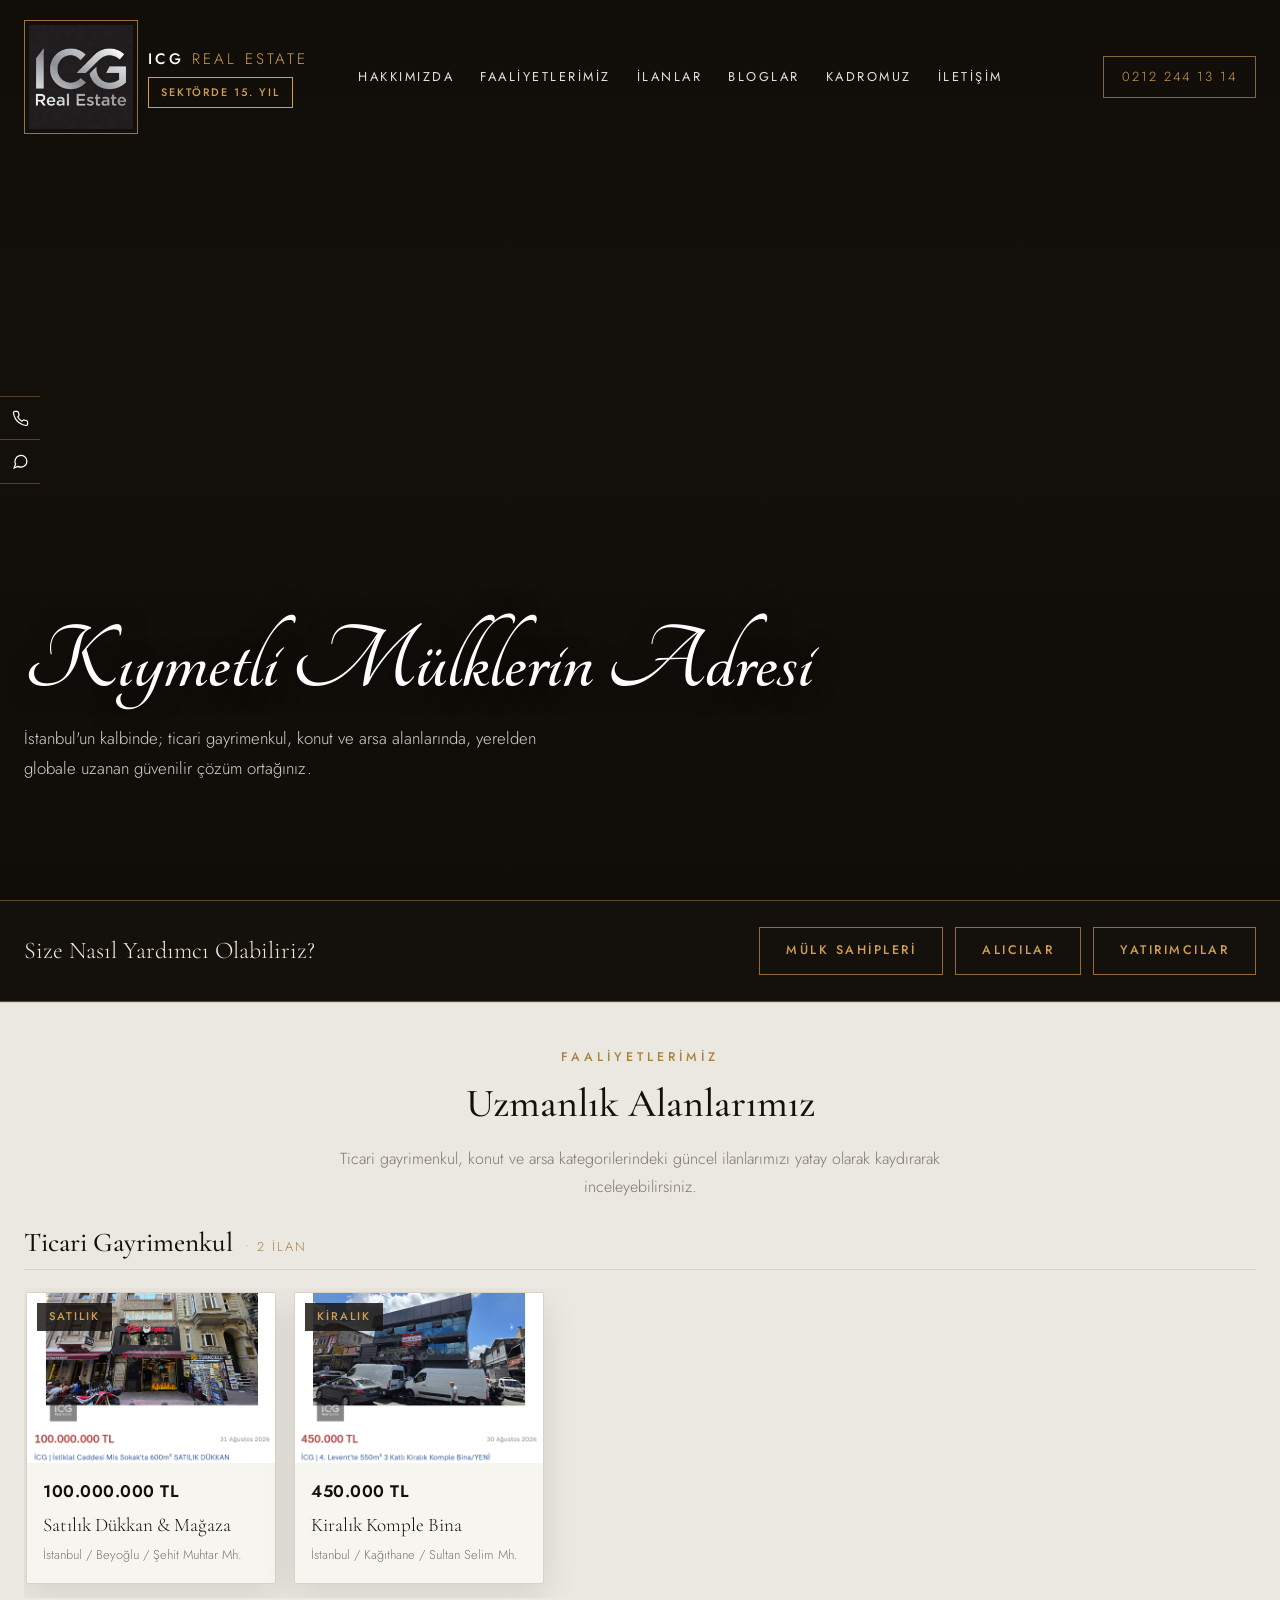
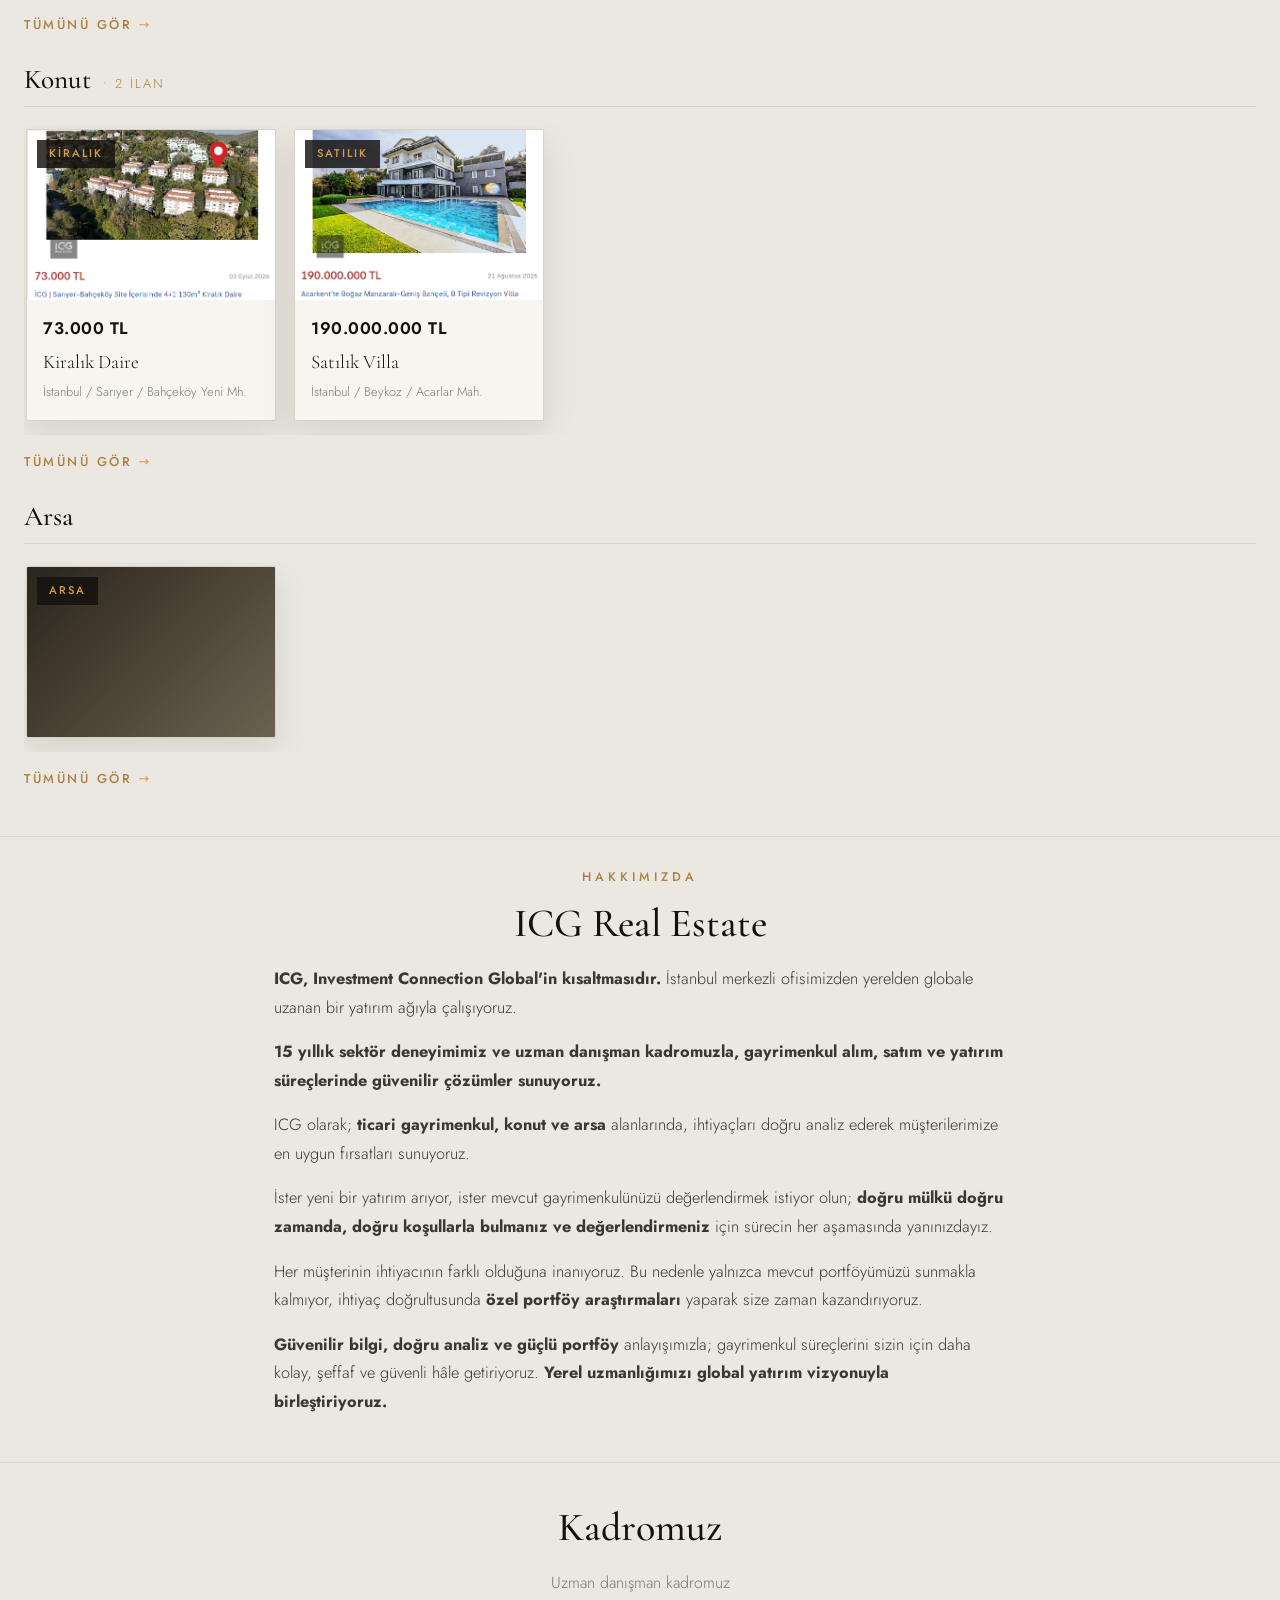
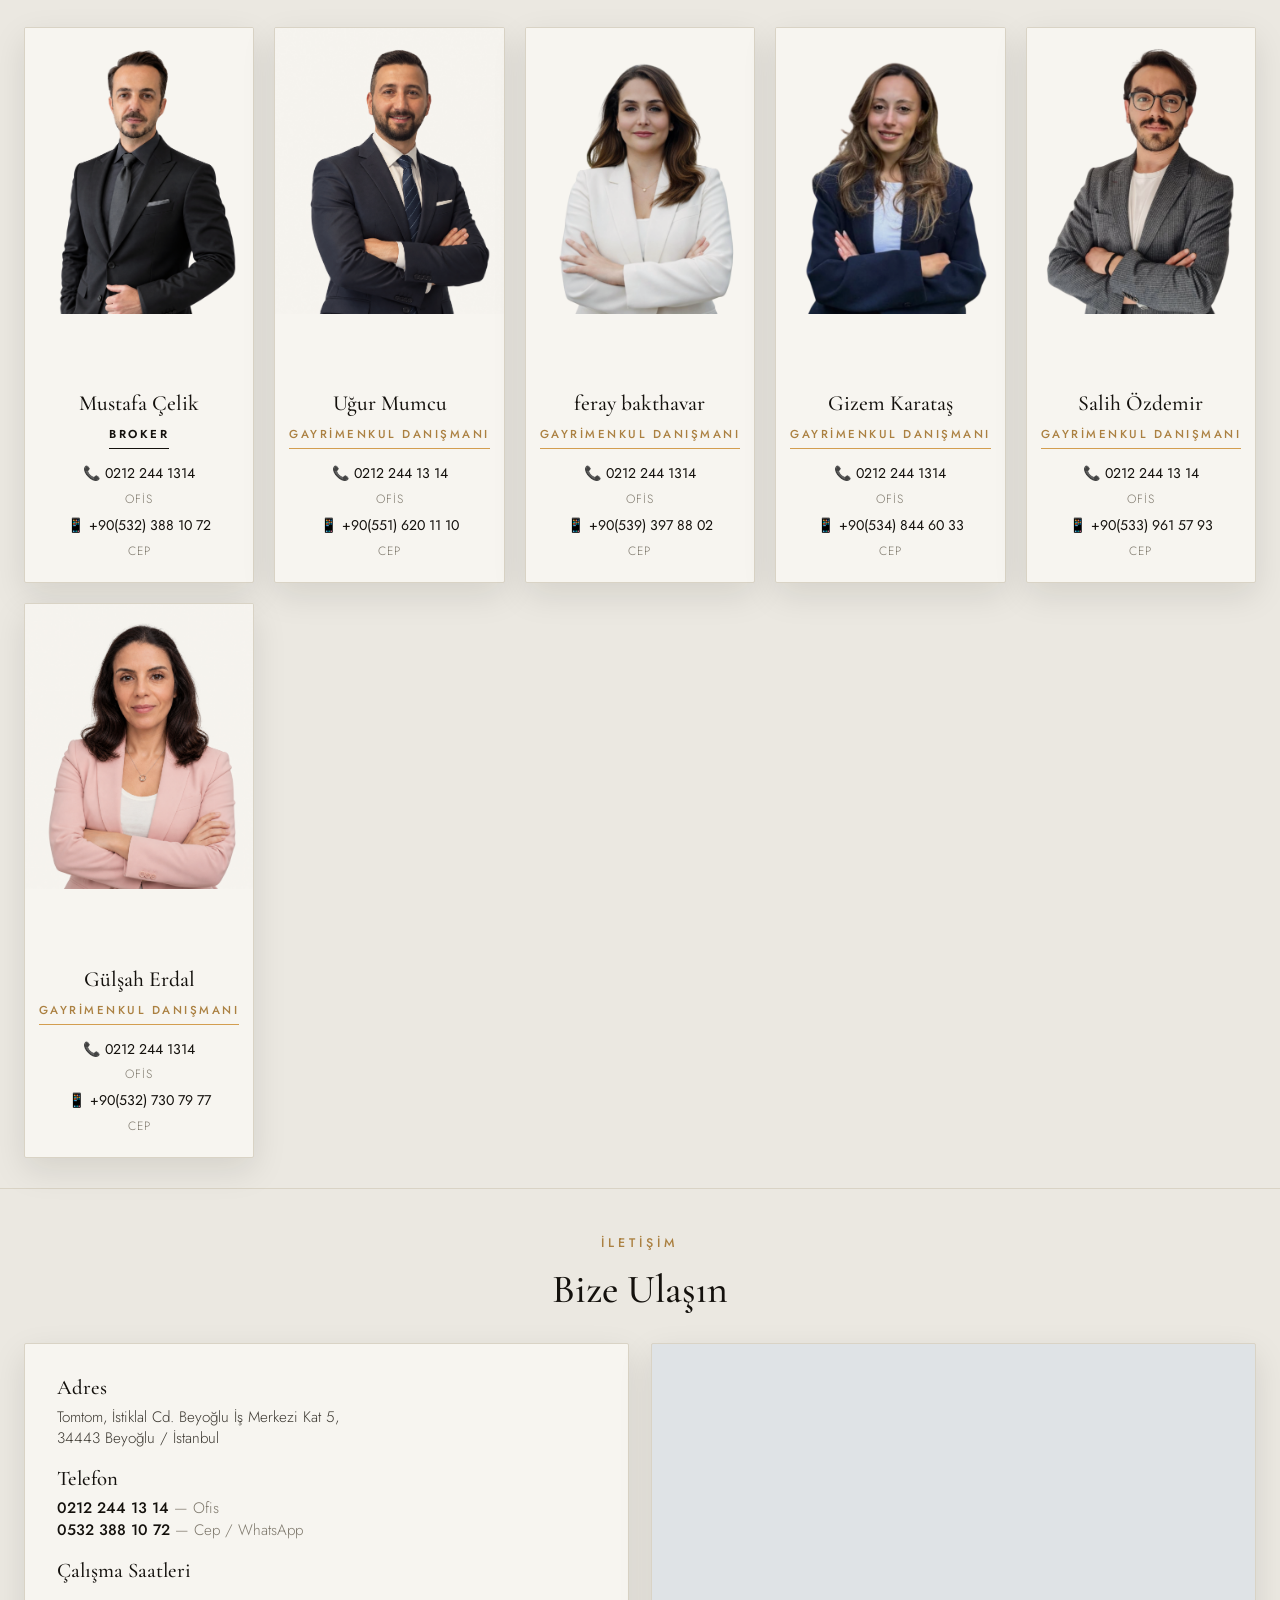
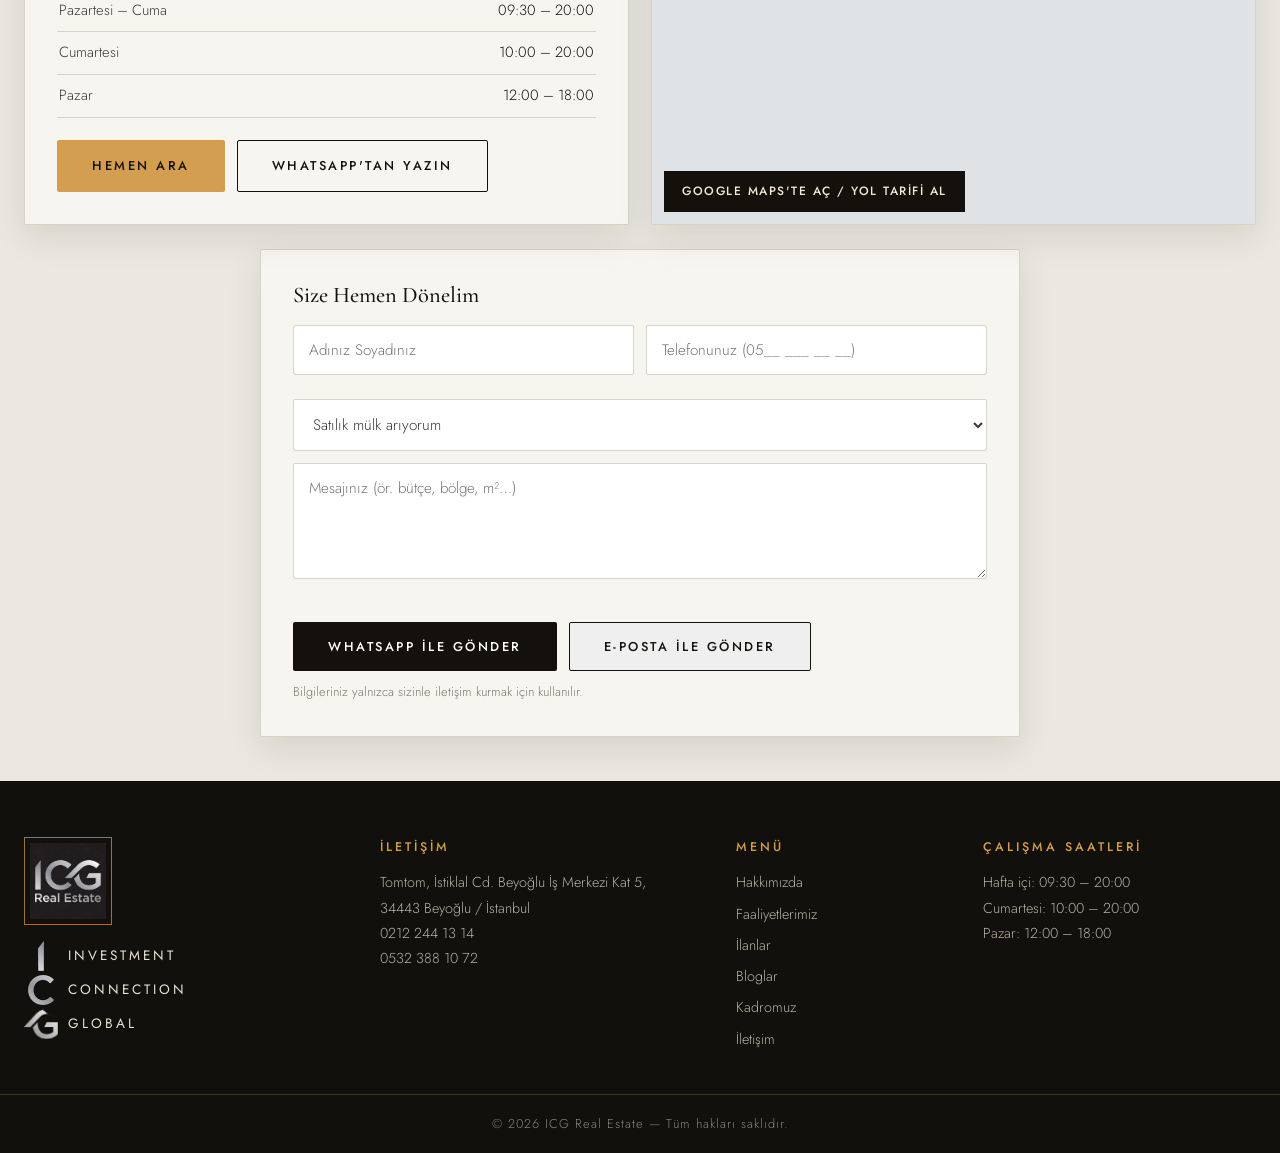
==== commit c9067540: "Footer harfleri png: seffaf zemin + sikica kirpma" ====
--- a/index.html
+++ b/index.html
@@ -183,9 +183,9 @@
       <div>
         <span class="brand-frame"><img src="logo/logo icg.jpg?v=2" alt="ICG Real Estate" class="footer-logo"></span>
         <div class="icg-expand" aria-label="ICG açılımı: Investment Connection Global" lang="en">
-          <div class="icg-line"><span class="icg-letter"><img src="logo/icg-i.jpg" alt="I"></span><span class="icg-word">INVESTMENT</span></div>
-          <div class="icg-line"><span class="icg-letter"><img src="logo/icg-c.jpg" alt="C"></span><span class="icg-word">CONNECTION</span></div>
-          <div class="icg-line"><span class="icg-letter"><img src="logo/icg-g.jpg" alt="G"></span><span class="icg-word">GLOBAL</span></div>
+          <div class="icg-line"><span class="icg-letter"><img src="logo/icg-i.png" alt="I"></span><span class="icg-word">INVESTMENT</span></div>
+          <div class="icg-line"><span class="icg-letter"><img src="logo/icg-c.png" alt="C"></span><span class="icg-word">CONNECTION</span></div>
+          <div class="icg-line"><span class="icg-letter"><img src="logo/icg-g.png" alt="G"></span><span class="icg-word">GLOBAL</span></div>
         </div>
       </div>
       <div>
@@ -214,6 +214,7 @@
   <script src="app.js"></script>
   <script src="ilanlar-fallback.js"></script>
   <script src="listings.js"></script>
-  <script>ListingsApp.init({});</script>
+<script src="supabase-listings.js"></script>
+  <script>SupabaseListings.boot();</script>
 </body>
 </html>
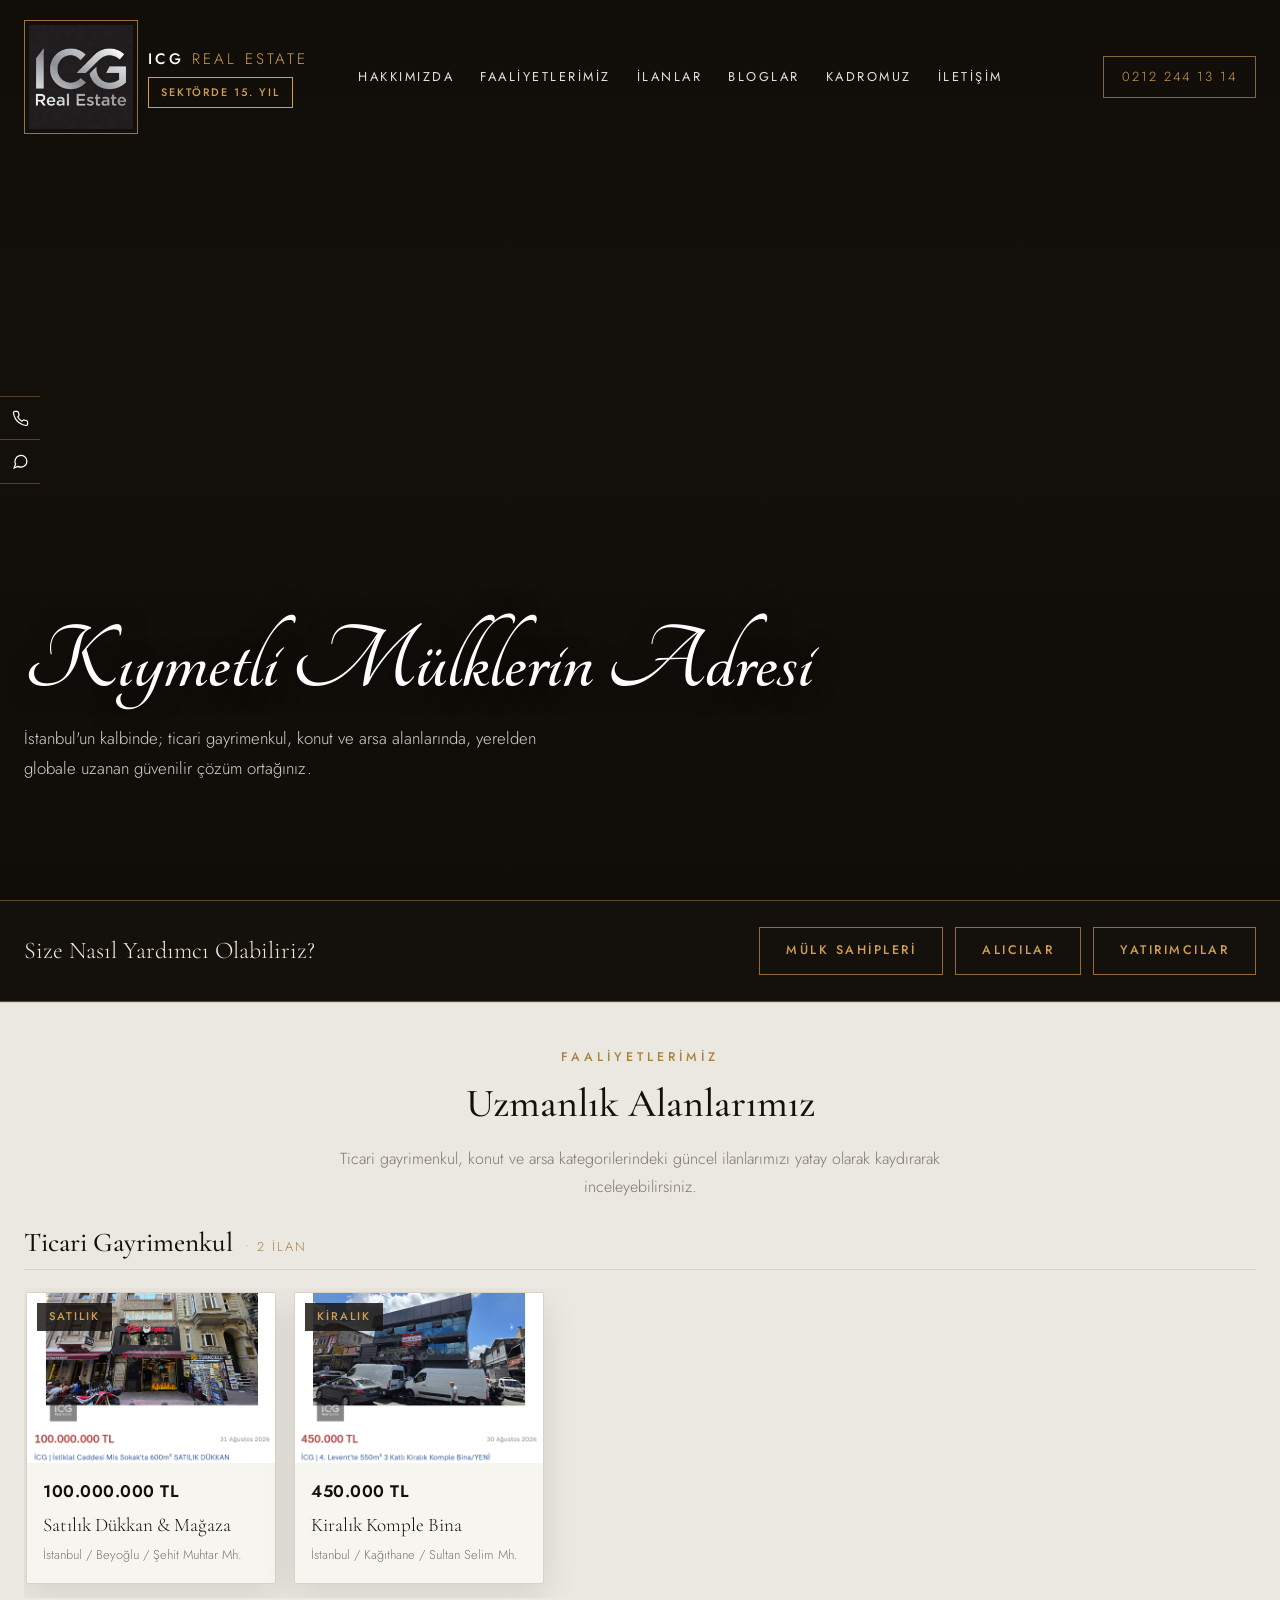
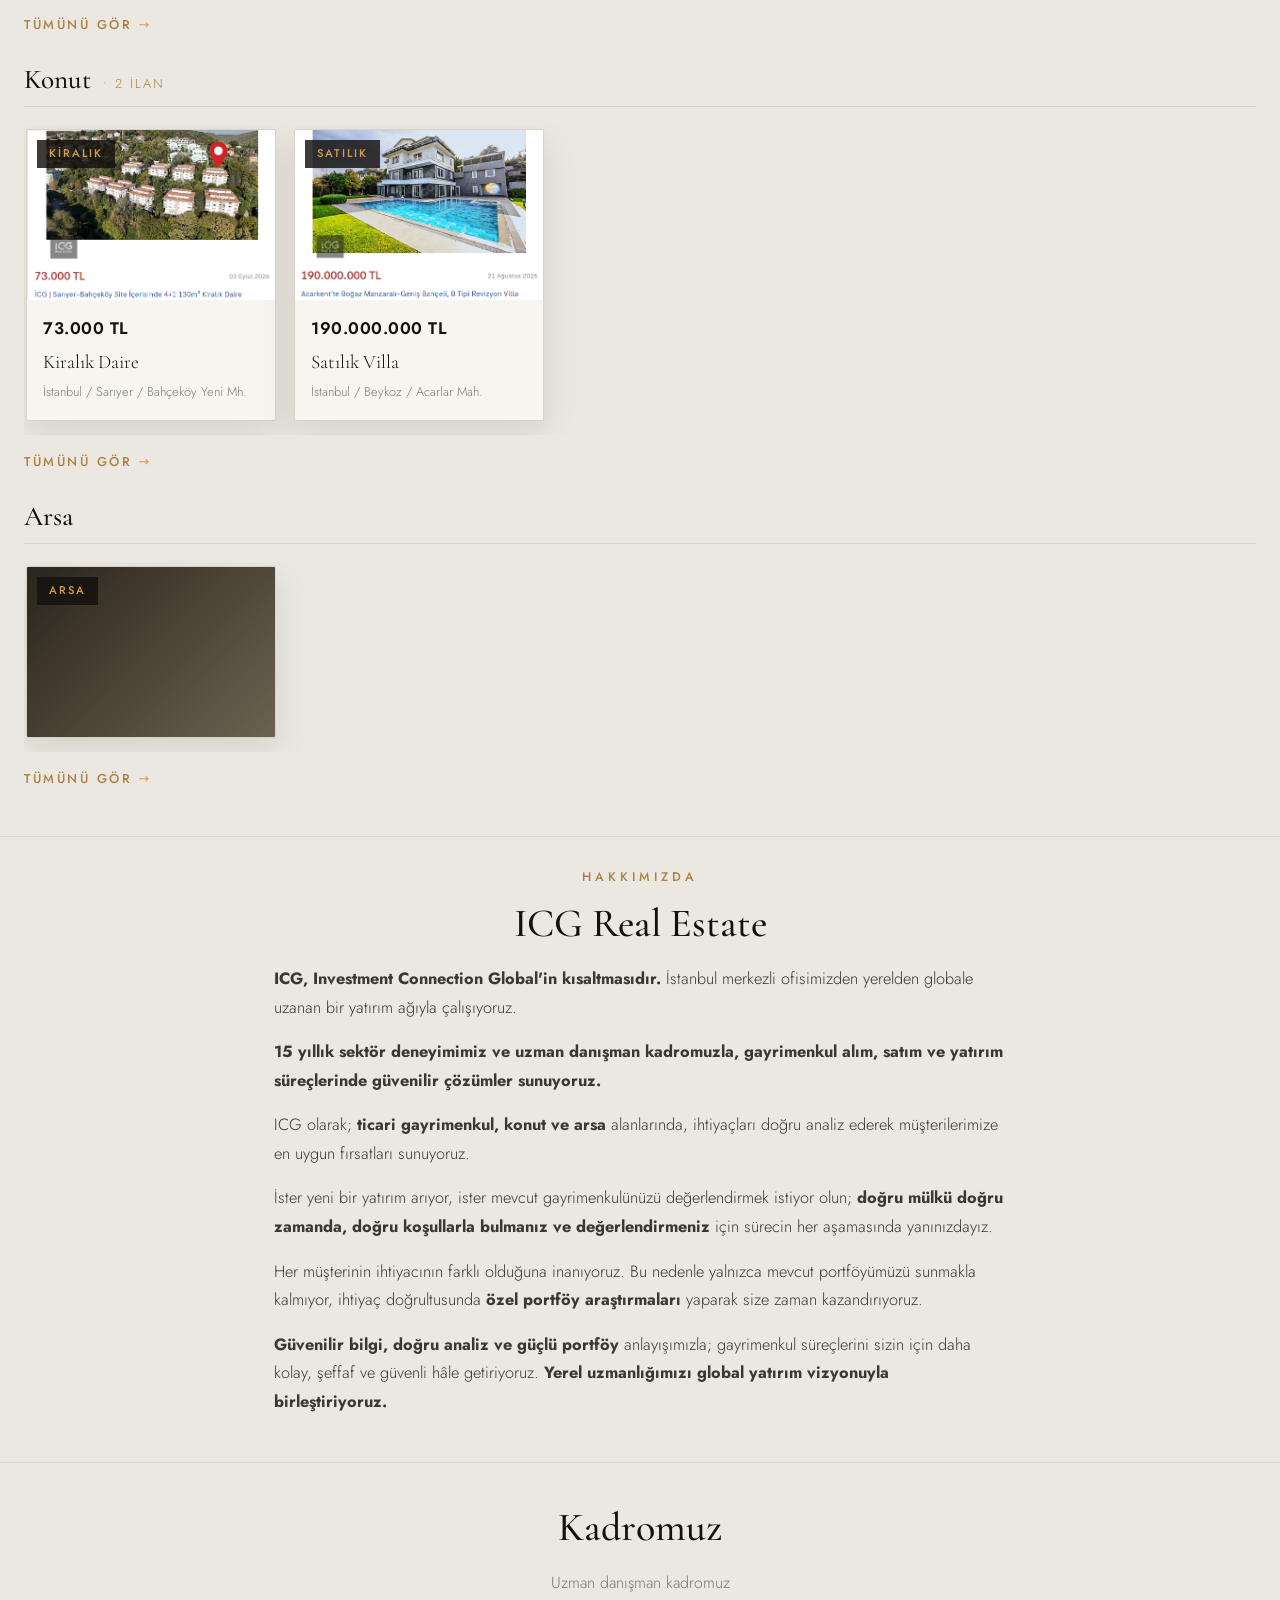
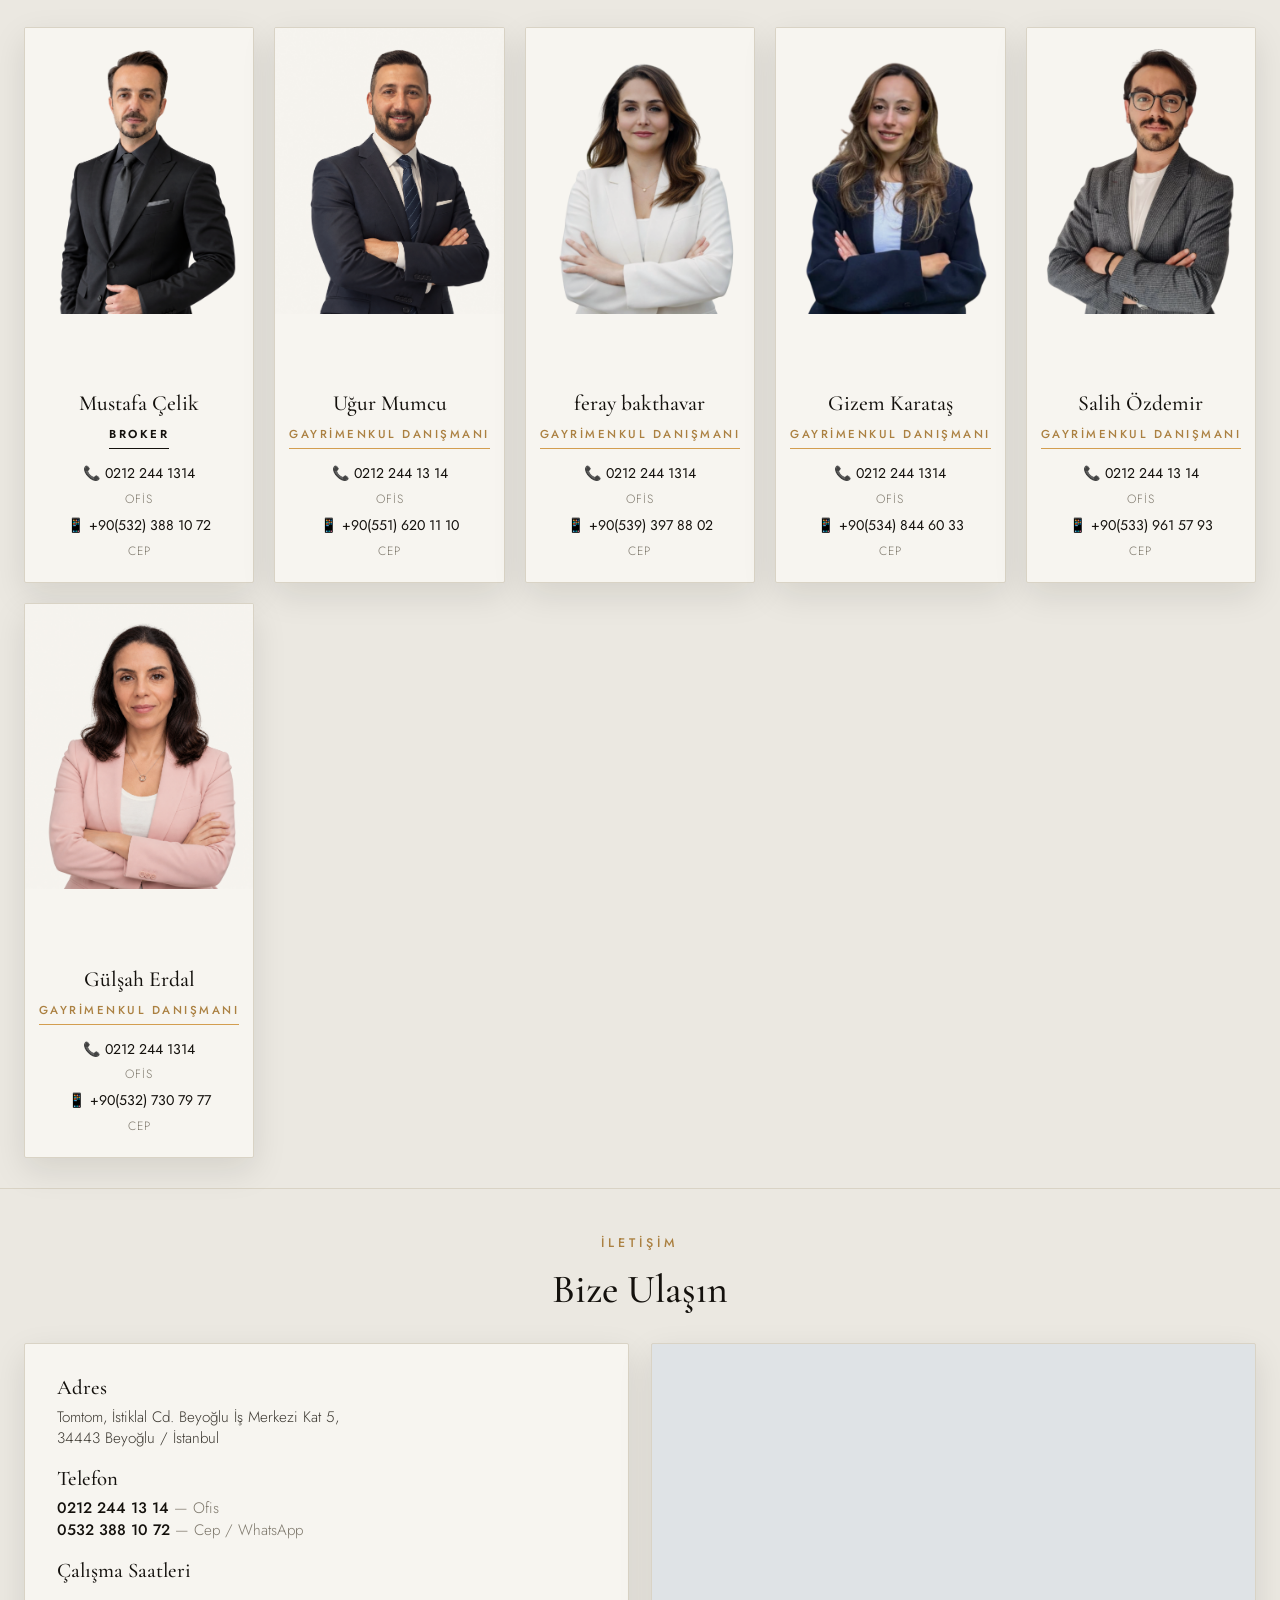
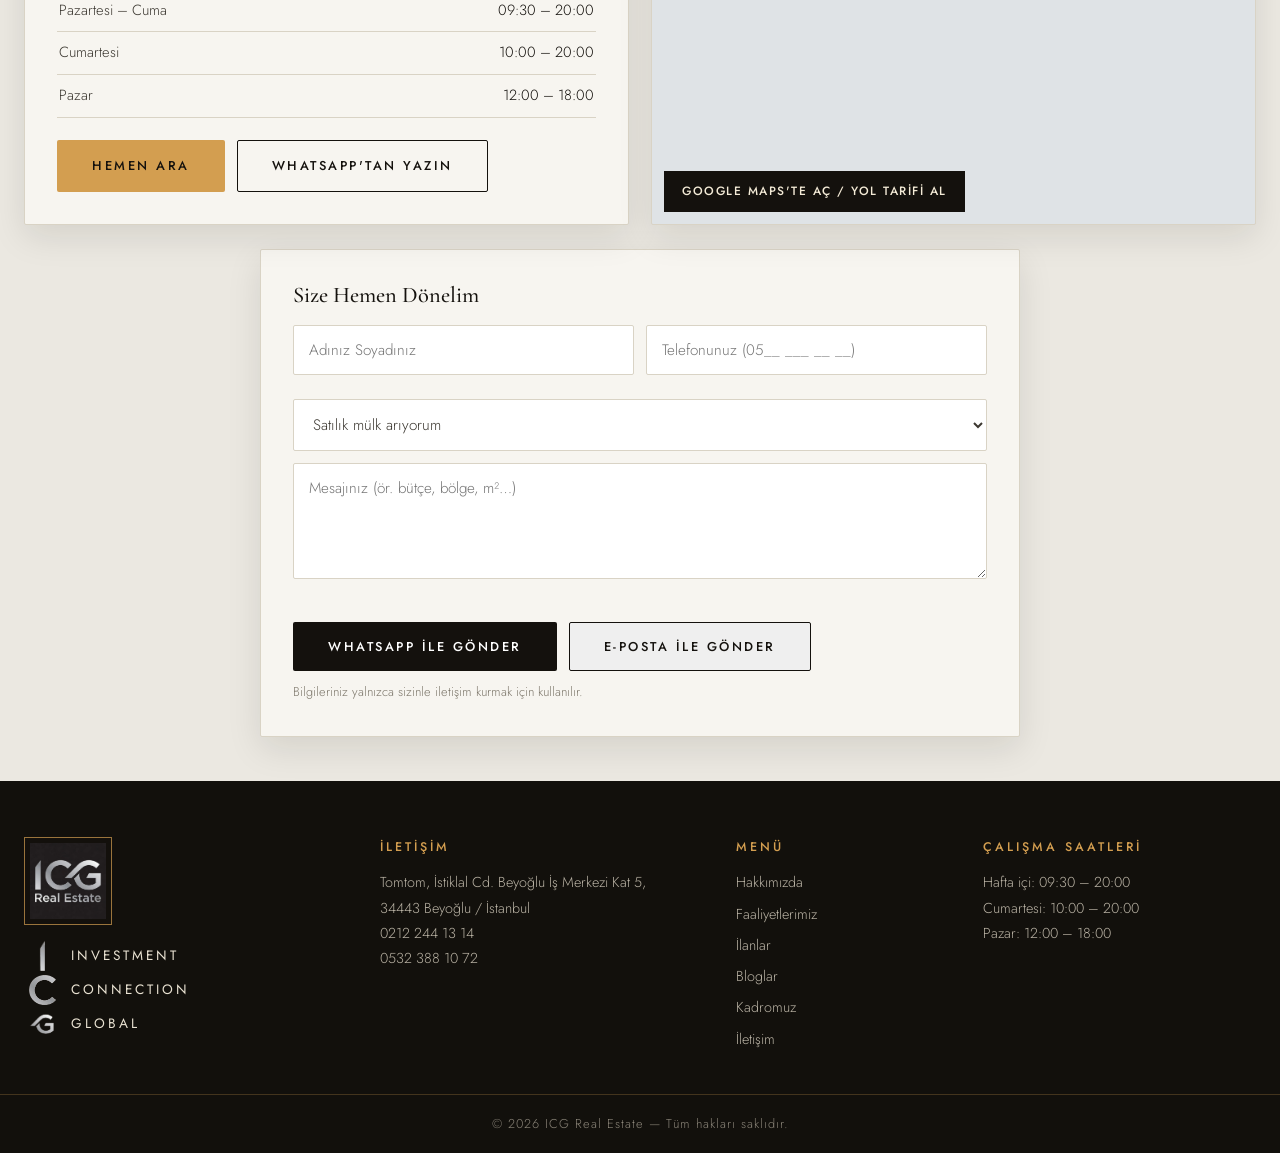
==== commit 5c17e72c: "G harfi onarildi, harf boyutlari esitlendi, cache v3" ====
--- a/index.html
+++ b/index.html
@@ -9,7 +9,7 @@
   <link rel="preconnect" href="https://fonts.googleapis.com">
   <link rel="preconnect" href="https://fonts.gstatic.com" crossorigin>
   <link href="https://fonts.googleapis.com/css2?family=Cormorant+Garamond:ital,wght@0,500;0,600;1,500&family=Jost:wght@300;400;500;600&family=Tangerine:wght@400;700&display=swap" rel="stylesheet">
-  <link rel="stylesheet" href="styles.css?v=2">
+  <link rel="stylesheet" href="styles.css?v=3">
   <script type="application/ld+json">
   {
     "@context": "https://schema.org",
@@ -183,9 +183,9 @@
       <div>
         <span class="brand-frame"><img src="logo/logo icg.jpg?v=2" alt="ICG Real Estate" class="footer-logo"></span>
         <div class="icg-expand" aria-label="ICG açılımı: Investment Connection Global" lang="en">
-          <div class="icg-line"><span class="icg-letter"><img src="logo/icg-i.png" alt="I"></span><span class="icg-word">INVESTMENT</span></div>
-          <div class="icg-line"><span class="icg-letter"><img src="logo/icg-c.png" alt="C"></span><span class="icg-word">CONNECTION</span></div>
-          <div class="icg-line"><span class="icg-letter"><img src="logo/icg-g.png" alt="G"></span><span class="icg-word">GLOBAL</span></div>
+          <div class="icg-line"><span class="icg-letter"><img src="logo/icg-i.png?v=2" alt="I"></span><span class="icg-word">INVESTMENT</span></div>
+          <div class="icg-line"><span class="icg-letter"><img src="logo/icg-c.png?v=2" alt="C"></span><span class="icg-word">CONNECTION</span></div>
+          <div class="icg-line"><span class="icg-letter"><img src="logo/icg-g.png?v=2" alt="G"></span><span class="icg-word">GLOBAL</span></div>
         </div>
       </div>
       <div>
--- a/styles.css
+++ b/styles.css
@@ -171,8 +171,8 @@
 /* Footer ICG açılımı: I/C/G alt alta, logodaki gümüş harf görünümü */
 .icg-expand{display:flex;flex-direction:column;gap:4px;margin-top:2px}
 .icg-line{display:flex;align-items:center;gap:10px;line-height:1.2}
-.icg-letter{width:34px;flex:0 0 34px;display:flex;align-items:center;justify-content:center}
-.icg-letter img{height:30px;width:auto;max-width:100%;display:block;mix-blend-mode:screen}
+.icg-letter{width:37px;flex:0 0 37px;display:flex;align-items:center;justify-content:center}
+.icg-letter img{height:30px;width:auto;max-width:none;display:block;mix-blend-mode:screen}
 .icg-word{font-family:var(--font-sans);font-weight:400;font-size:.85rem;letter-spacing:3px;color:#e9e2d2}
 .footer-bottom{border-top:1px solid rgba(211,158,80,.25);padding:18px 24px;font-size:.8rem;letter-spacing:1px;color:#8a8478;text-align:center}
 
